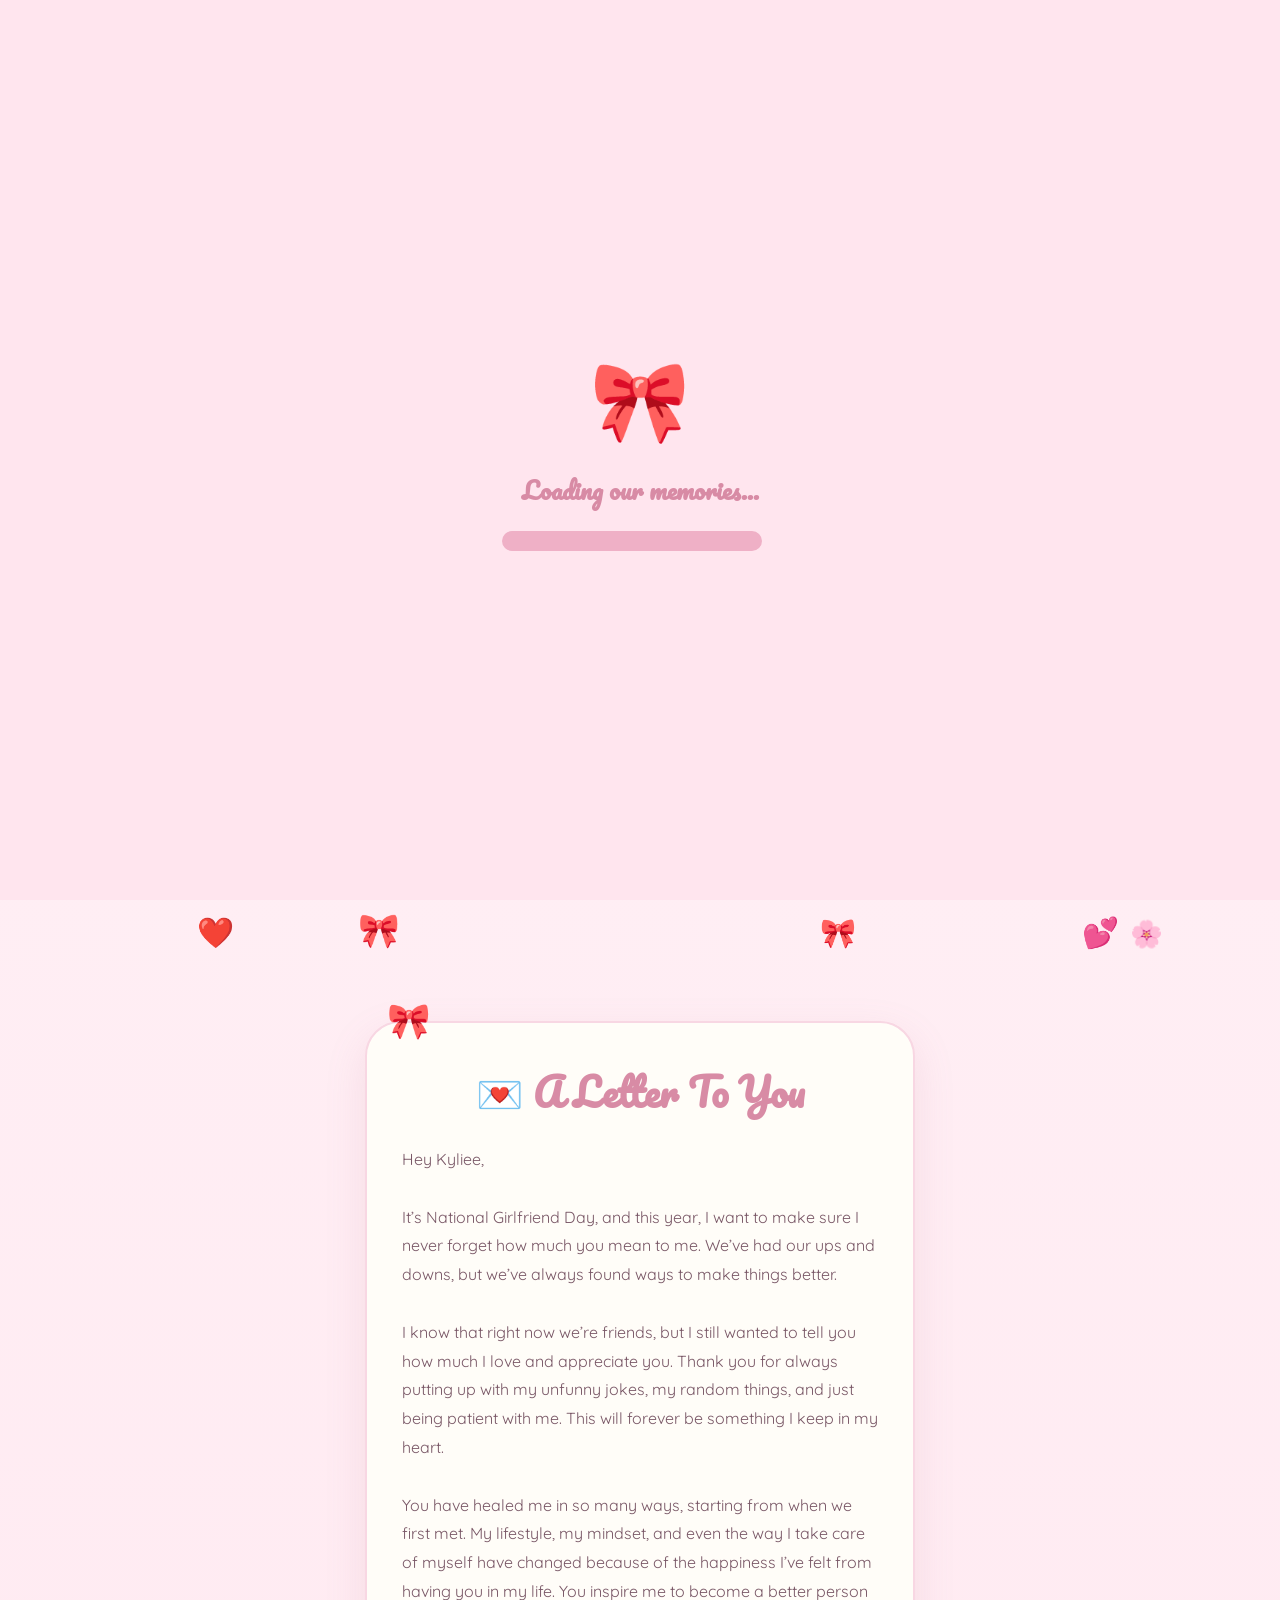
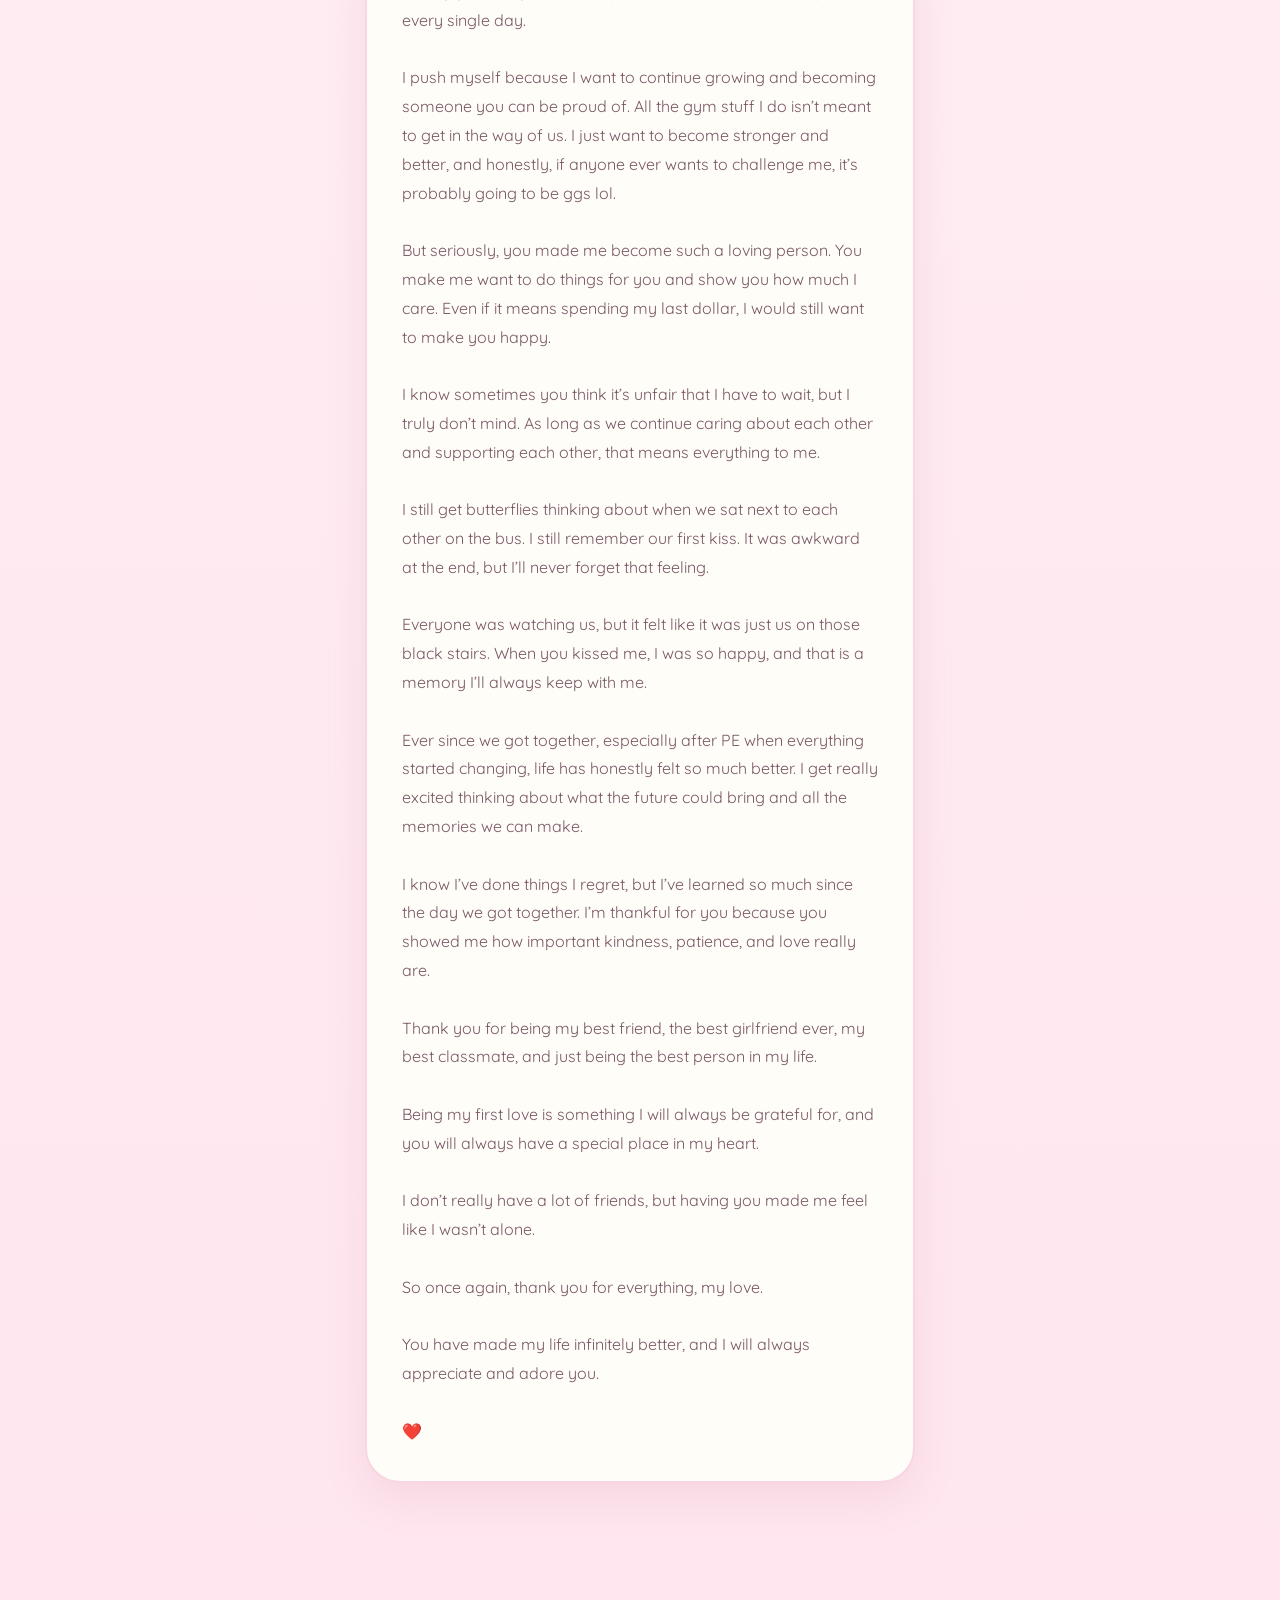
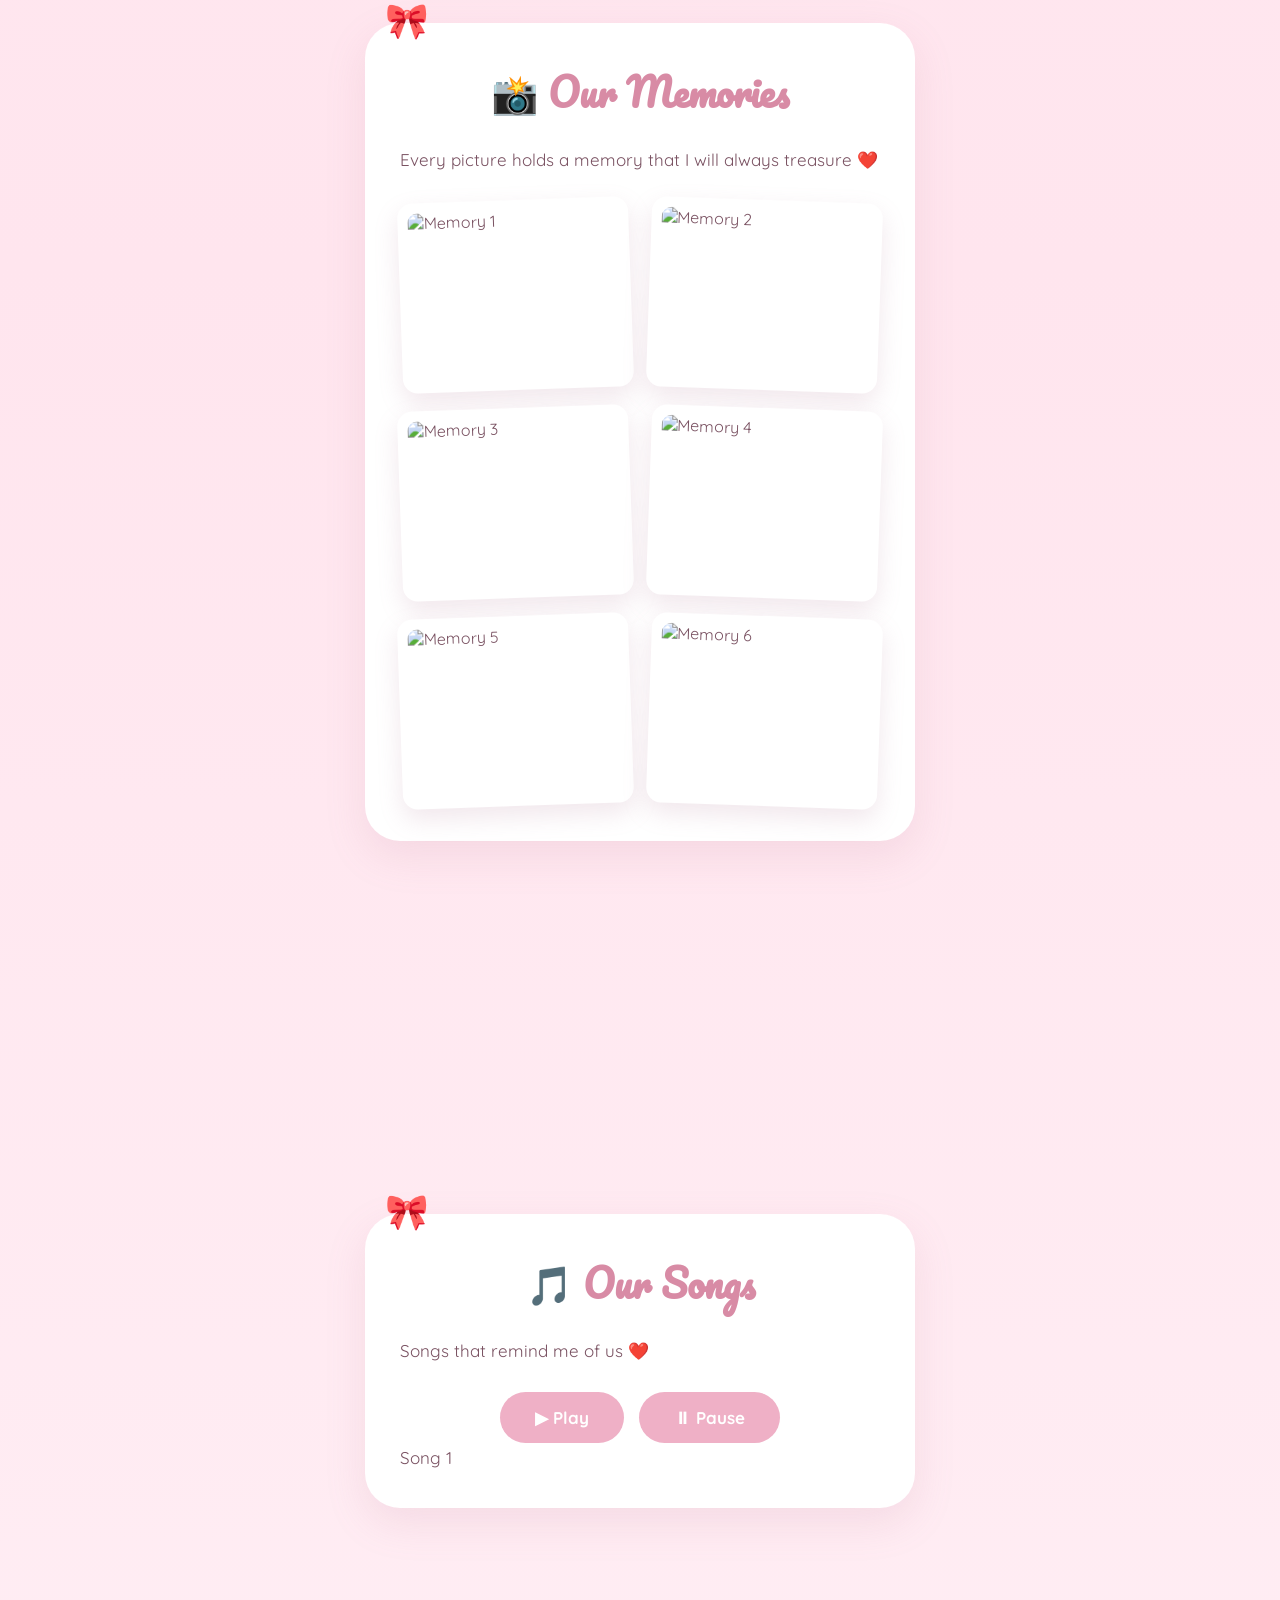
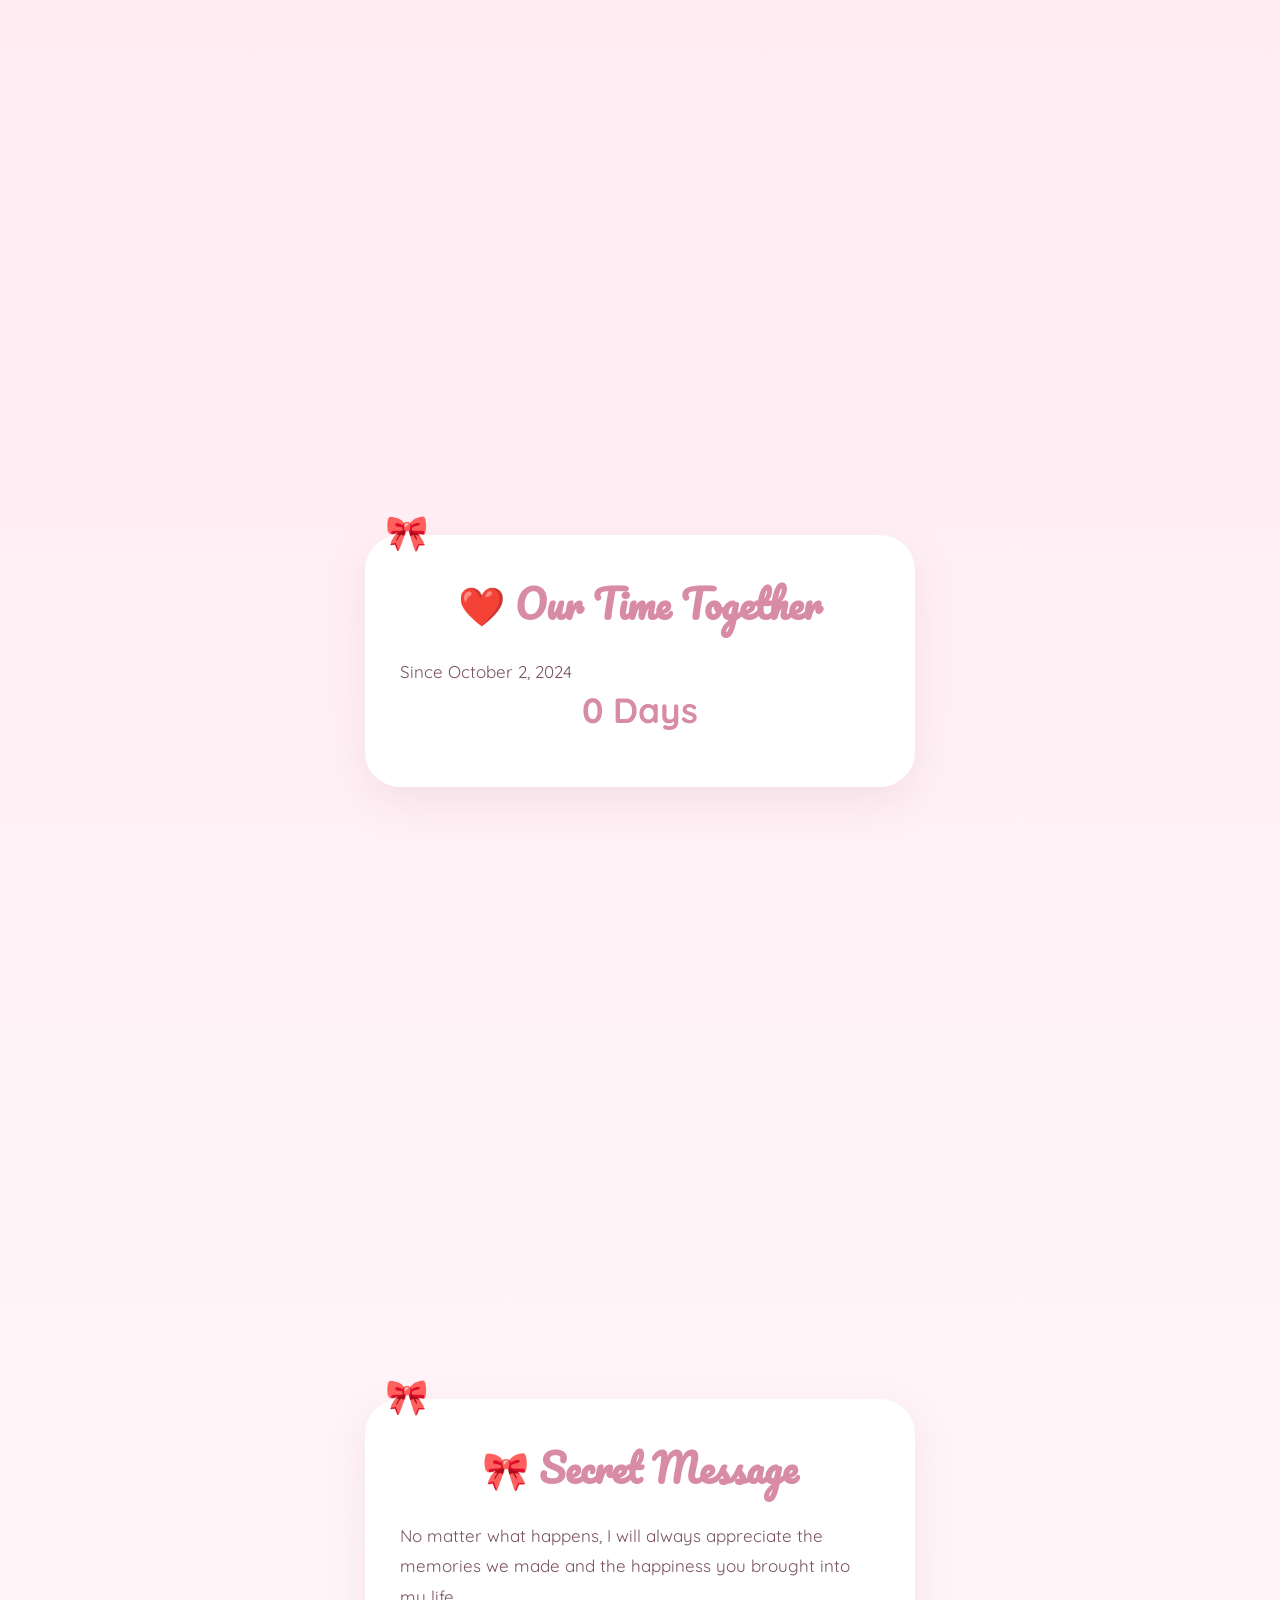
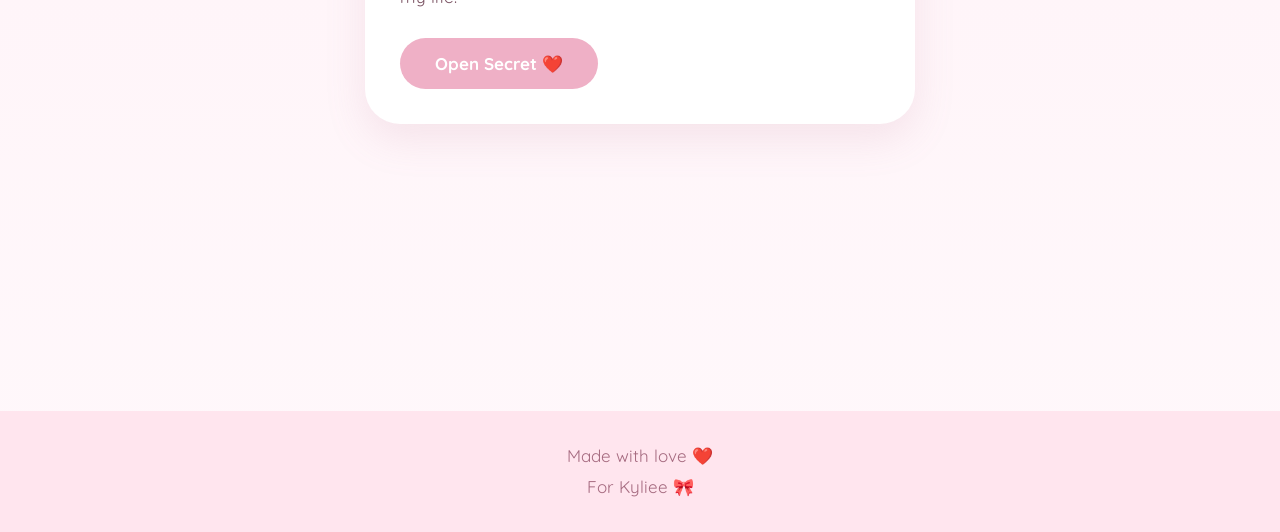
==== index.html @ 8401841a "Add files via upload" ====
<!DOCTYPE html>
<html lang="en">

<head>

<meta charset="UTF-8">
<meta name="viewport" content="width=device-width, initial-scale=1.0">

<title>Our Story ❤️</title>

<link rel="stylesheet" href="style.css">

<link href="https://fonts.googleapis.com/css2?family=Pacifico&family=Quicksand:wght@400;600;700&display=swap" rel="stylesheet">

</head>


<body>


<!-- LOADING SCREEN -->

<div id="loading-screen">

    <div class="loader-box">

        <div class="kitty">🎀</div>

        <h2>Loading our memories...</h2>

        <div class="loading-bar">

            <div class="loading-progress"></div>

        </div>

    </div>

</div>



<!-- FLOATING HEARTS -->

<div id="heart-container"></div>




<!-- NAVIGATION -->

<header>

<nav>

<div class="logo">

💖 Kyliee & Me

</div>


<ul>

<li><a href="#home">Home</a></li>

<li><a href="#letter">Letter</a></li>

<li><a href="#gallery">Memories</a></li>

<li><a href="#music">Songs</a></li>

</ul>


</nav>

</header>





<!-- HOME PAGE -->

<section id="home">


<div class="card hero">


<h1>

Happy National Girlfriend Day 🎀

</h1>


<h2>

For Kyliee ❤️

</h2>


<p>

I made this little website to keep our memories, our laughs, and everything that makes you special.

</p>


<button id="enterButton">

Enter Our World 💖

</button>


</div>


</section>





<!-- LOVE LETTER -->

<section id="letter">


<div class="card letter-card">


<h1>

💌 A Letter To You

</h1>



<p id="letterText">


Hey Kyliee,

<br><br>


It’s National Girlfriend Day, and this year, I want to make sure I never forget how much you mean to me. We’ve had our ups and downs, but we’ve always found ways to make things better.


<br><br>


I know that right now we’re friends, but I still wanted to tell you how much I love and appreciate you. Thank you for always putting up with my unfunny jokes, my random things, and just being patient with me. This will forever be something I keep in my heart.


<br><br>


You have healed me in so many ways, starting from when we first met. My lifestyle, my mindset, and even the way I take care of myself have changed because of the happiness I’ve felt from having you in my life. You inspire me to become a better person every single day.


<br><br>


I push myself because I want to continue growing and becoming someone you can be proud of. All the gym stuff I do isn’t meant to get in the way of us. I just want to become stronger and better, and honestly, if anyone ever wants to challenge me, it’s probably going to be ggs lol.


<br><br>


But seriously, you made me become such a loving person. You make me want to do things for you and show you how much I care. Even if it means spending my last dollar, I would still want to make you happy.


<br><br>


I know sometimes you think it’s unfair that I have to wait, but I truly don’t mind. As long as we continue caring about each other and supporting each other, that means everything to me.


<br><br>


I still get butterflies thinking about when we sat next to each other on the bus. I still remember our first kiss. It was awkward at the end, but I’ll never forget that feeling.


<br><br>


Everyone was watching us, but it felt like it was just us on those black stairs. When you kissed me, I was so happy, and that is a memory I’ll always keep with me.


<br><br>


Ever since we got together, especially after PE when everything started changing, life has honestly felt so much better. I get really excited thinking about what the future could bring and all the memories we can make.


<br><br>


I know I’ve done things I regret, but I’ve learned so much since the day we got together. I’m thankful for you because you showed me how important kindness, patience, and love really are.


<br><br>


Thank you for being my best friend, the best girlfriend ever, my best classmate, and just being the best person in my life.


<br><br>


Being my first love is something I will always be grateful for, and you will always have a special place in my heart.


<br><br>


I don’t really have a lot of friends, but having you made me feel like I wasn’t alone.


<br><br>


So once again, thank you for everything, my love.


<br><br>


You have made my life infinitely better, and I will always appreciate and adore you.


<br><br>


❤️


</p>


</div>


</section>

<!-- ===================== -->
<!-- MEMORY GALLERY -->
<!-- ===================== -->

<section id="gallery">

<div class="card">

<h1>
📸 Our Memories
</h1>

<p>
Every picture holds a memory that I will always treasure ❤️
</p>


<div class="gallery-grid">


<div class="photo">
<img src="images/photo1.jpg" alt="Memory 1">
</div>


<div class="photo">
<img src="images/photo2.jpg" alt="Memory 2">
</div>


<div class="photo">
<img src="images/photo3.jpg" alt="Memory 3">
</div>


<div class="photo">
<img src="images/photo4.jpg" alt="Memory 4">
</div>


<div class="photo">
<img src="images/photo5.jpg" alt="Memory 5">
</div>


<div class="photo">
<img src="images/photo6.jpg" alt="Memory 6">
</div>


</div>


</div>

</section>





<!-- ===================== -->
<!-- MUSIC -->
<!-- ===================== -->

<section id="music">


<div class="card">


<h1>
🎵 Our Songs
</h1>


<p>
Songs that remind me of us ❤️
</p>



<audio id="musicPlayer">

<source src="music/song1.mp3" type="audio/mpeg">

</audio>



<div class="music-controls">


<button id="playMusic">

▶ Play

</button>


<button id="pauseMusic">

⏸ Pause

</button>


</div>


<p id="songName">

Song 1

</p>


</div>


</section>






<!-- ===================== -->
<!-- ANNIVERSARY -->
<!-- ===================== -->


<section id="counter">


<div class="card">


<h1>
❤️ Our Time Together
</h1>


<p>

Since October 2, 2024

</p>


<h2 id="daysTogether">

0 Days

</h2>


</div>


</section>






<!-- ===================== -->
<!-- SECRET MESSAGE -->
<!-- ===================== -->


<section id="secret">


<div class="card">


<h1>
🎀 Secret Message
</h1>


<p>

No matter what happens, I will always appreciate the memories we made and the happiness you brought into my life.

</p>


<button id="secretButton">

Open Secret ❤️

</button>


<div id="secretMessage">

You are someone I will always care about. Thank you for being part of my story. 💖

</div>


</div>


</section>






<!-- ===================== -->
<!-- FOOTER -->
<!-- ===================== -->


<footer>


<p>

Made with love ❤️

</p>


<p>

For Kyliee 🎀

</p>


</footer>

<!-- PHOTO SPOTLIGHT -->


<div id="lightbox">

    <span id="closeLightbox">✖</span>

    <img id="lightboxImage">

</div>



<script src="script.js"></script>


</body>

</html>
---- style.css ----
/* =========================
   GLOBAL
========================= */

* {

    box-sizing:border-box;
    margin:0;
    padding:0;
    scroll-behavior:smooth;

}


body {

    font-family:'Quicksand', sans-serif;

    color:#7a5262;

    background:

    linear-gradient(
        180deg,
        #fff1f6,
        #ffe5ee,
        #fff8fb
    );

    overflow-x:hidden;

    position:relative;

}


/* =========================
   LOADING SCREEN
========================= */


#loading-screen {

    position:fixed;

    inset:0;

    background:#ffe5ee;

    display:flex;

    justify-content:center;

    align-items:center;

    z-index:9999;

    transition:opacity .8s;

}


.loader-box {

    text-align:center;

}


.kitty {

    font-size:80px;

    animation:bounce 1s infinite;

}


.loader-box h2 {

    font-family:'Pacifico', cursive;

    color:#d88ba5;

    margin:20px;

}



.loading-bar {

    width:260px;

    height:20px;

    background:white;

    border-radius:50px;

    overflow:hidden;

}


.loading-progress {

    height:100%;

    width:0%;

    background:#efb0c6;

    animation:loading 3s forwards;

}



@keyframes loading {

    to {

        width:100%;

    }

}



@keyframes bounce {

    50% {

        transform:translateY(-15px);

    }

}




/* =========================
   NAVIGATION
========================= */


header {

    position:sticky;

    top:0;

    z-index:50;

}



nav {

    display:flex;

    justify-content:space-between;

    align-items:center;

    padding:15px 20px;

    background:

    rgba(255,255,255,.75);

    backdrop-filter:blur(10px);

    border-bottom:

    1px solid #f8d3df;

}



.logo {

    color:#d88ba5;

    font-weight:bold;

}


nav ul {

    list-style:none;

    display:flex;

    gap:12px;

}


nav a {

    text-decoration:none;

    color:#9b6478;

    font-weight:bold;

    font-size:14px;

}



/* =========================
   SECTIONS
========================= */


section {

    min-height:100vh;

    padding:70px 20px;

    display:flex;

    justify-content:center;

    align-items:center;

}




/* =========================
   CARDS
========================= */


.card {


    width:100%;

    max-width:550px;

    background:white;

    padding:35px;

    border-radius:35px;


    box-shadow:

    0 15px 40px rgba(190,120,150,.15);


    position:relative;

}



.card::before {

    content:"🎀";

    position:absolute;

    top:-25px;

    left:20px;

    font-size:35px;

}



h1 {

    font-family:'Pacifico', cursive;

    color:#d88ba5;

    font-size:38px;

    text-align:center;

    margin-bottom:20px;

}



h2 {

    text-align:center;

    color:#c78199;

    margin-bottom:20px;

}



p {

    line-height:1.8;

    font-size:17px;

}

/* =========================
   BUTTONS
========================= */


button {

    border:none;

    background:#efb0c6;

    color:white;

    padding:15px 35px;

    border-radius:50px;

    font-size:17px;

    font-family:'Quicksand', sans-serif;

    font-weight:bold;

    cursor:pointer;

    margin-top:25px;

    transition:.3s;

}


button:hover {

    transform:scale(1.08);

    background:#df92af;

}





/* =========================
   LOVE LETTER STYLE
========================= */


.letter-card {

    background:

    #fffdf8;

    border:

    2px solid #f8d7e3;

}


#letterText {

    font-size:16px;

    color:#795766;

}





/* =========================
   GALLERY
========================= */


#gallery {

    flex-direction:column;

}



.gallery-grid {


    display:grid;

    grid-template-columns:repeat(2,1fr);

    gap:18px;

    margin-top:25px;


}



.photo {

    background:white;

    padding:10px;

    border-radius:15px;

    box-shadow:

    0 10px 25px rgba(180,120,150,.18);

    transform:rotate(-2deg);

    transition:.3s;

}



.photo:nth-child(even){

    transform:rotate(2deg);

}



.photo:hover {

    transform:

    scale(1.05)
    rotate(0deg);

}



.photo img {


    width:100%;

    height:170px;

    object-fit:cover;

    border-radius:10px;

    display:block;


}





/* =========================
   MUSIC
========================= */


#musicPlayer {

    width:100%;

    margin-top:20px;

}





.music-controls {

    display:flex;

    justify-content:center;

    gap:15px;

}





/* =========================
   ANNIVERSARY
========================= */


#daysTogether {

    font-size:35px;

    color:#d88ba5;

}





/* =========================
   SECRET MESSAGE
========================= */


#secretMessage {


    display:none;

    margin-top:20px;

    padding:20px;

    background:#fff0f5;

    border-radius:25px;

    color:#c06f8d;

    font-weight:bold;


}




/* =========================
   FLOATING HEARTS
========================= */


.heart {

    position:fixed;

    bottom:-50px;

    z-index:-1;

    pointer-events:none;

    animation:

    float 8s linear infinite;

}



@keyframes float {


    from {

        transform:

        translateY(0);

        opacity:1;

    }


    to {

        transform:

        translateY(-110vh);

        opacity:0;

    }

}





/* =========================
   PHOTO SPOTLIGHT
========================= */


#lightbox {


    display:none;

    position:fixed;

    inset:0;

    background:

    rgba(0,0,0,.85);

    justify-content:center;

    align-items:center;

    z-index:1000;


}



#lightbox img {


    max-width:90%;

    max-height:80%;

    border-radius:25px;

    box-shadow:

    0 15px 50px black;


}



#closeLightbox {


    position:absolute;

    top:25px;

    right:30px;

    color:white;

    font-size:35px;

    cursor:pointer;


}





/* =========================
   POPUPS
========================= */


.popup {


    position:fixed;

    top:90px;

    left:50%;

    transform:translateX(-50%);


    background:white;

    padding:18px 25px;

    border-radius:30px;


    color:#d88ba5;

    font-weight:bold;


    box-shadow:

    0 10px 30px rgba(0,0,0,.15);


    z-index:500;


}





/* =========================
   FOOTER
========================= */


footer {


    background:#ffe5ee;

    text-align:center;

    padding:30px;

    color:#a66b80;


}




/* =========================
   MOBILE
========================= */


@media(max-width:600px){



nav ul {

    gap:7px;

}



nav a {

    font-size:11px;

}



.logo {

    font-size:14px;

}



h1 {

    font-size:30px;

}



.card {

    padding:25px;

}



.photo img {

    height:140px;

}



}
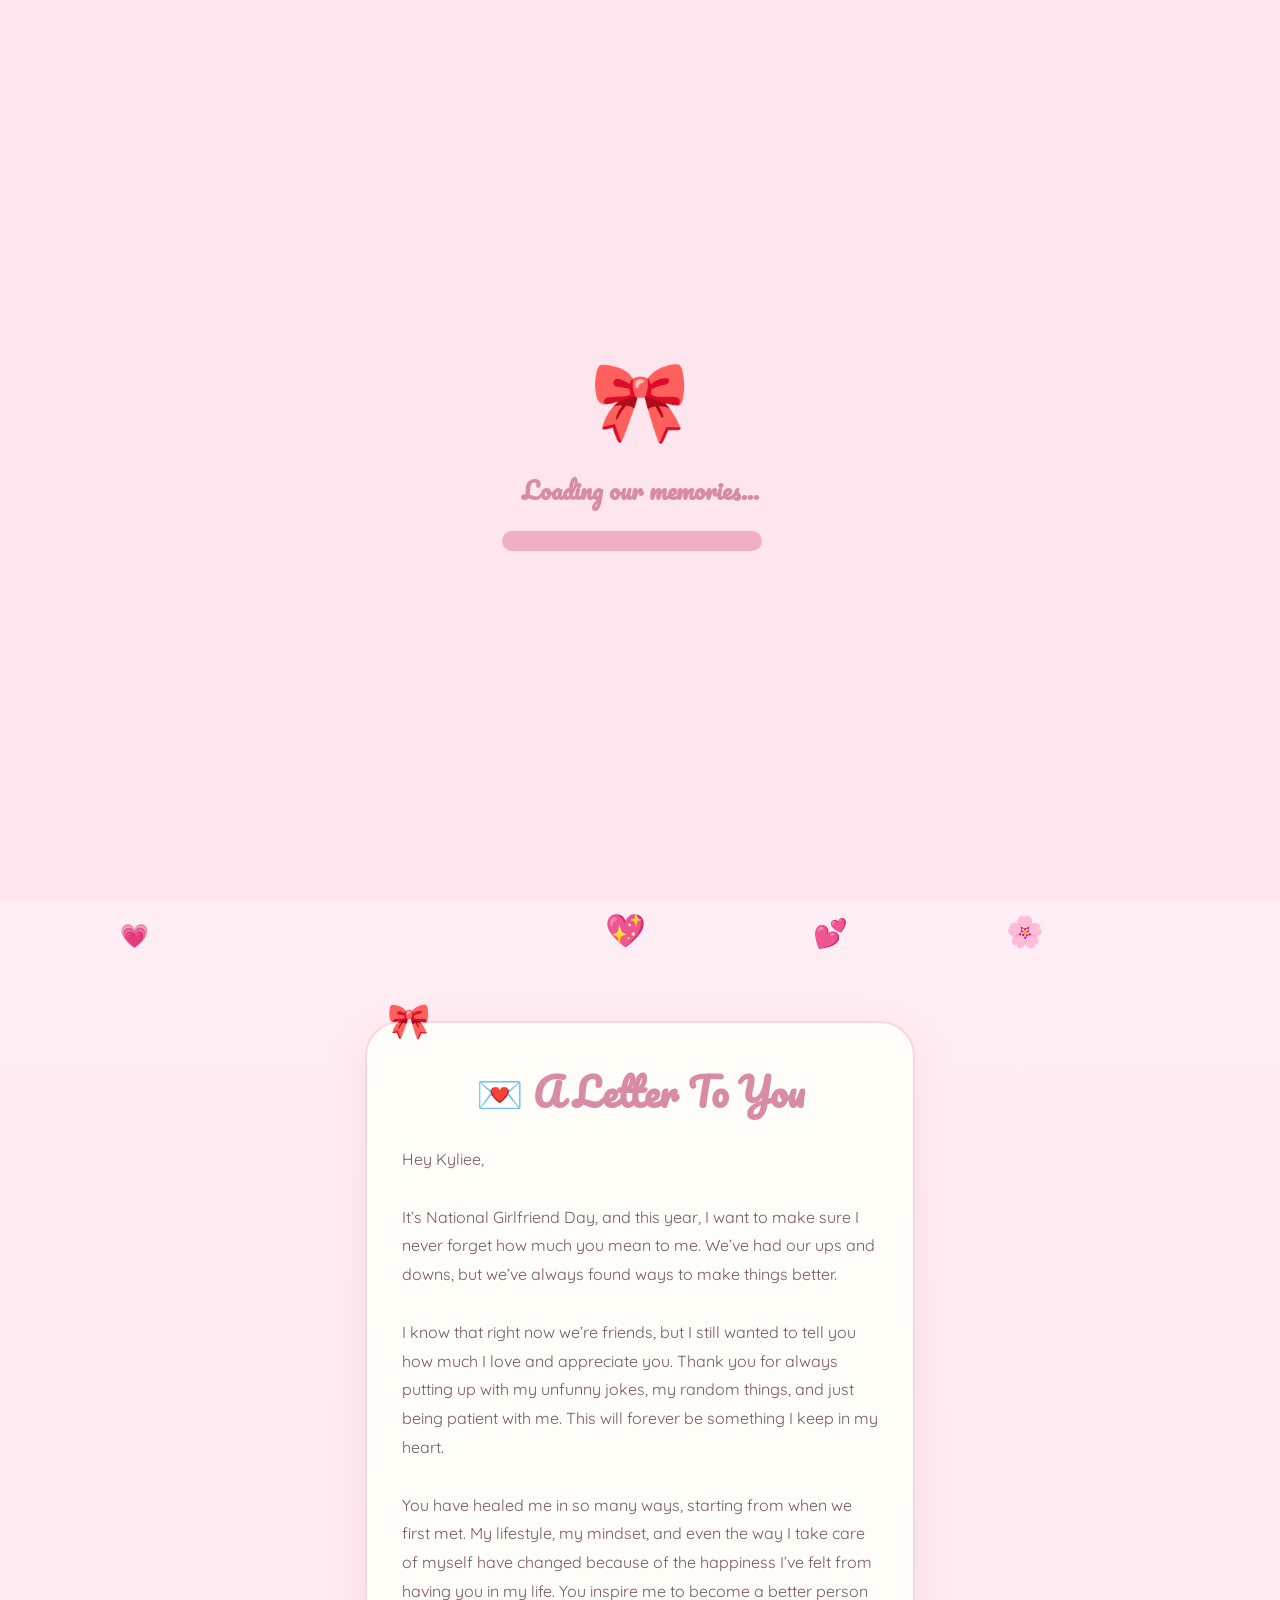
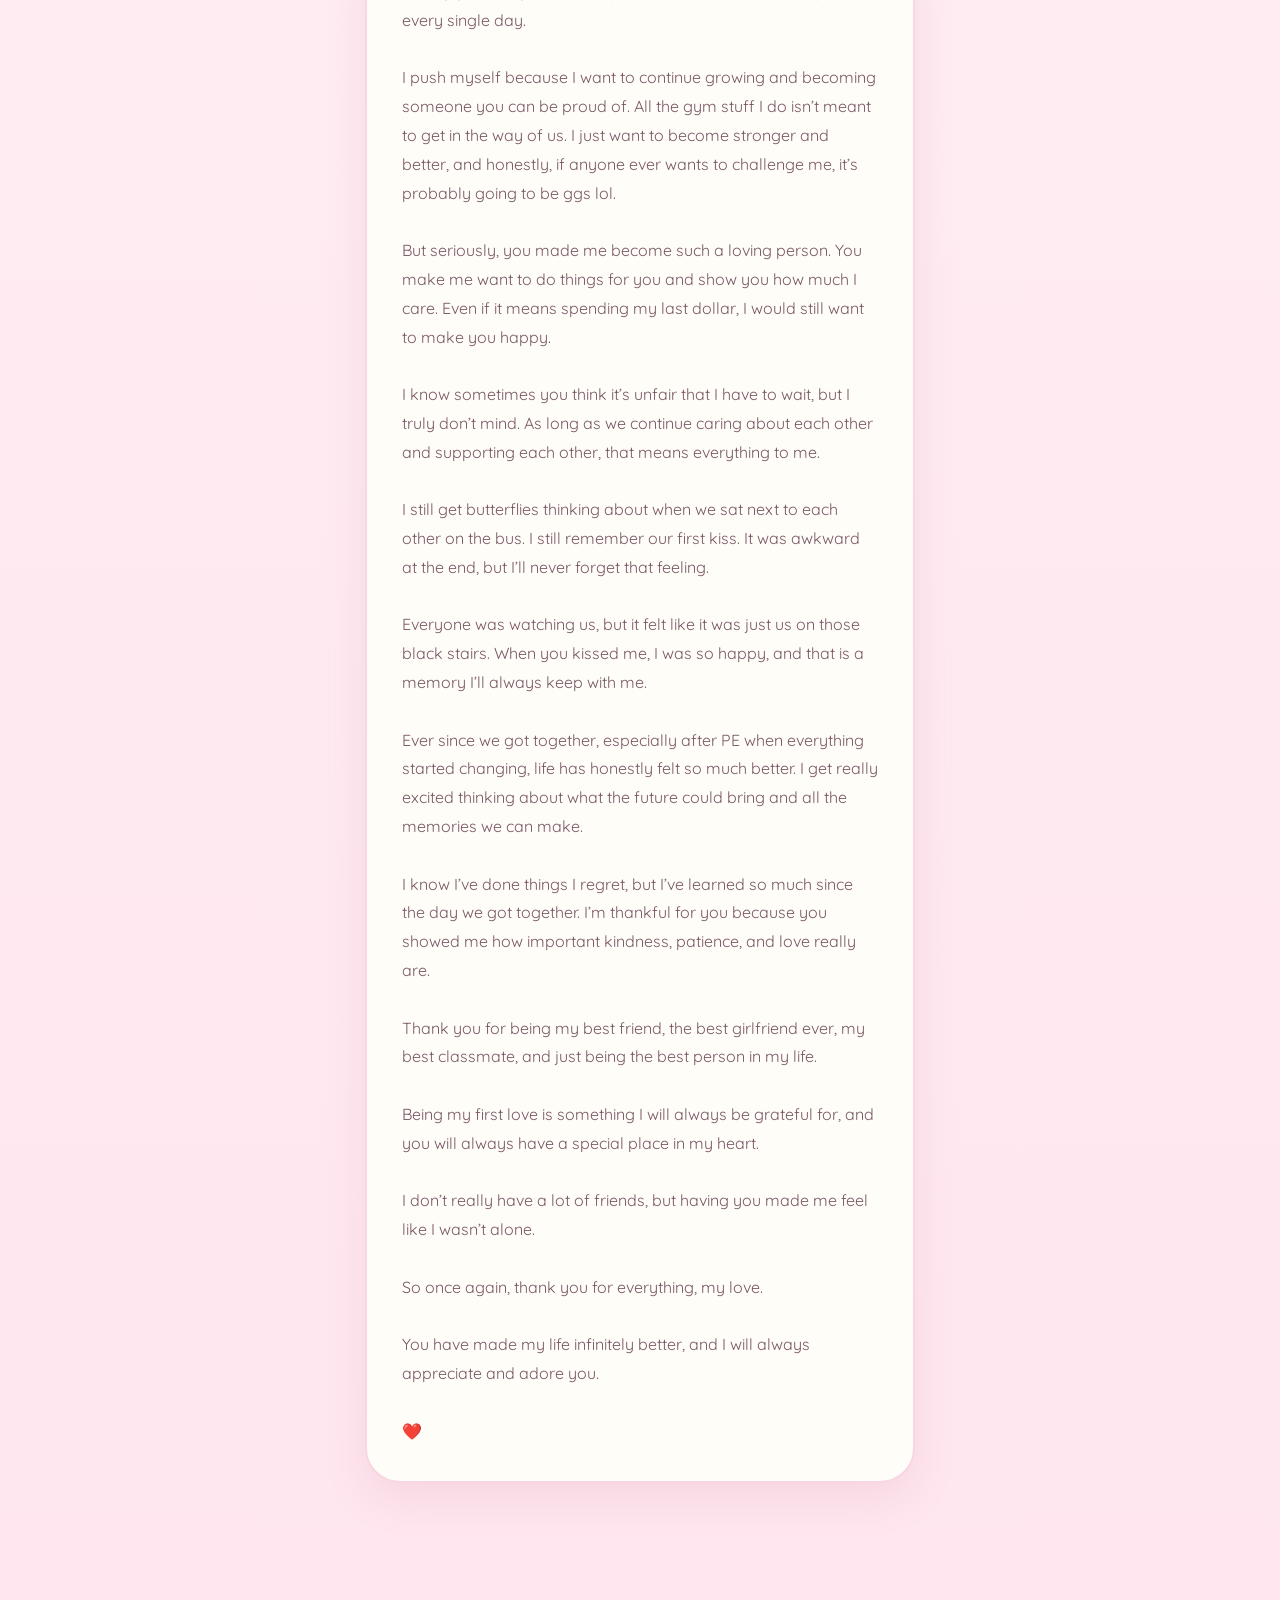
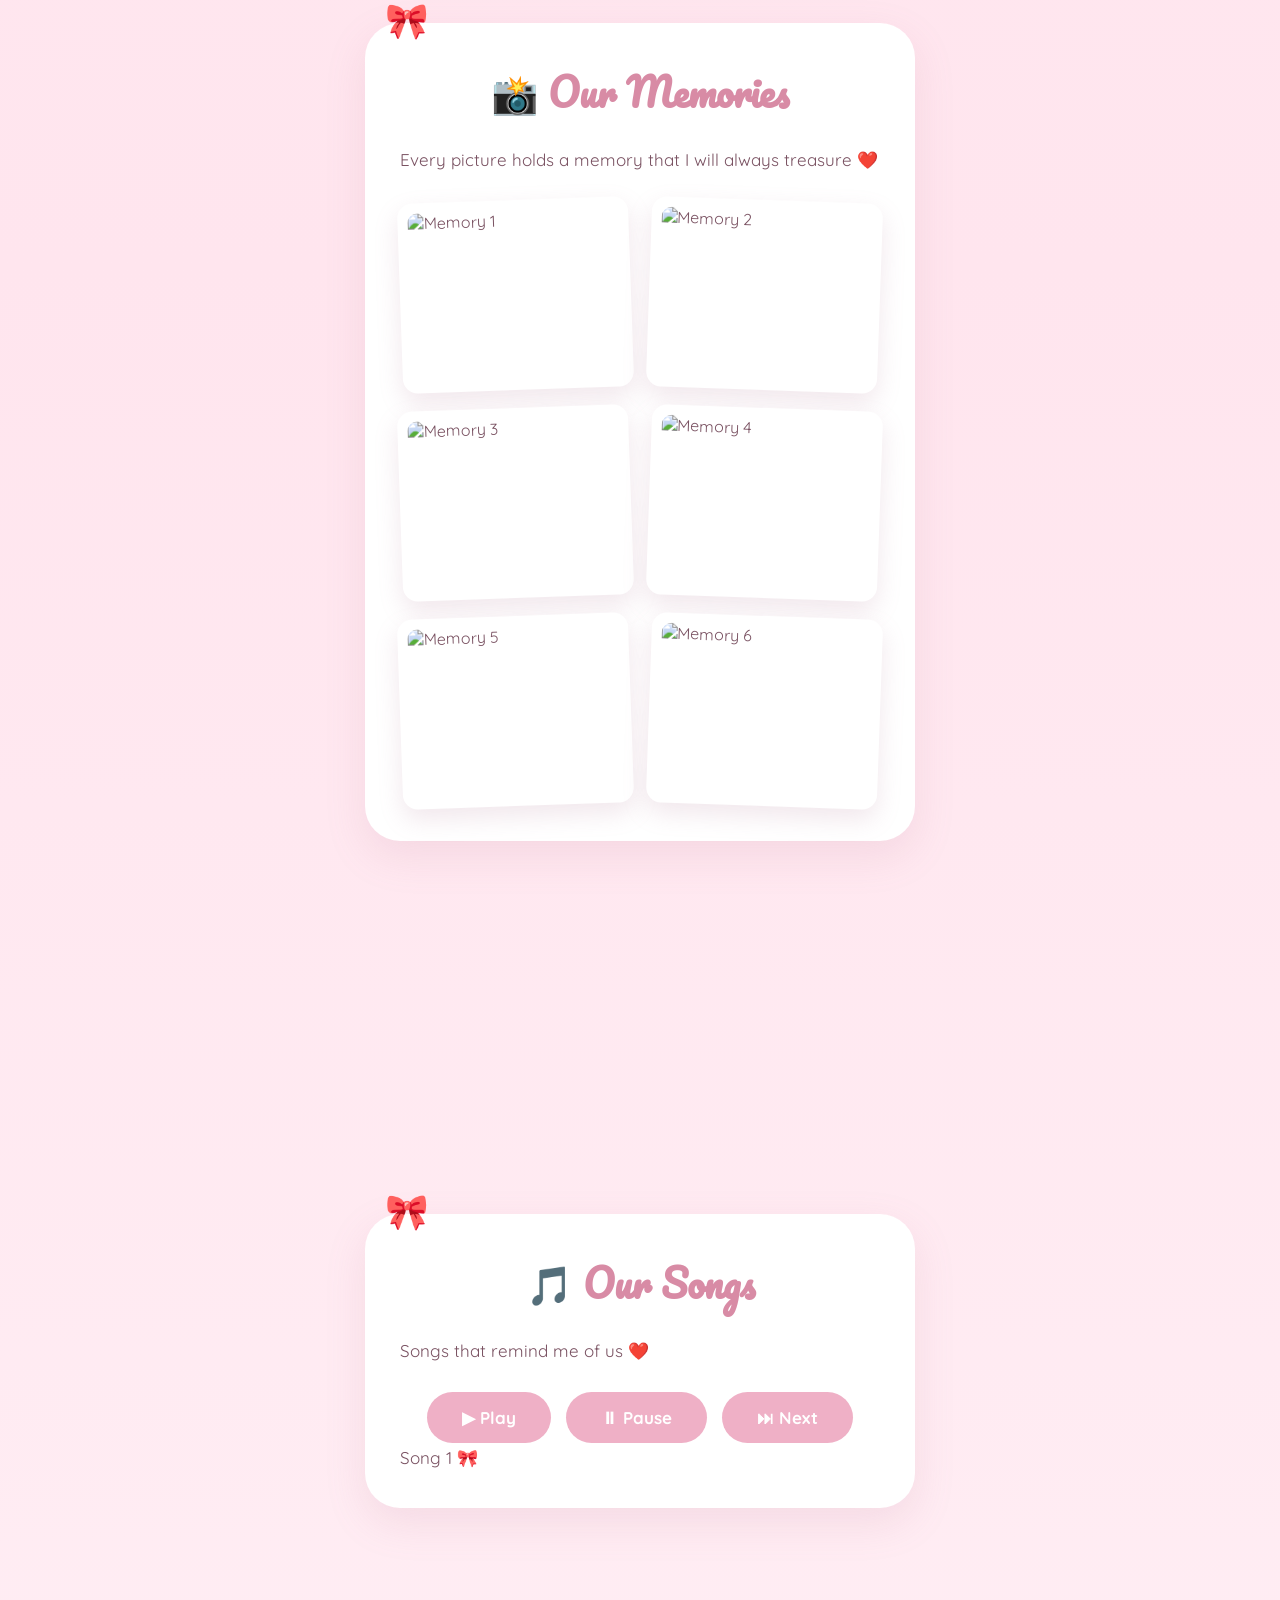
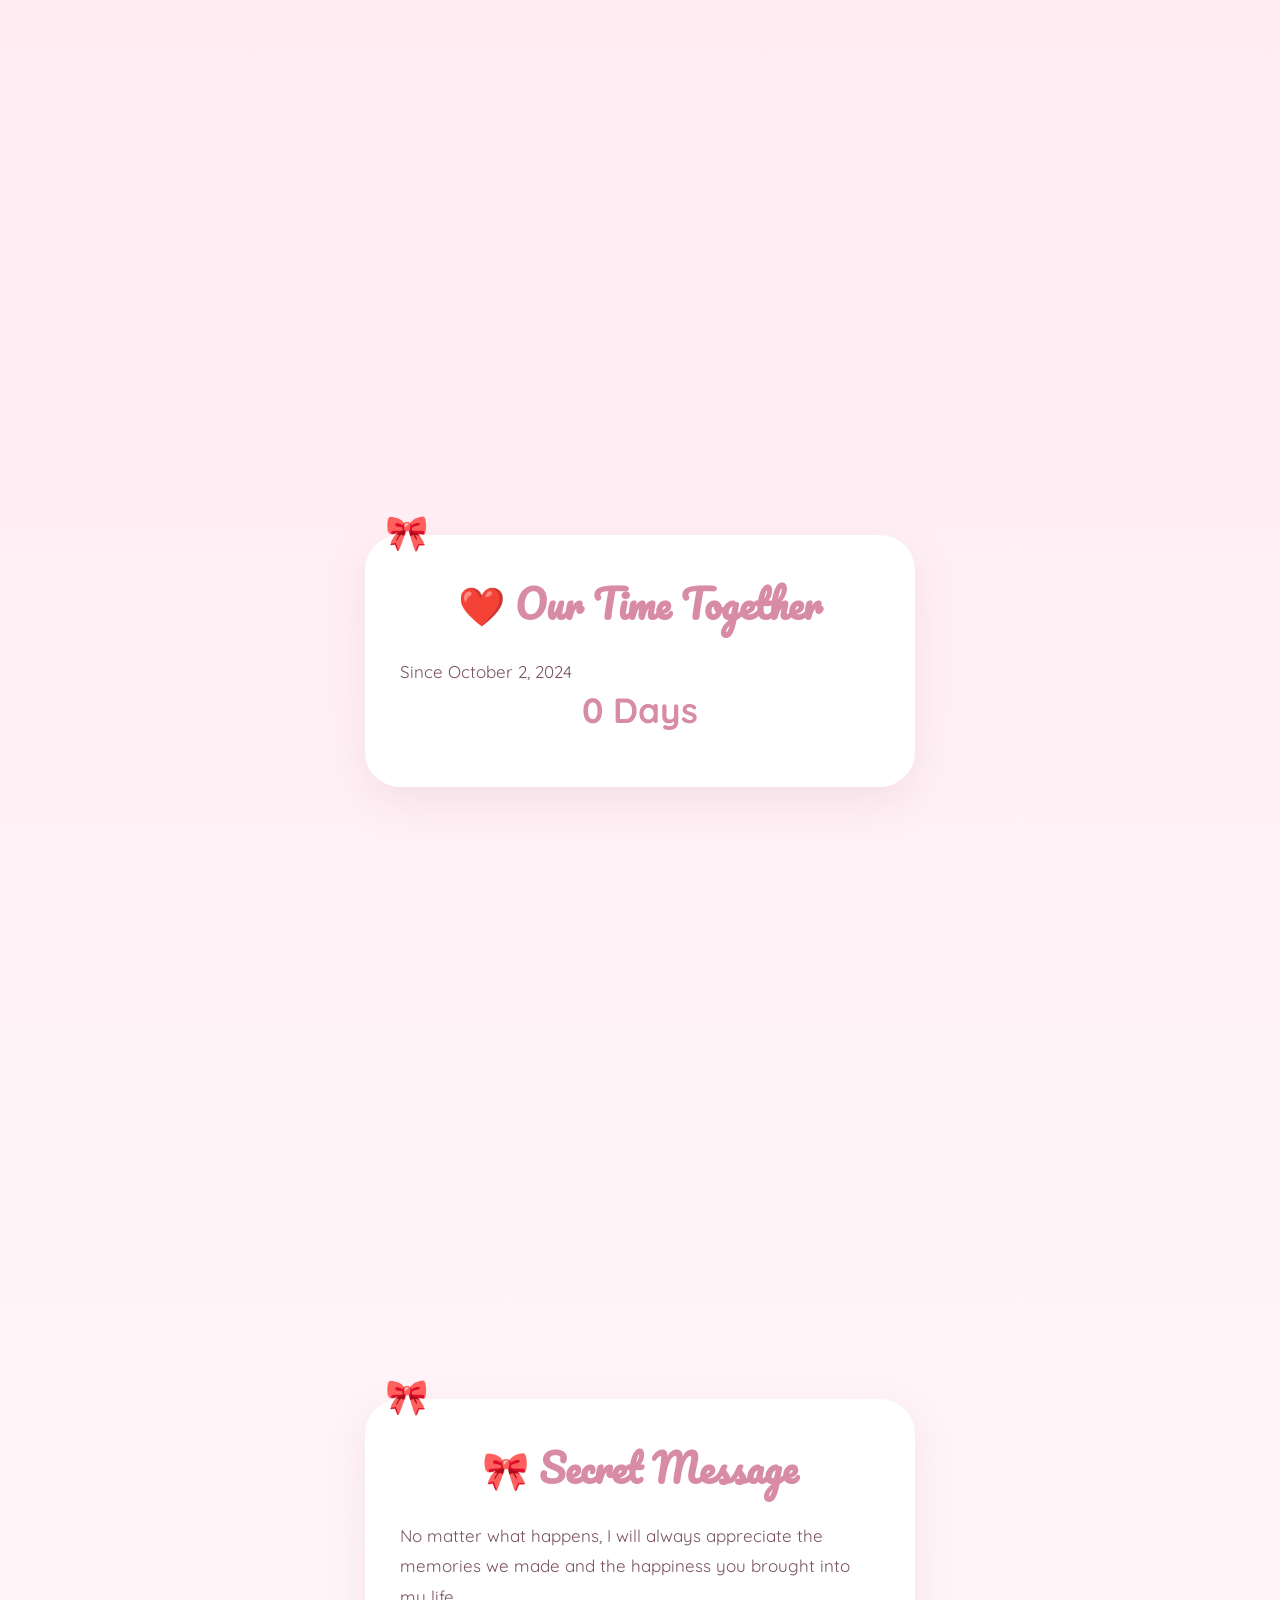
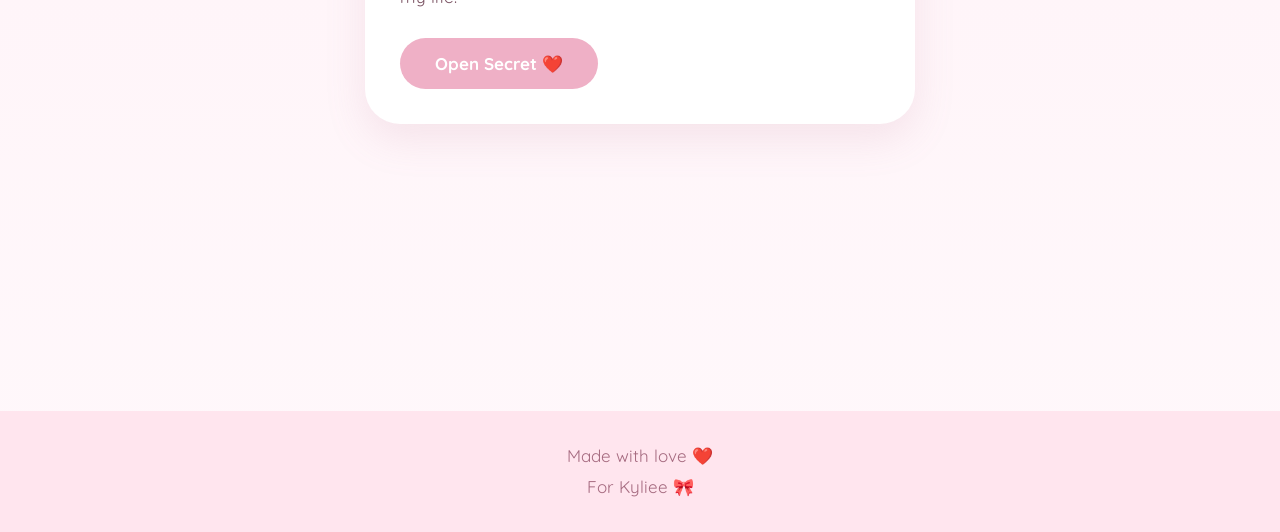
==== commit 9c6727a9: "Add files via upload" ====
--- a/index.html
+++ b/index.html
@@ -318,61 +318,51 @@
 
 <section id="music">
 
-
 <div class="card">
-
 
 <h1>
 🎵 Our Songs
 </h1>
 
-
 <p>
 Songs that remind me of us ❤️
 </p>
 
 
-
 <audio id="musicPlayer">
 
-<source src="music/song1.mp3" type="audio/mpeg">
+<source id="songSource" src="music/song1.mp3" type="audio/mpeg">
 
 </audio>
 
 
-
 <div class="music-controls">
 
-
 <button id="playMusic">
-
 ▶ Play
-
 </button>
 
 
 <button id="pauseMusic">
-
 ⏸ Pause
-
 </button>
 
 
+<button id="nextMusic">
+⏭ Next
+</button>
+
 </div>
 
 
 <p id="songName">
-
-Song 1
-
-</p>
-
-
-</div>
-
+Song 1 🎀
+</p>
+
+
+</div>
 
 </section>
-
 
 
 
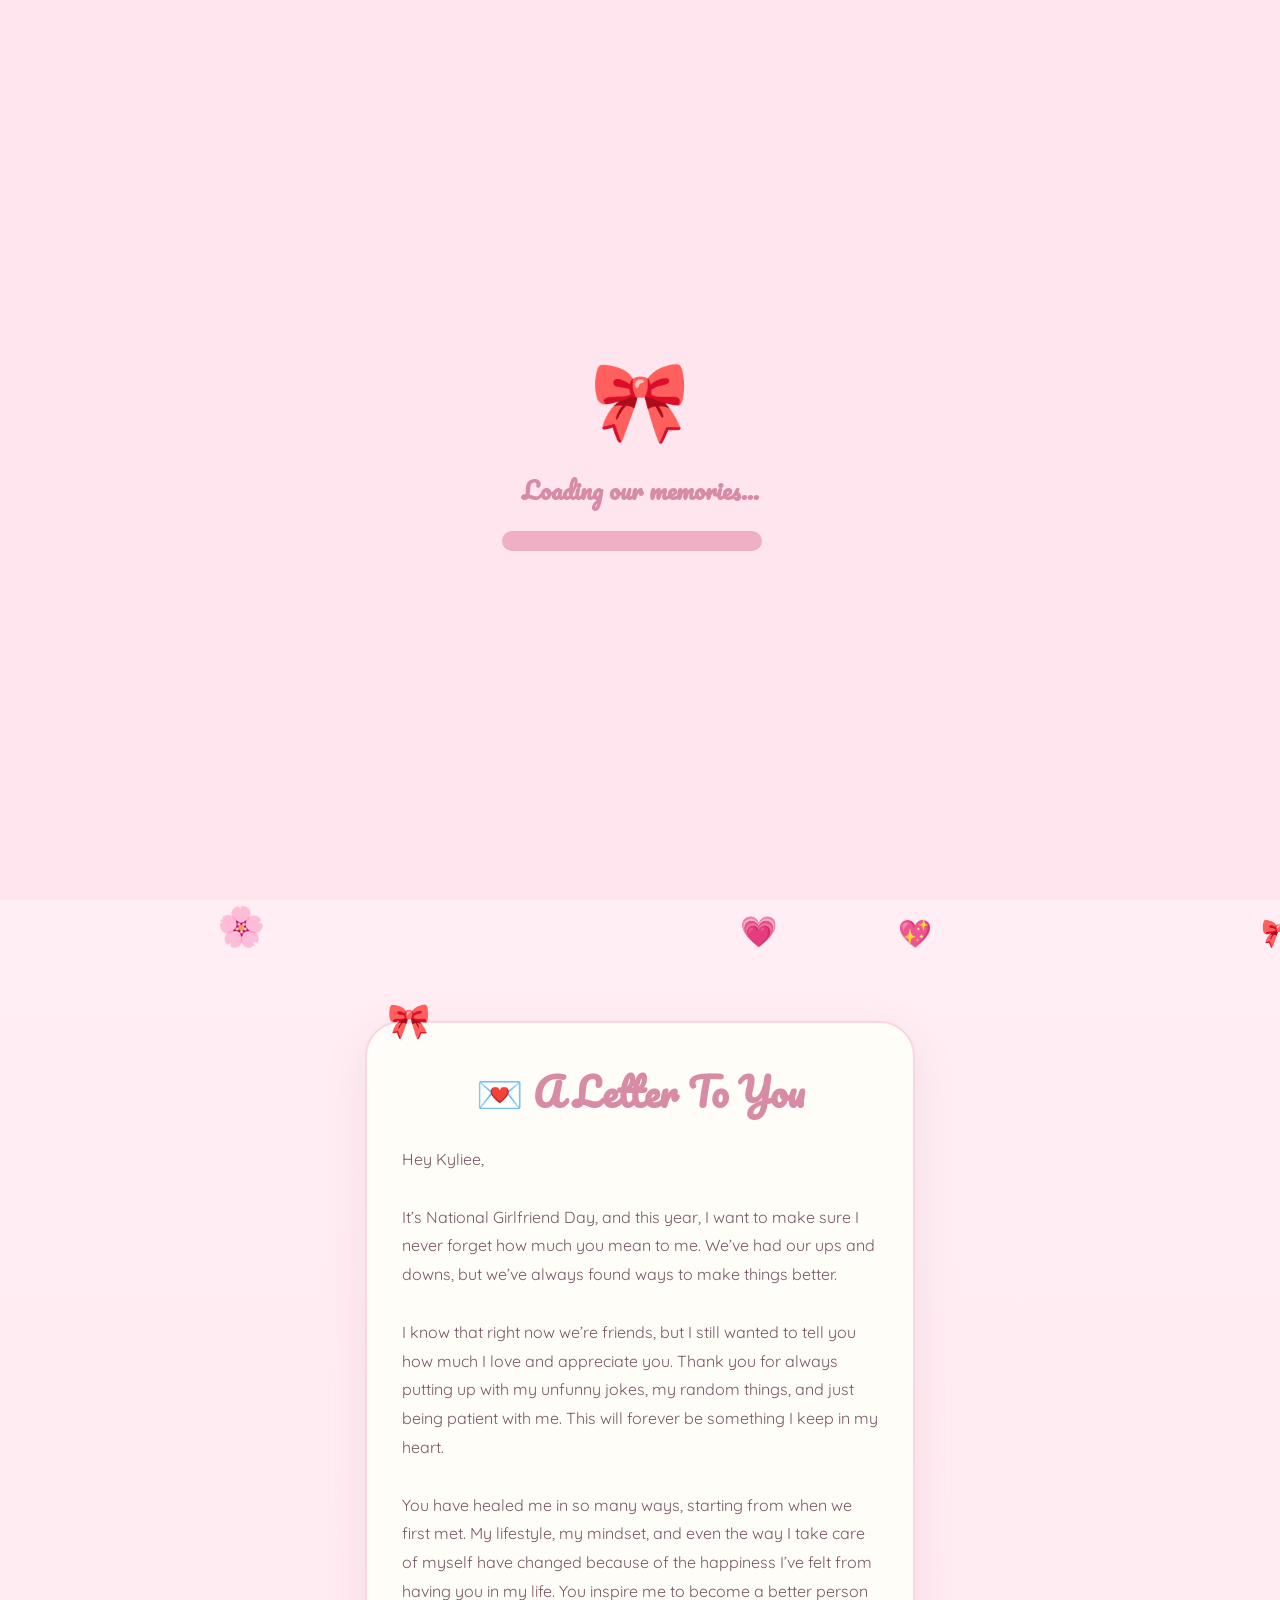
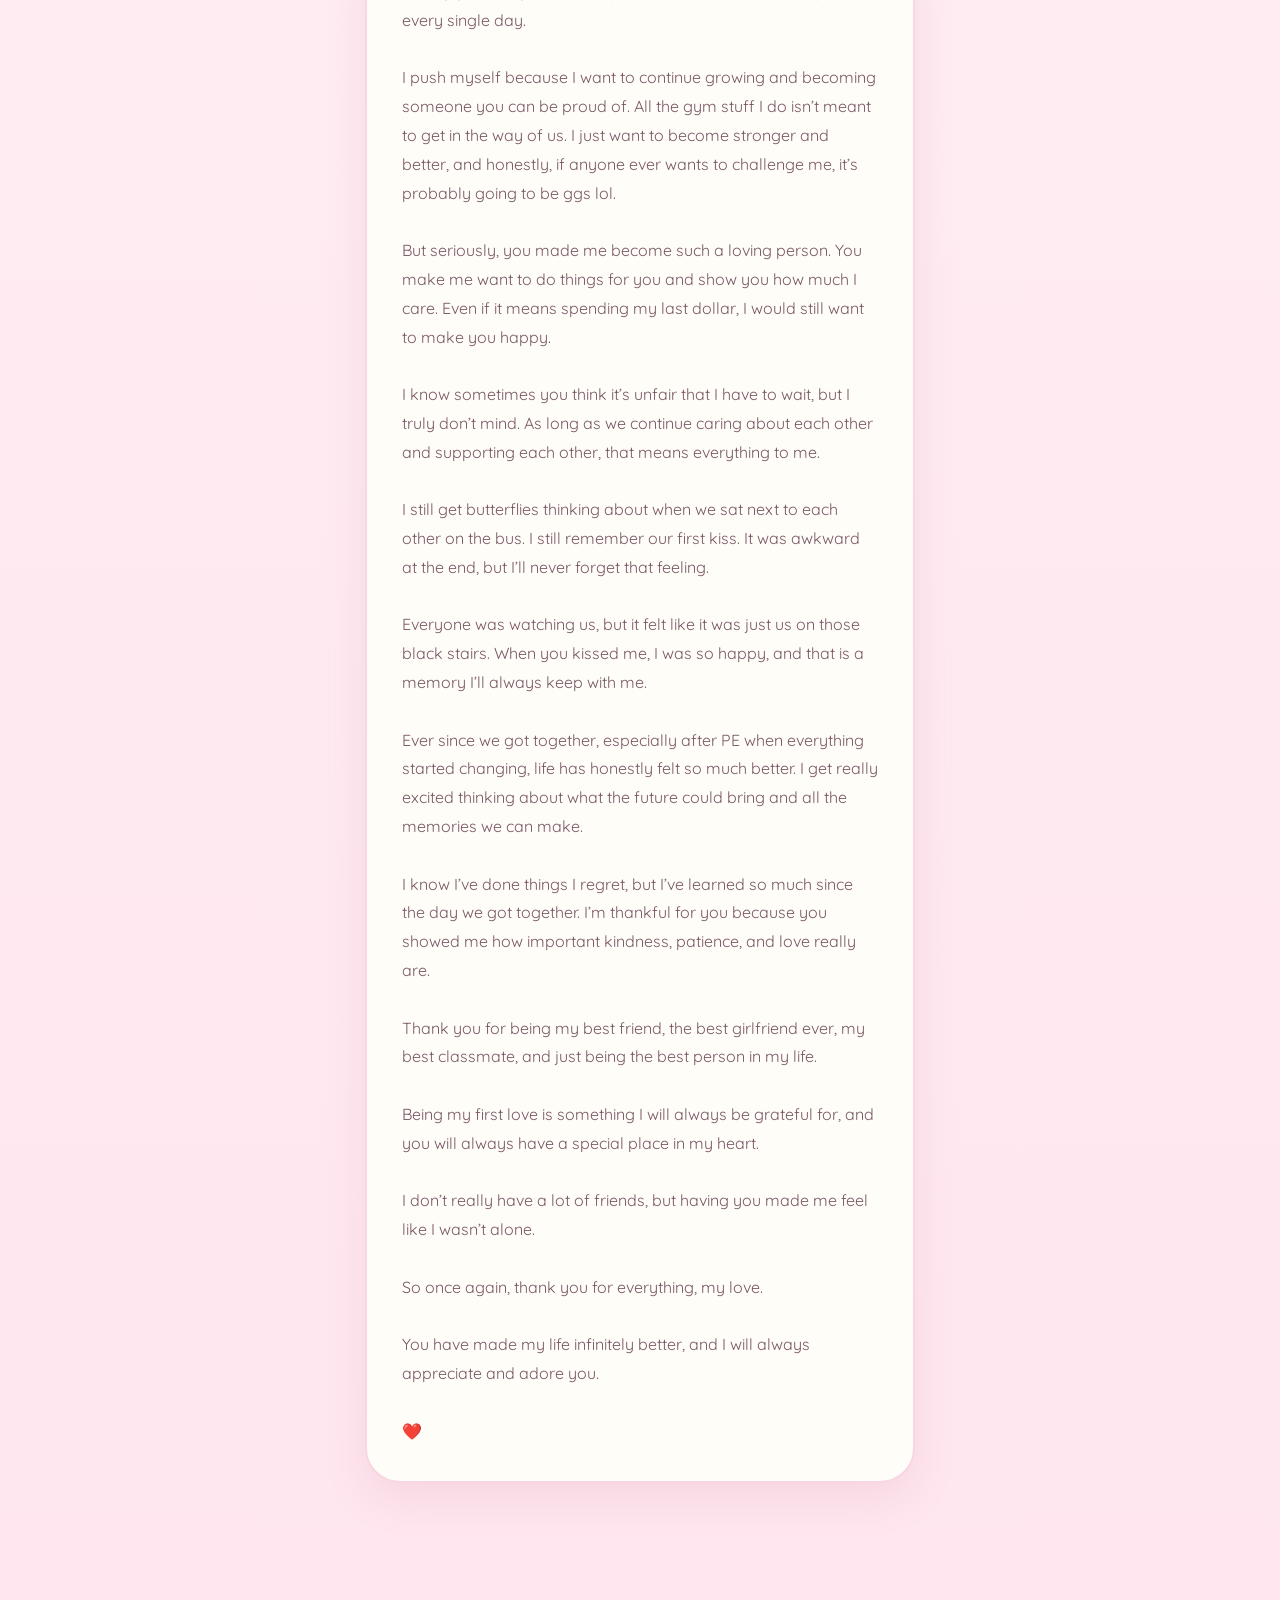
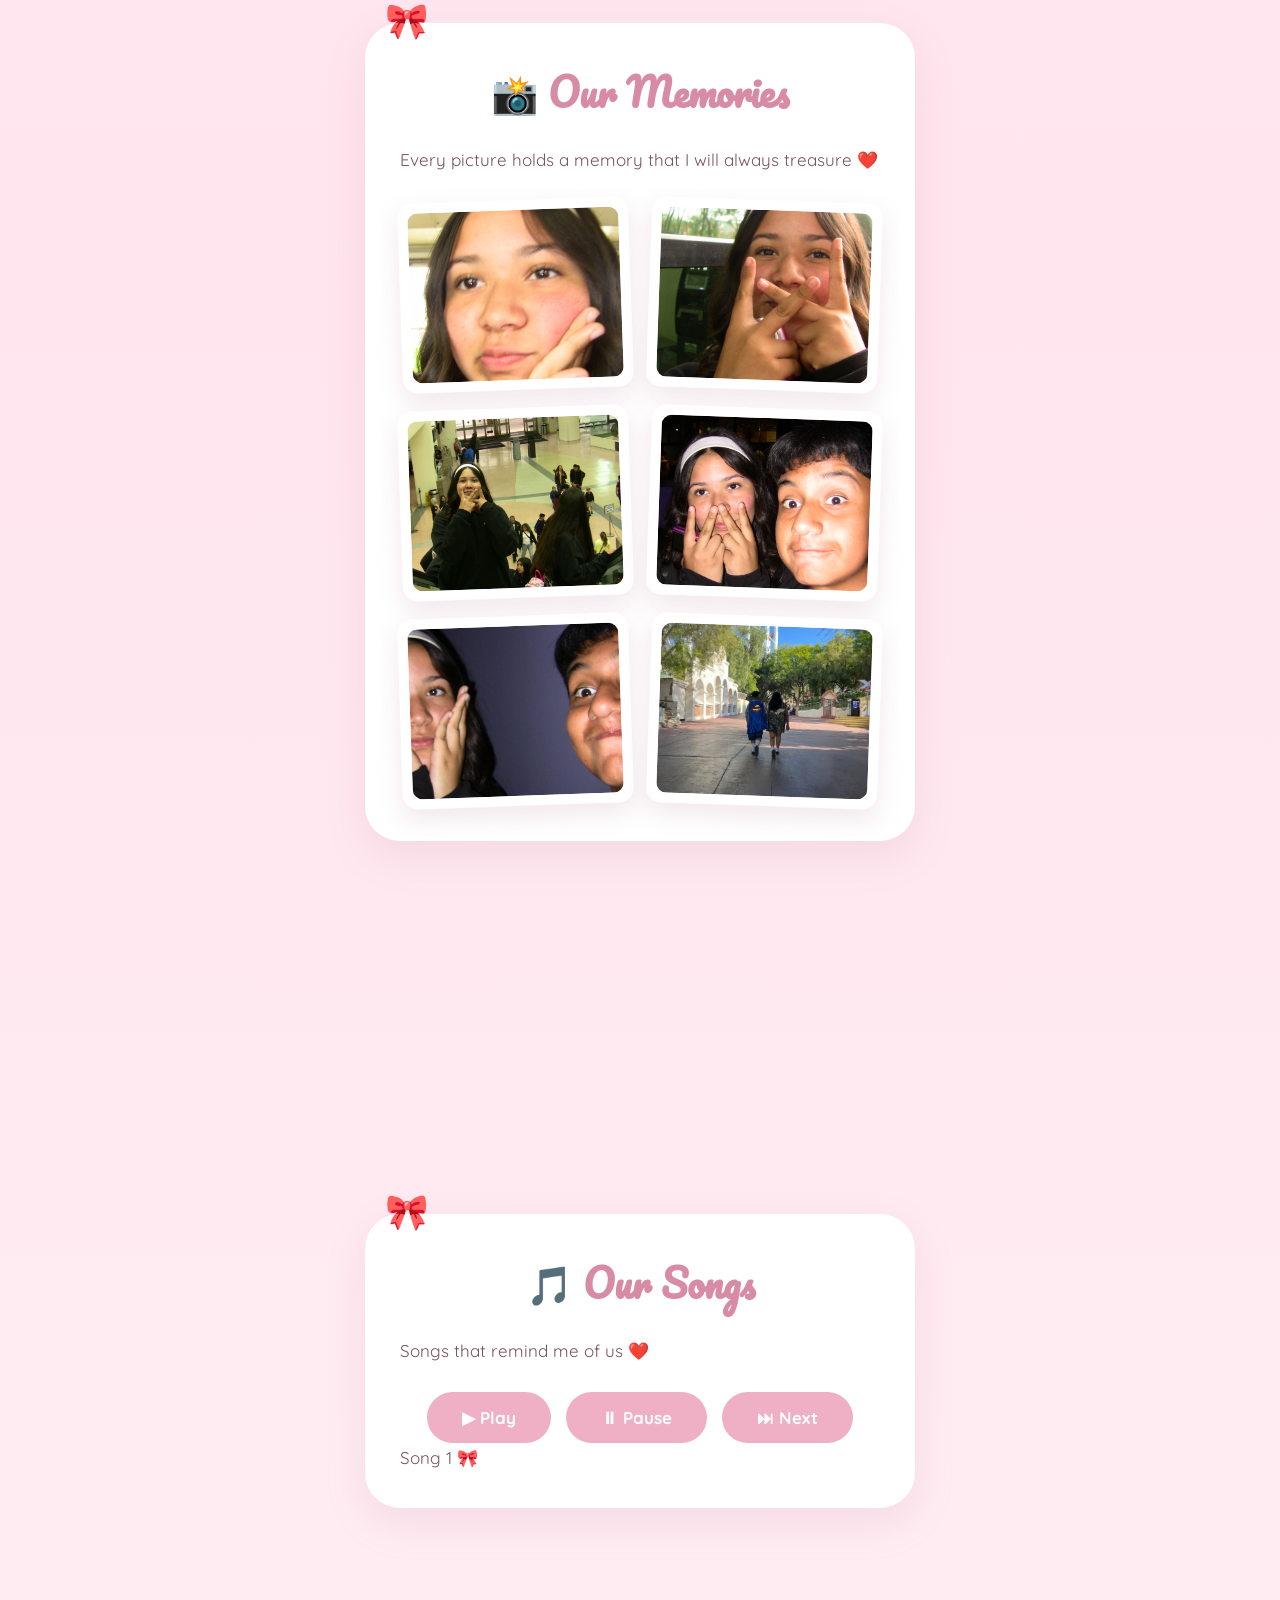
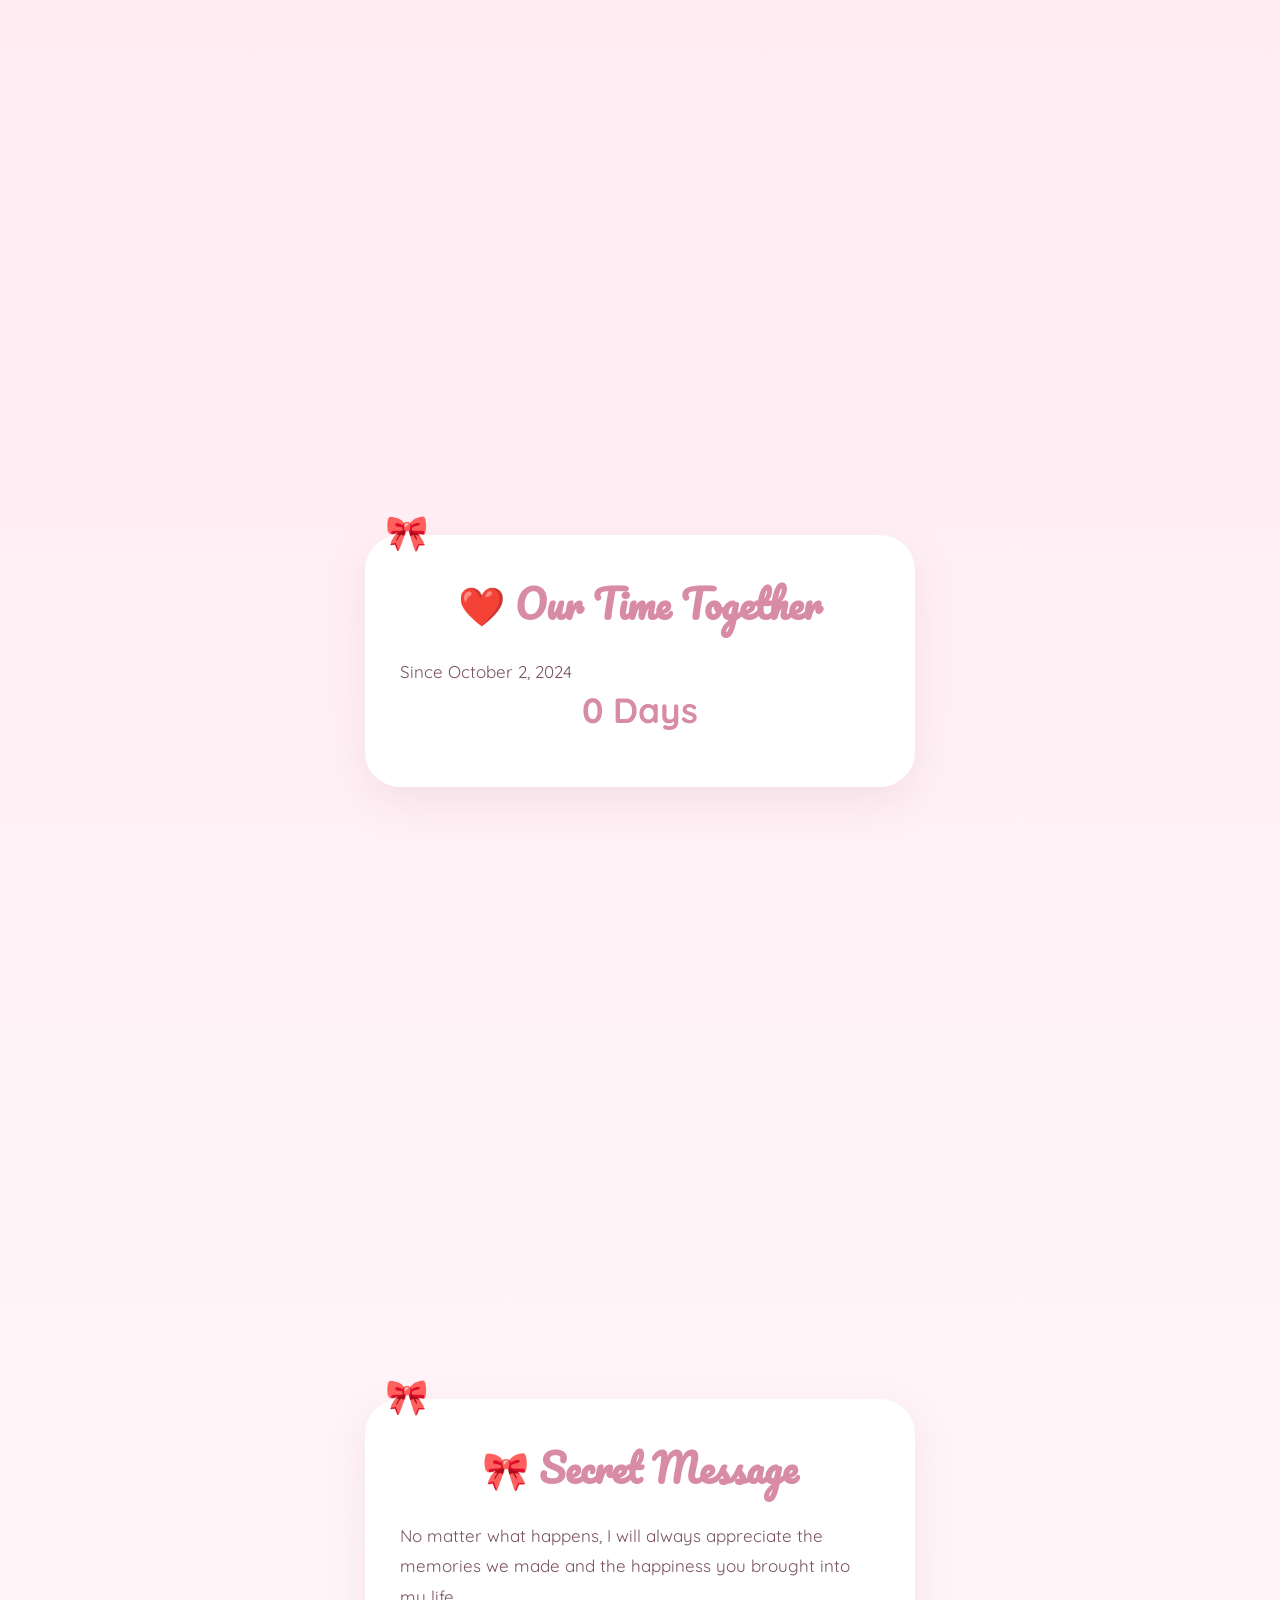
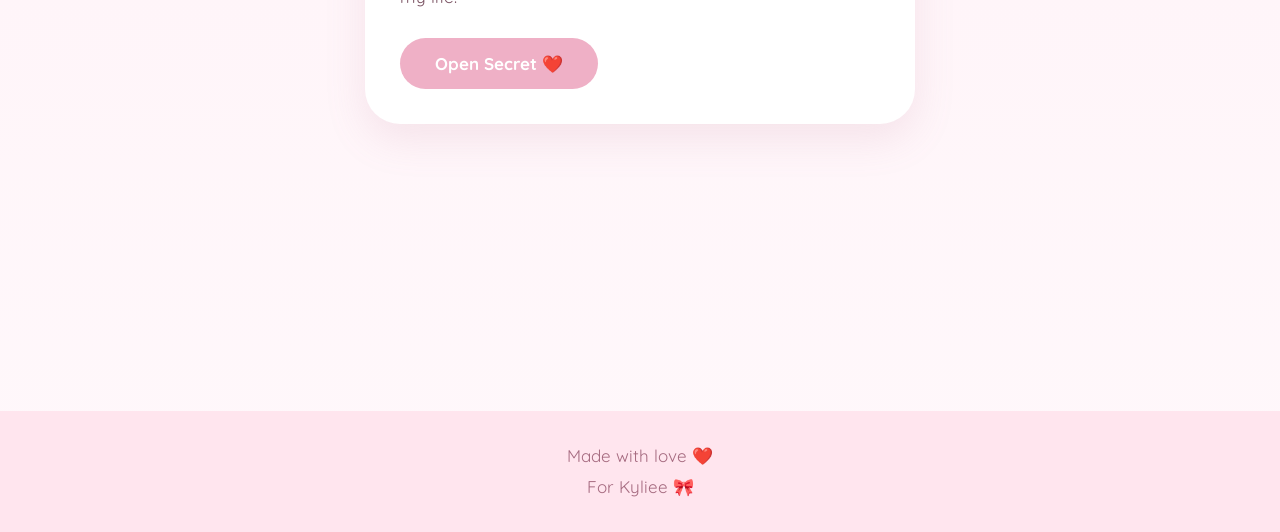
==== commit 89be1e38: "Update index.html" ====
--- a/index.html
+++ b/index.html
@@ -272,40 +272,36 @@
 
 
 <div class="photo">
-<img src="images/photo1.jpg" alt="Memory 1">
-</div>
-
-
-<div class="photo">
-<img src="images/photo2.jpg" alt="Memory 2">
-</div>
-
-
-<div class="photo">
-<img src="images/photo3.jpg" alt="Memory 3">
-</div>
-
-
-<div class="photo">
-<img src="images/photo4.jpg" alt="Memory 4">
-</div>
-
-
-<div class="photo">
-<img src="images/photo5.jpg" alt="Memory 5">
-</div>
-
-
-<div class="photo">
-<img src="images/photo6.jpg" alt="Memory 6">
-</div>
-
-
-</div>
-
-
-</div>
-
+<img src="photo1.JPG" alt="Memory 1">
+</div>
+
+
+<div class="photo">
+<img src="photo2.JPG" alt="Memory 2">
+</div>
+
+
+<div class="photo">
+<img src="photo3.JPG" alt="Memory 3">
+</div>
+
+
+<div class="photo">
+<img src="photo4.JPG" alt="Memory 4">
+</div>
+
+
+<div class="photo">
+<img src="photo5.JPG" alt="Memory 5">
+</div>
+
+
+<div class="photo">
+<img src="photo6.jpg" alt="Memory 6">
+</div>
+
+
+</div>
 </section>
 
 
@@ -497,4 +493,4 @@
 
 </body>
 
-</html>+</html>
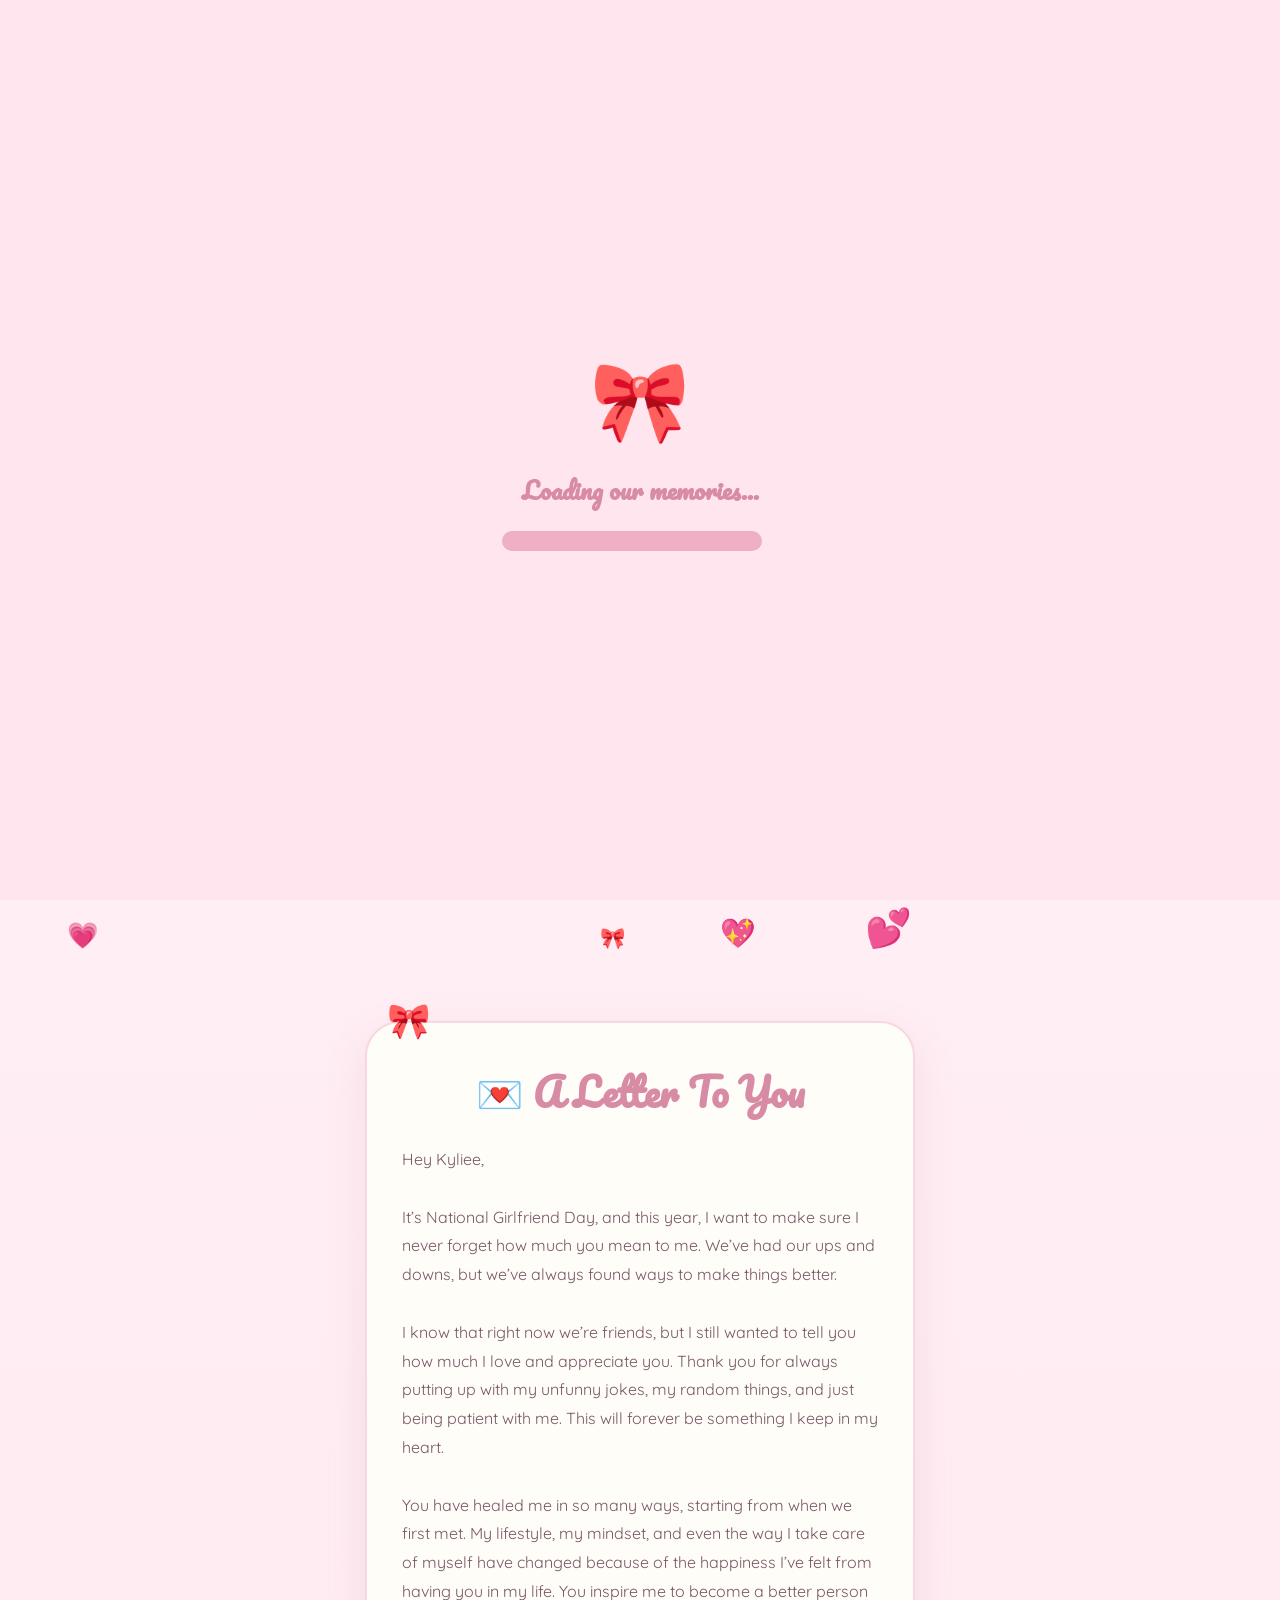
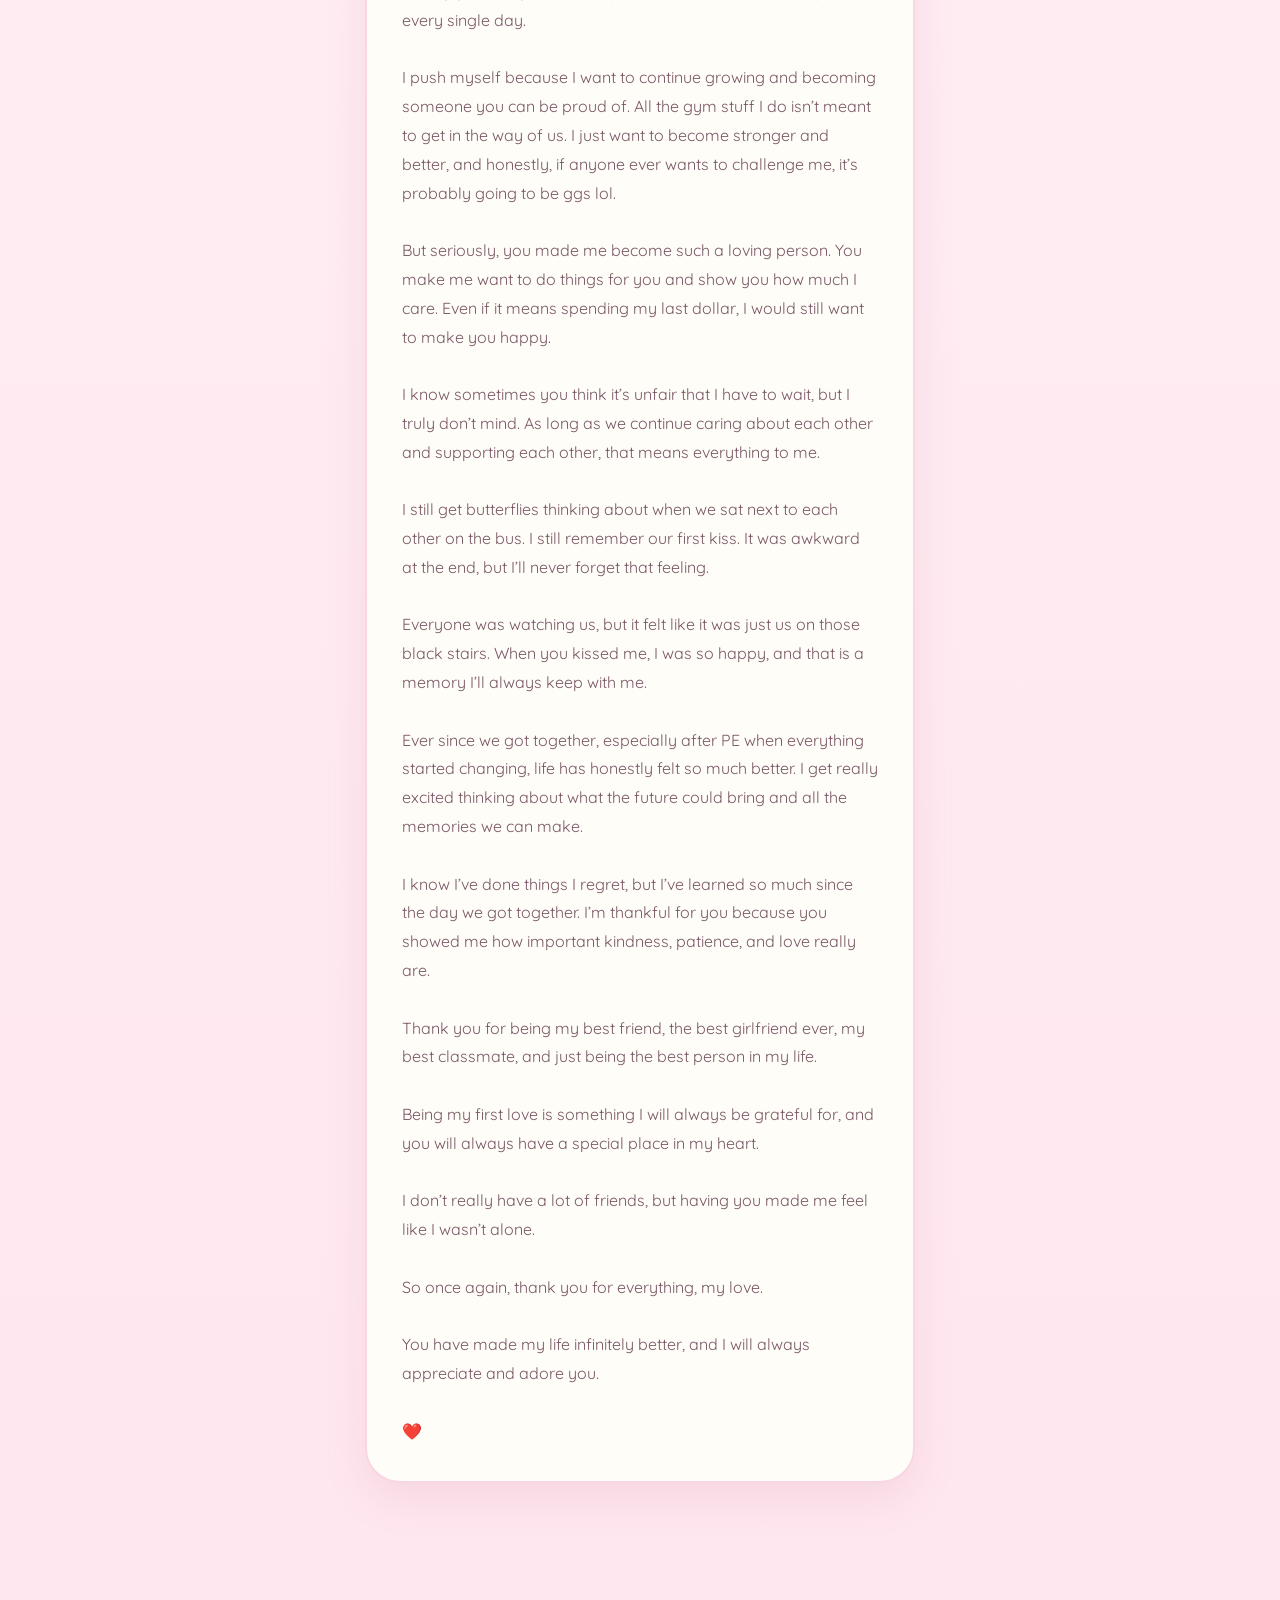
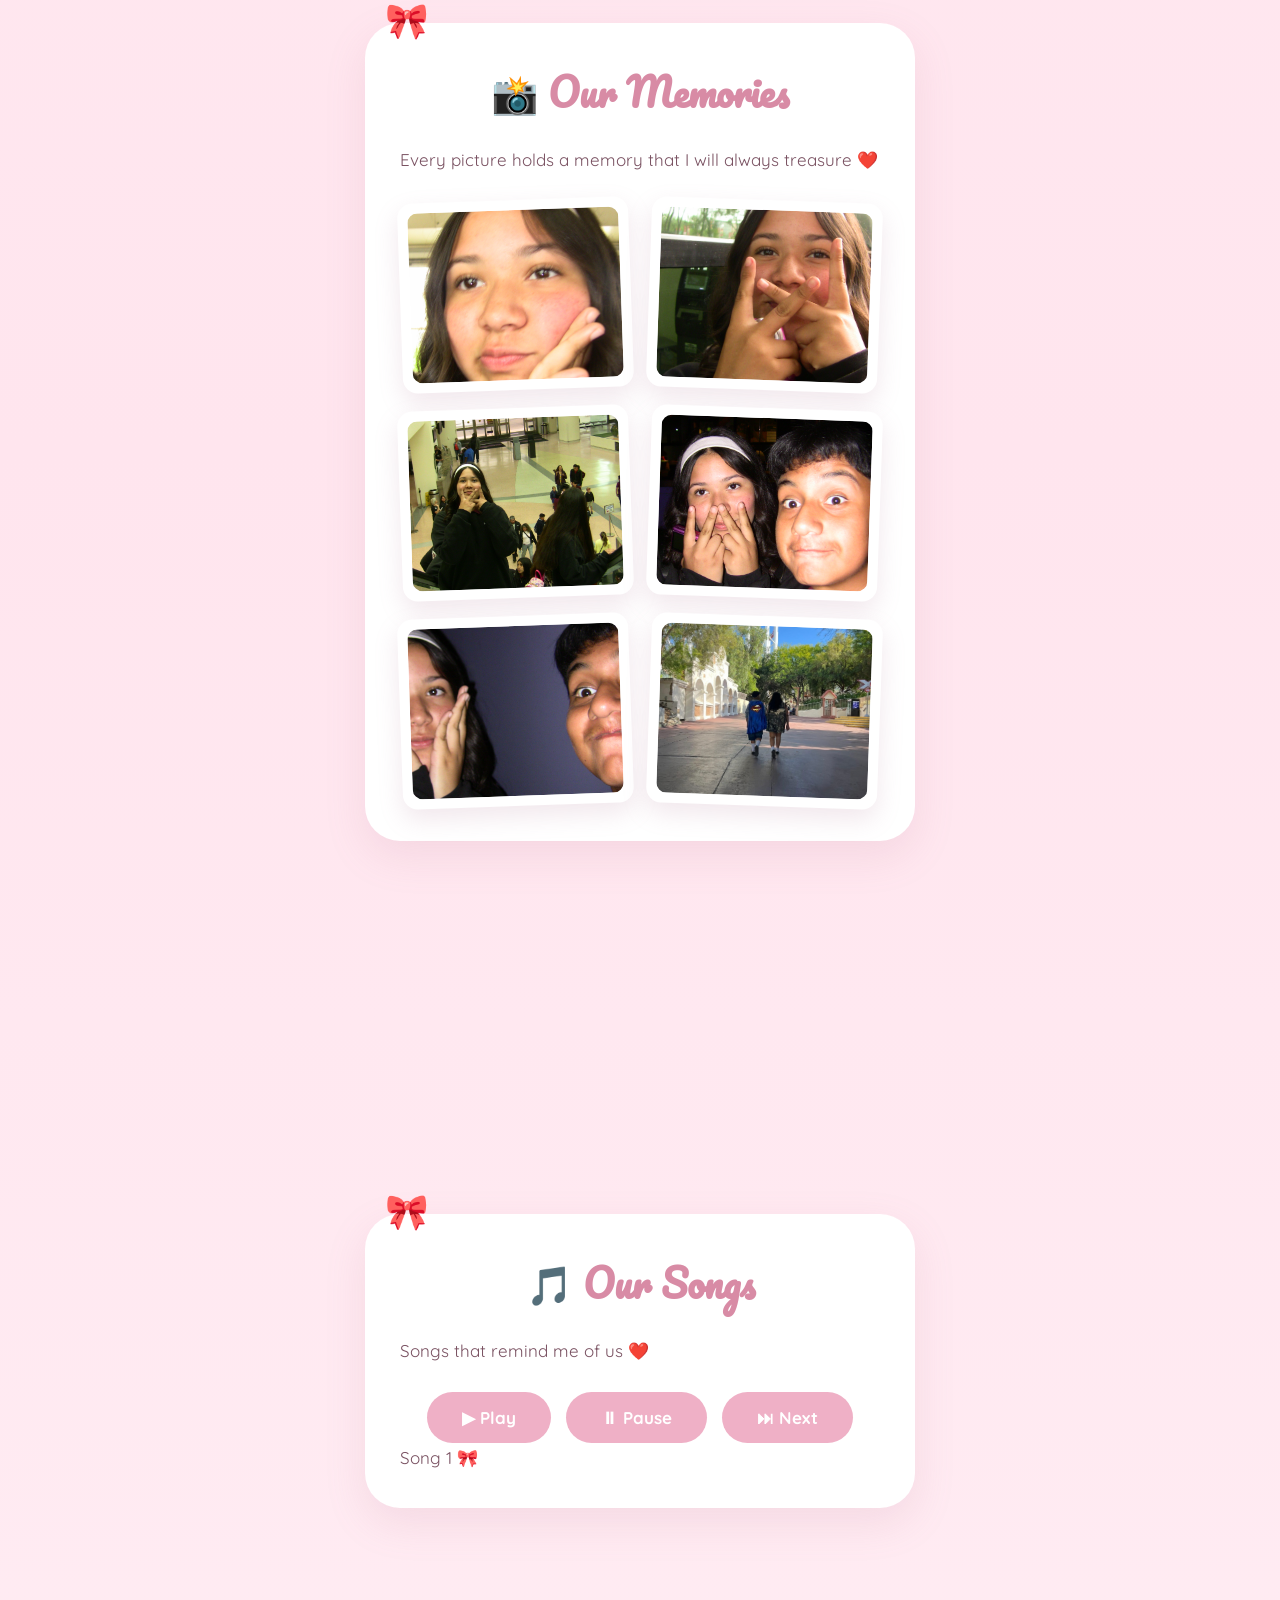
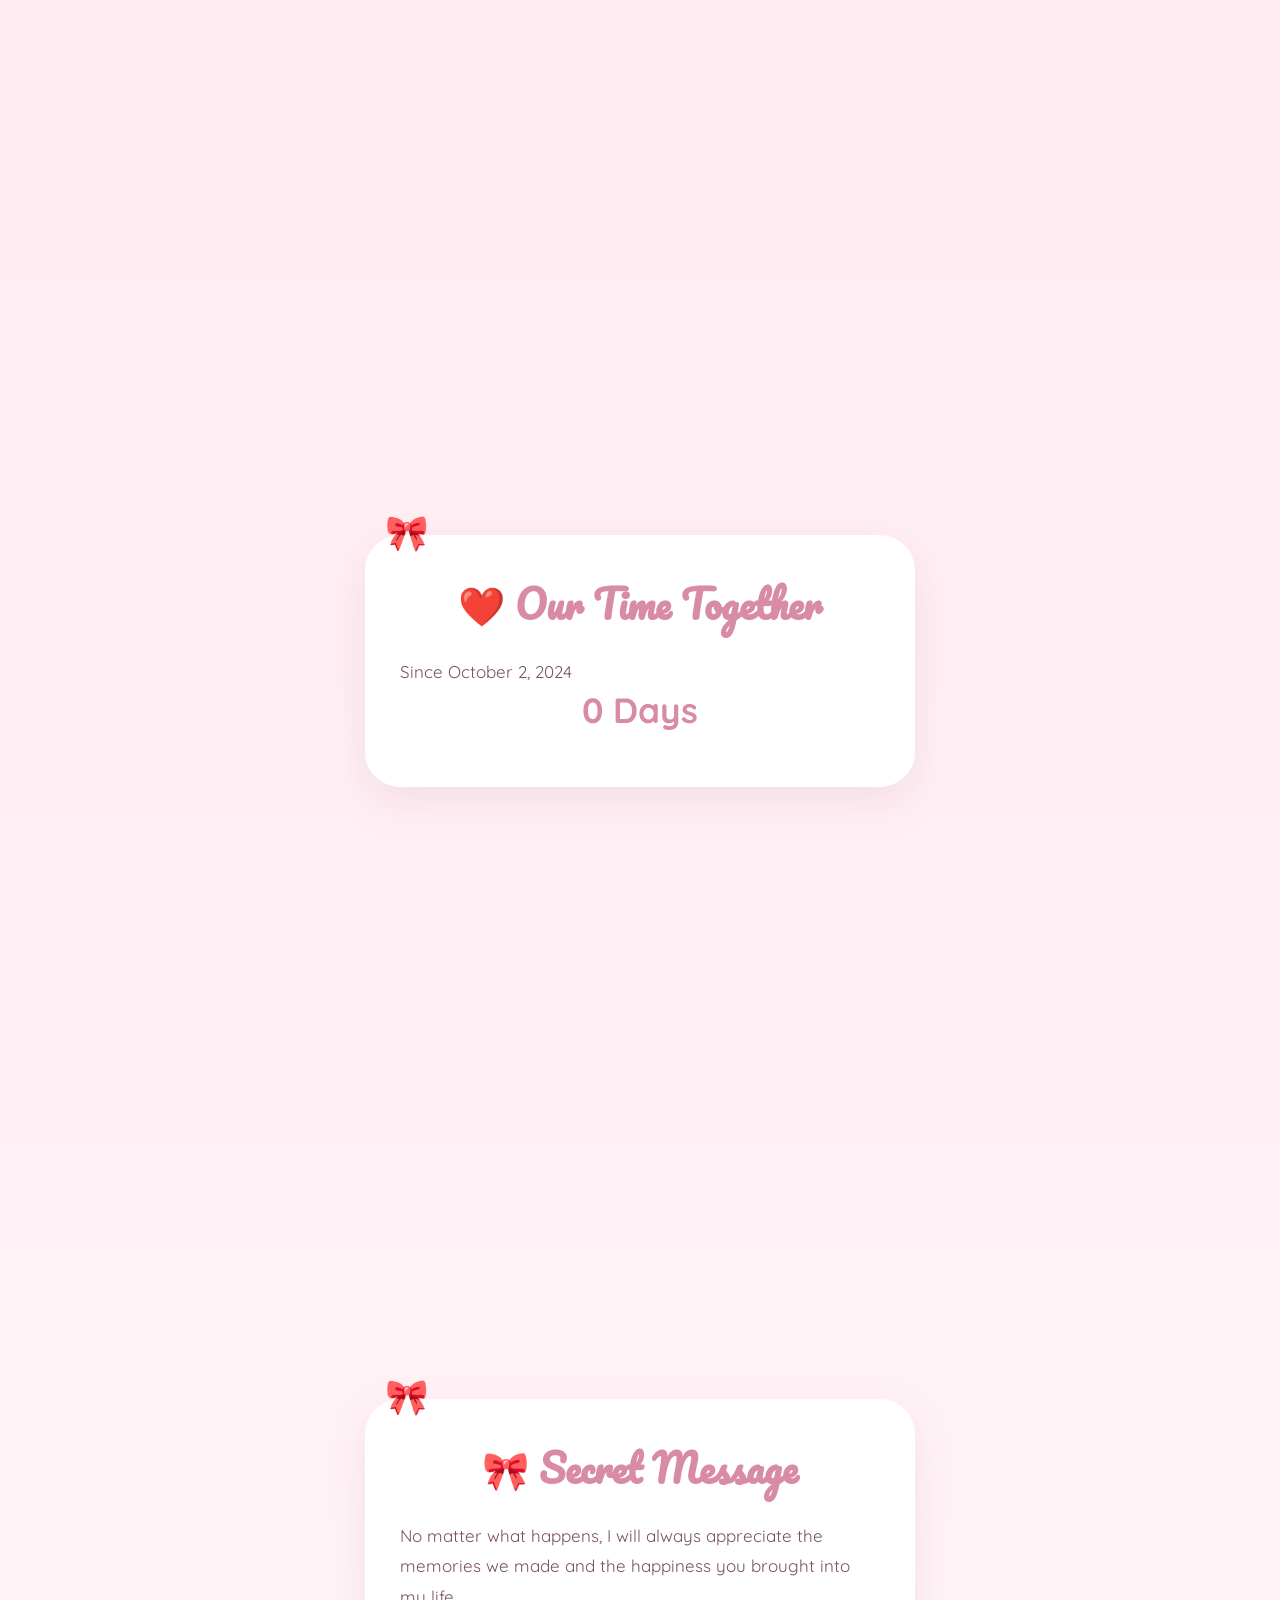
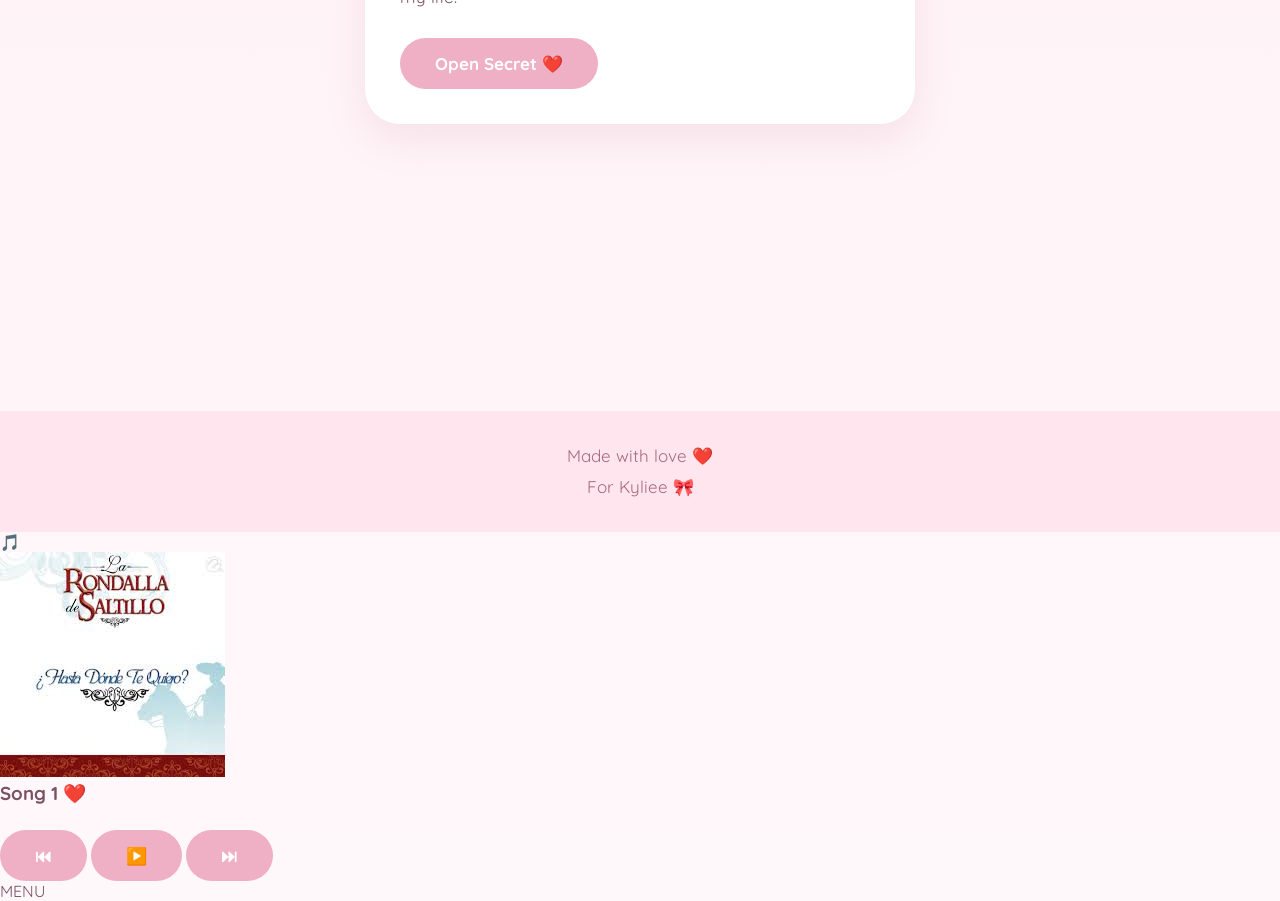
==== commit d34015a7: "Update index.html" ====
--- a/index.html
+++ b/index.html
@@ -486,7 +486,64 @@
 
 </div>
 
-
+<!-- IPOD MUSIC PLAYER -->
+
+<div id="ipodTab">
+
+🎵
+
+</div>
+
+
+<div id="ipod">
+
+
+<div class="ipod-screen">
+
+<img id="albumCover" src="cover1.jpg">
+
+
+<h3 id="songTitle">
+Song 1 ❤️
+</h3>
+
+
+</div>
+
+
+
+<div class="ipod-controls">
+
+<button id="previousSong">
+⏮
+</button>
+
+
+<button id="playPause">
+▶️
+</button>
+
+
+<button id="nextSong">
+⏭
+</button>
+
+
+</div>
+
+
+
+<div class="click-wheel">
+
+<div class="center-button">
+MENU
+</div>
+
+
+</div>
+
+
+</div>
 
 <script src="script.js"></script>
 
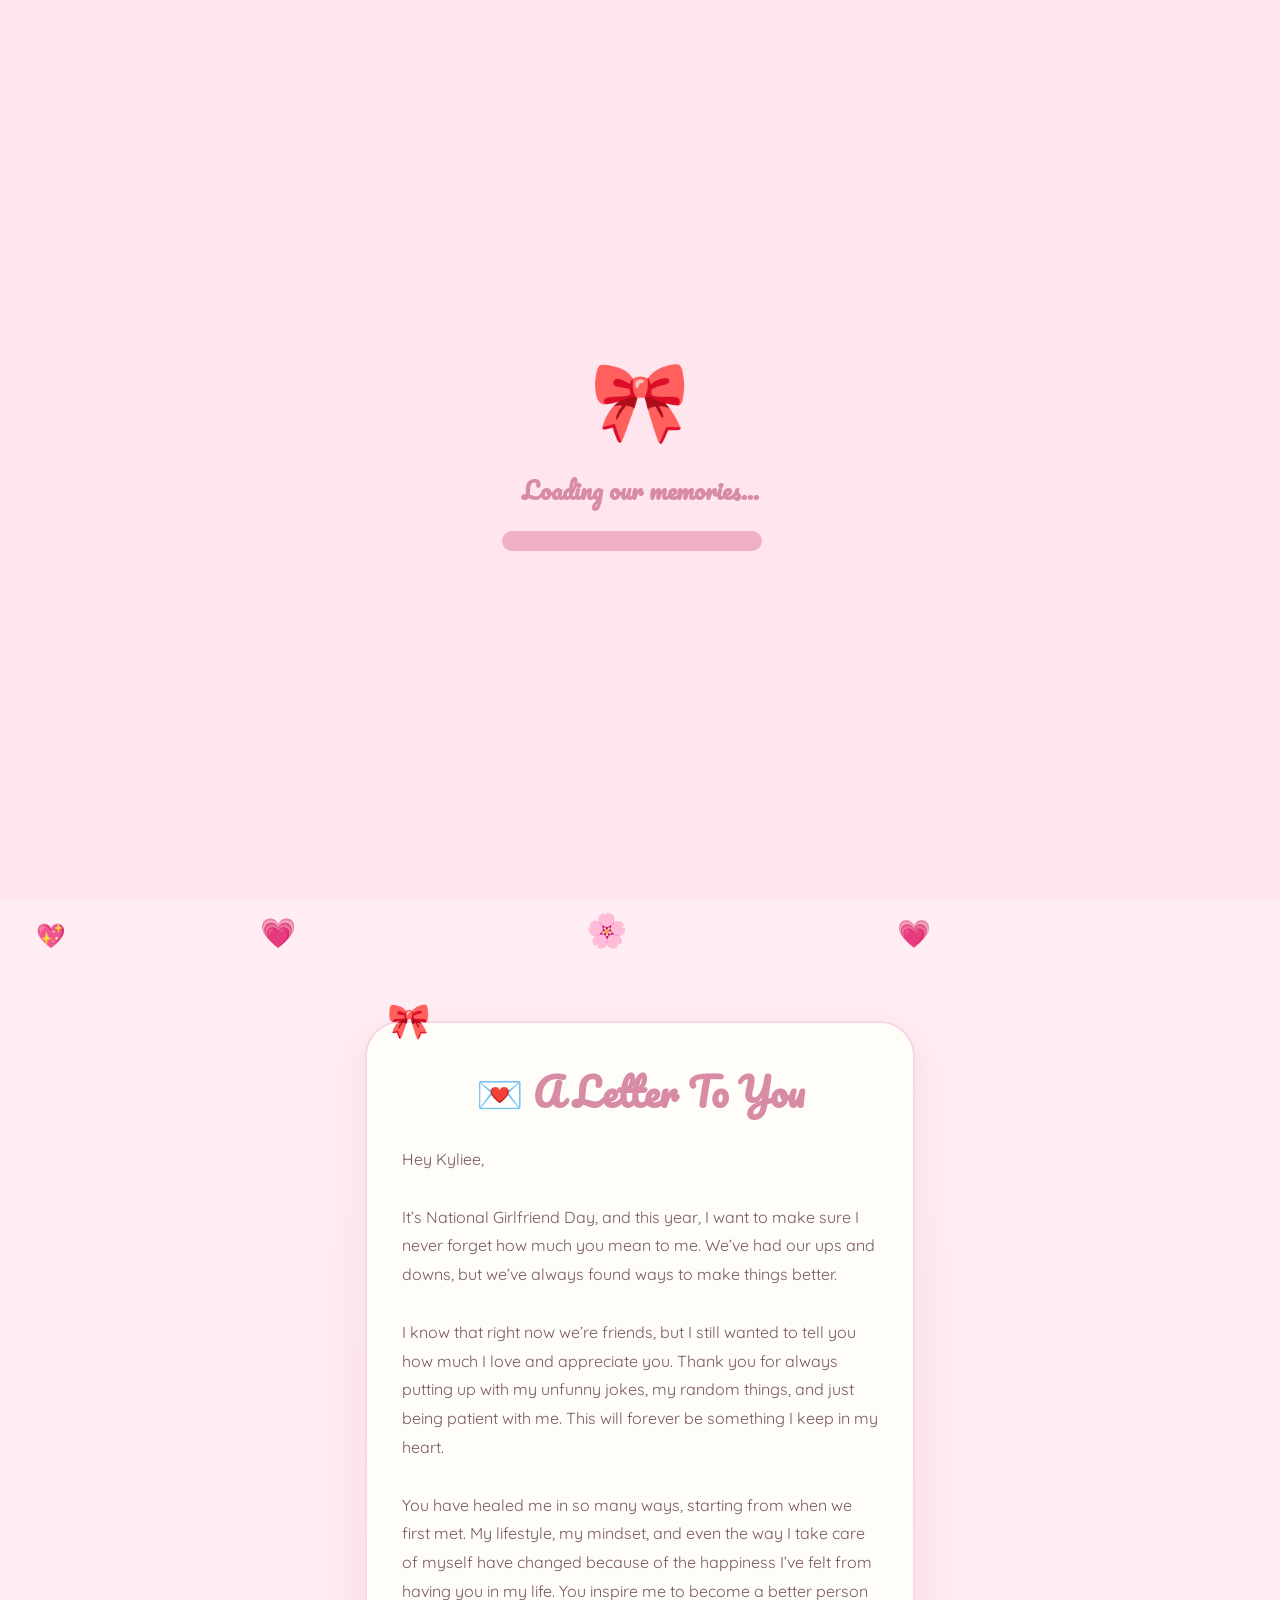
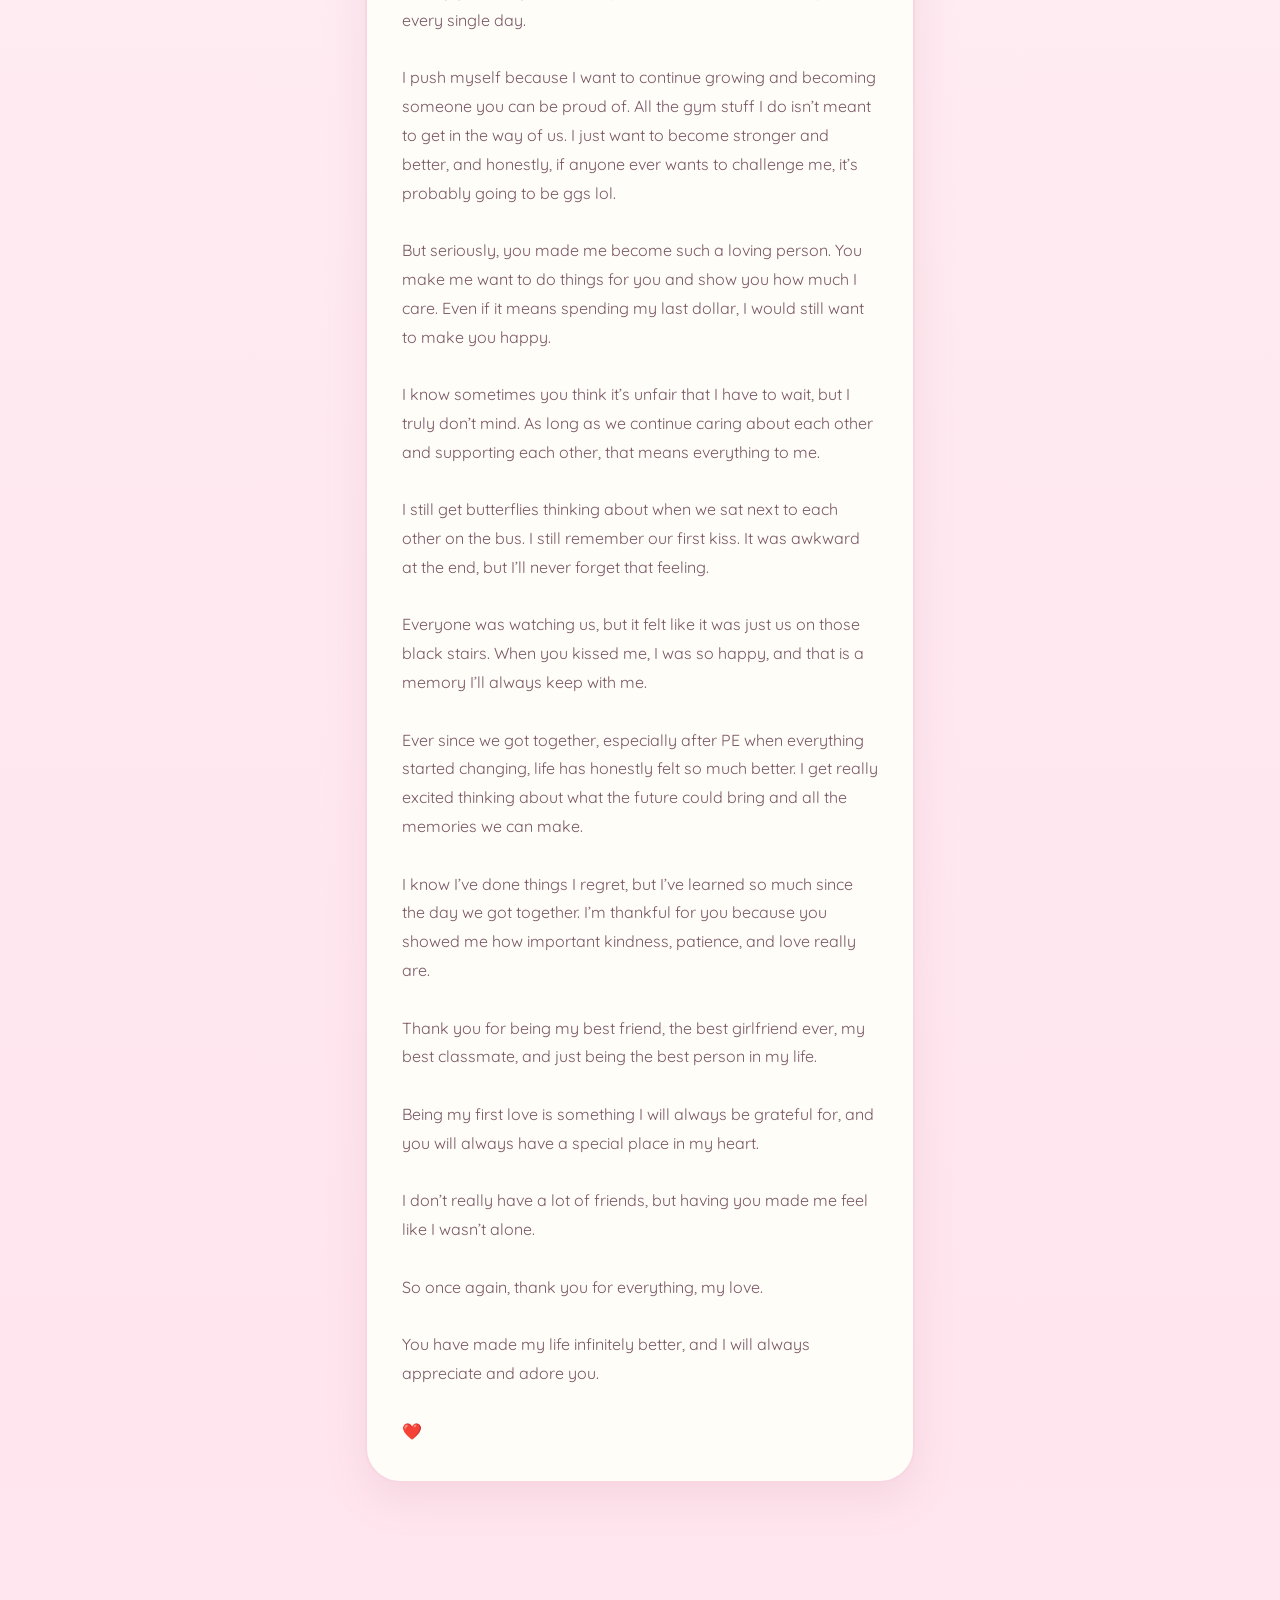
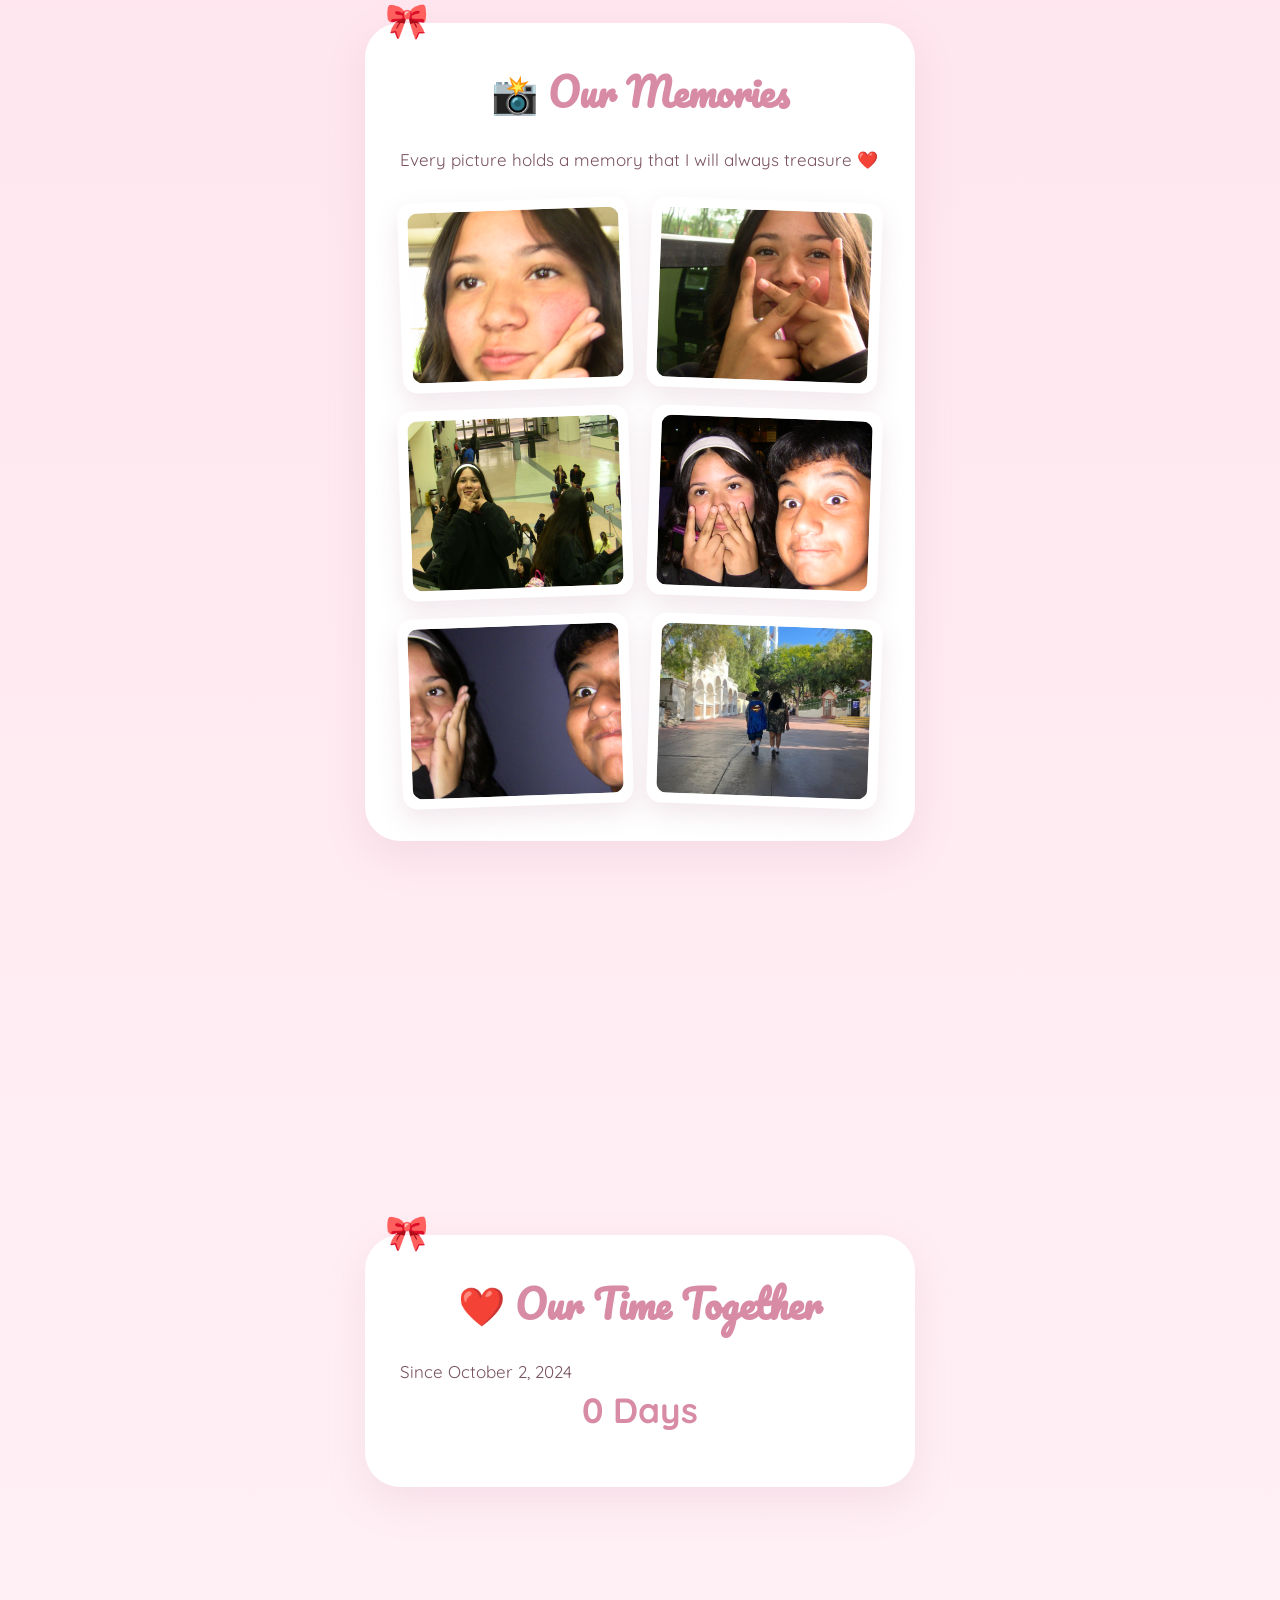
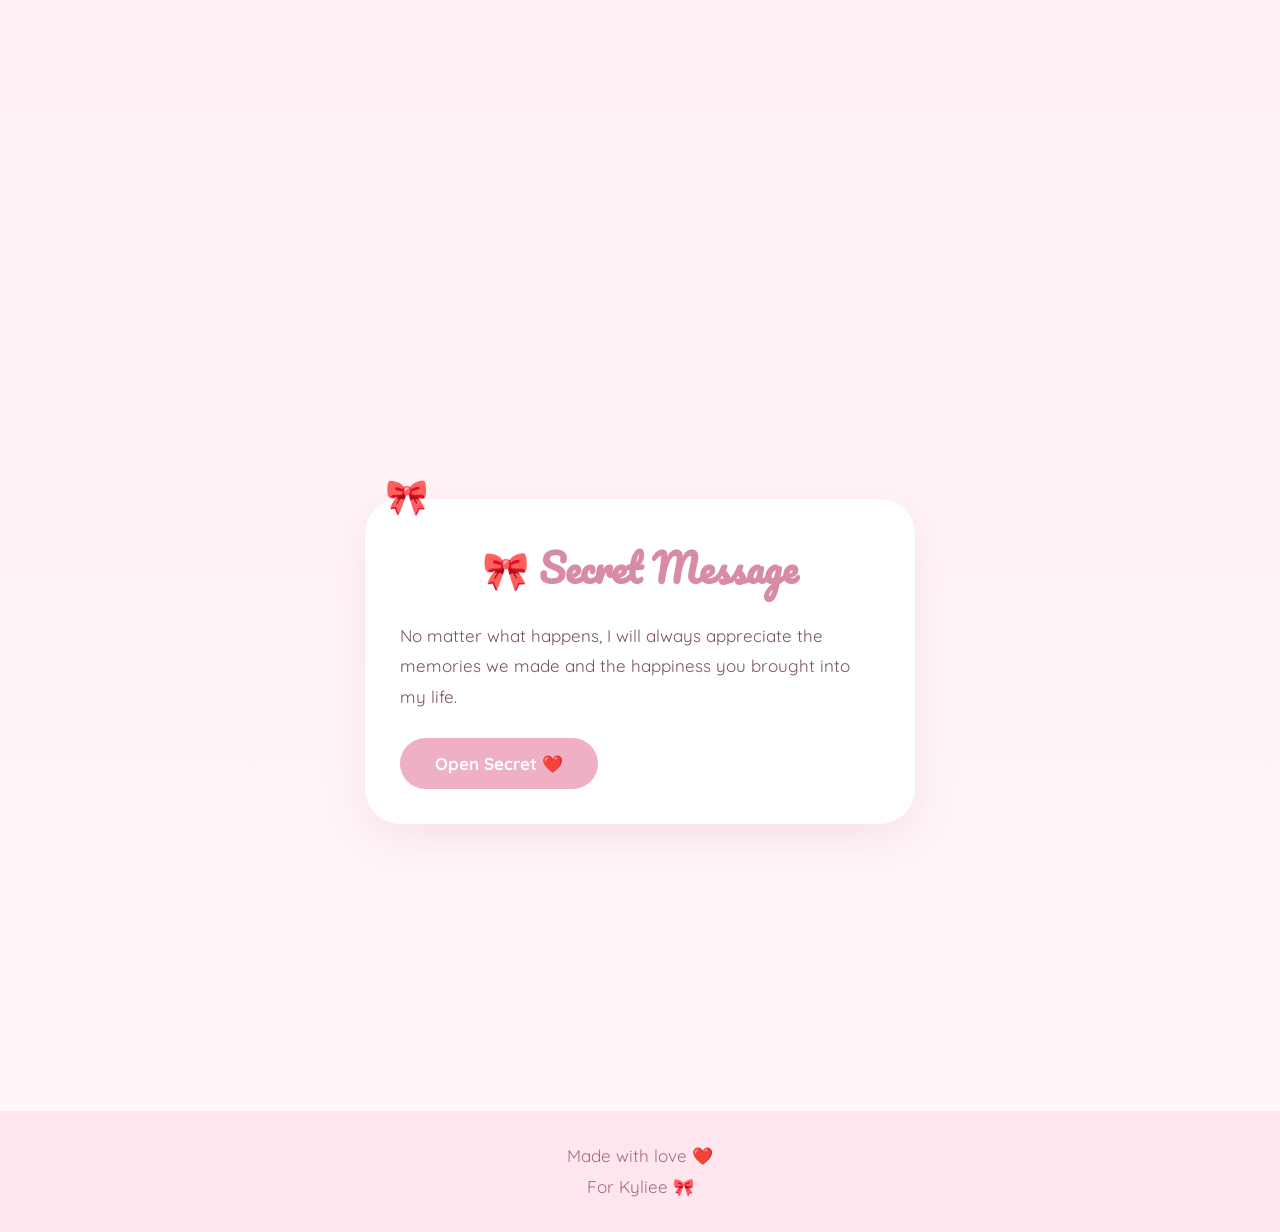
==== commit 8eb40aa0: "Update index.html" ====
--- a/index.html
+++ b/index.html
@@ -312,54 +312,6 @@
 <!-- MUSIC -->
 <!-- ===================== -->
 
-<section id="music">
-
-<div class="card">
-
-<h1>
-🎵 Our Songs
-</h1>
-
-<p>
-Songs that remind me of us ❤️
-</p>
-
-
-<audio id="musicPlayer">
-
-<source id="songSource" src="music/song1.mp3" type="audio/mpeg">
-
-</audio>
-
-
-<div class="music-controls">
-
-<button id="playMusic">
-▶ Play
-</button>
-
-
-<button id="pauseMusic">
-⏸ Pause
-</button>
-
-
-<button id="nextMusic">
-⏭ Next
-</button>
-
-</div>
-
-
-<p id="songName">
-Song 1 🎀
-</p>
-
-
-</div>
-
-</section>
-
 
 
 
--- a/style.css
+++ b/style.css
@@ -805,3 +805,385 @@
 
 }
 
+/* =========================
+   CLASSIC IPOD PLAYER
+========================= */
+
+
+/* Little side tab */
+
+#ipodTab {
+
+    position:fixed;
+
+    right:0;
+
+    top:45%;
+
+    width:45px;
+
+    height:80px;
+
+    background:white;
+
+    border-radius:20px 0 0 20px;
+
+    box-shadow:
+
+    -5px 5px 20px rgba(0,0,0,.15);
+
+    display:flex;
+
+    justify-content:center;
+
+    align-items:center;
+
+    font-size:25px;
+
+    cursor:pointer;
+
+    z-index:900;
+
+    transition:.3s;
+
+}
+
+
+#ipodTab:hover {
+
+    transform:translateX(-5px);
+
+}
+
+
+
+
+
+/* iPod body */
+
+#ipod {
+
+
+    position:fixed;
+
+    right:-320px;
+
+    top:50%;
+
+    transform:translateY(-50%);
+
+
+    width:300px;
+
+    height:480px;
+
+
+    background:
+
+    linear-gradient(
+
+    145deg,
+
+    #ffffff,
+
+    #eeeeee
+
+    );
+
+
+    border-radius:35px;
+
+
+    box-shadow:
+
+    0 20px 50px rgba(0,0,0,.25);
+
+
+    padding:25px;
+
+
+    z-index:899;
+
+
+    transition:.5s;
+
+
+}
+
+
+
+/* slide open */
+
+#ipod.open {
+
+
+    right:20px;
+
+
+}
+
+
+
+
+
+/* Screen */
+
+.ipod-screen {
+
+
+    background:#111;
+
+
+    width:100%;
+
+
+    height:240px;
+
+
+    border-radius:15px;
+
+
+    padding:15px;
+
+
+    text-align:center;
+
+
+    color:white;
+
+
+}
+
+
+
+
+#albumCover {
+
+
+    width:150px;
+
+
+    height:150px;
+
+
+    object-fit:cover;
+
+
+    border-radius:10px;
+
+
+}
+
+
+
+
+
+#songTitle {
+
+
+    margin-top:15px;
+
+
+    font-size:14px;
+
+
+    color:white;
+
+
+}
+
+
+
+
+
+/* Buttons */
+
+
+.ipod-controls {
+
+
+    display:flex;
+
+
+    justify-content:center;
+
+
+    gap:15px;
+
+
+    margin-top:25px;
+
+
+}
+
+
+
+.ipod-controls button {
+
+
+    width:45px;
+
+    height:45px;
+
+
+    border-radius:50%;
+
+
+    background:#f1f1f1;
+
+
+    color:#777;
+
+
+    padding:0;
+
+
+    font-size:18px;
+
+
+    box-shadow:
+
+    inset 0 0 5px #ccc;
+
+
+}
+
+
+
+
+/* Click wheel */
+
+
+.click-wheel {
+
+
+    width:150px;
+
+
+    height:150px;
+
+
+    background:
+
+    radial-gradient(
+
+    circle,
+
+    #ffffff,
+
+    #dddddd
+
+    );
+
+
+    border-radius:50%;
+
+
+    margin:25px auto;
+
+
+    display:flex;
+
+
+    justify-content:center;
+
+
+    align-items:center;
+
+
+    box-shadow:
+
+    inset 0 0 20px #bbb;
+
+
+}
+
+
+
+
+.center-button {
+
+
+    width:55px;
+
+
+    height:55px;
+
+
+    background:white;
+
+
+    border-radius:50%;
+
+
+    display:flex;
+
+
+    justify-content:center;
+
+
+    align-items:center;
+
+
+    font-size:10px;
+
+
+    color:#999;
+
+
+}
+
+
+
+
+
+
+/* Phone adjustments */
+
+@media(max-width:600px){
+
+
+#ipod {
+
+
+    width:260px;
+
+
+    height:430px;
+
+
+}
+
+
+
+.ipod-screen {
+
+
+    height:210px;
+
+
+}
+
+
+#albumCover {
+
+
+    width:130px;
+
+    height:130px;
+
+
+}
+
+
+
+#ipod.open {
+
+
+    right:10px;
+
+
+}
+
+
+}
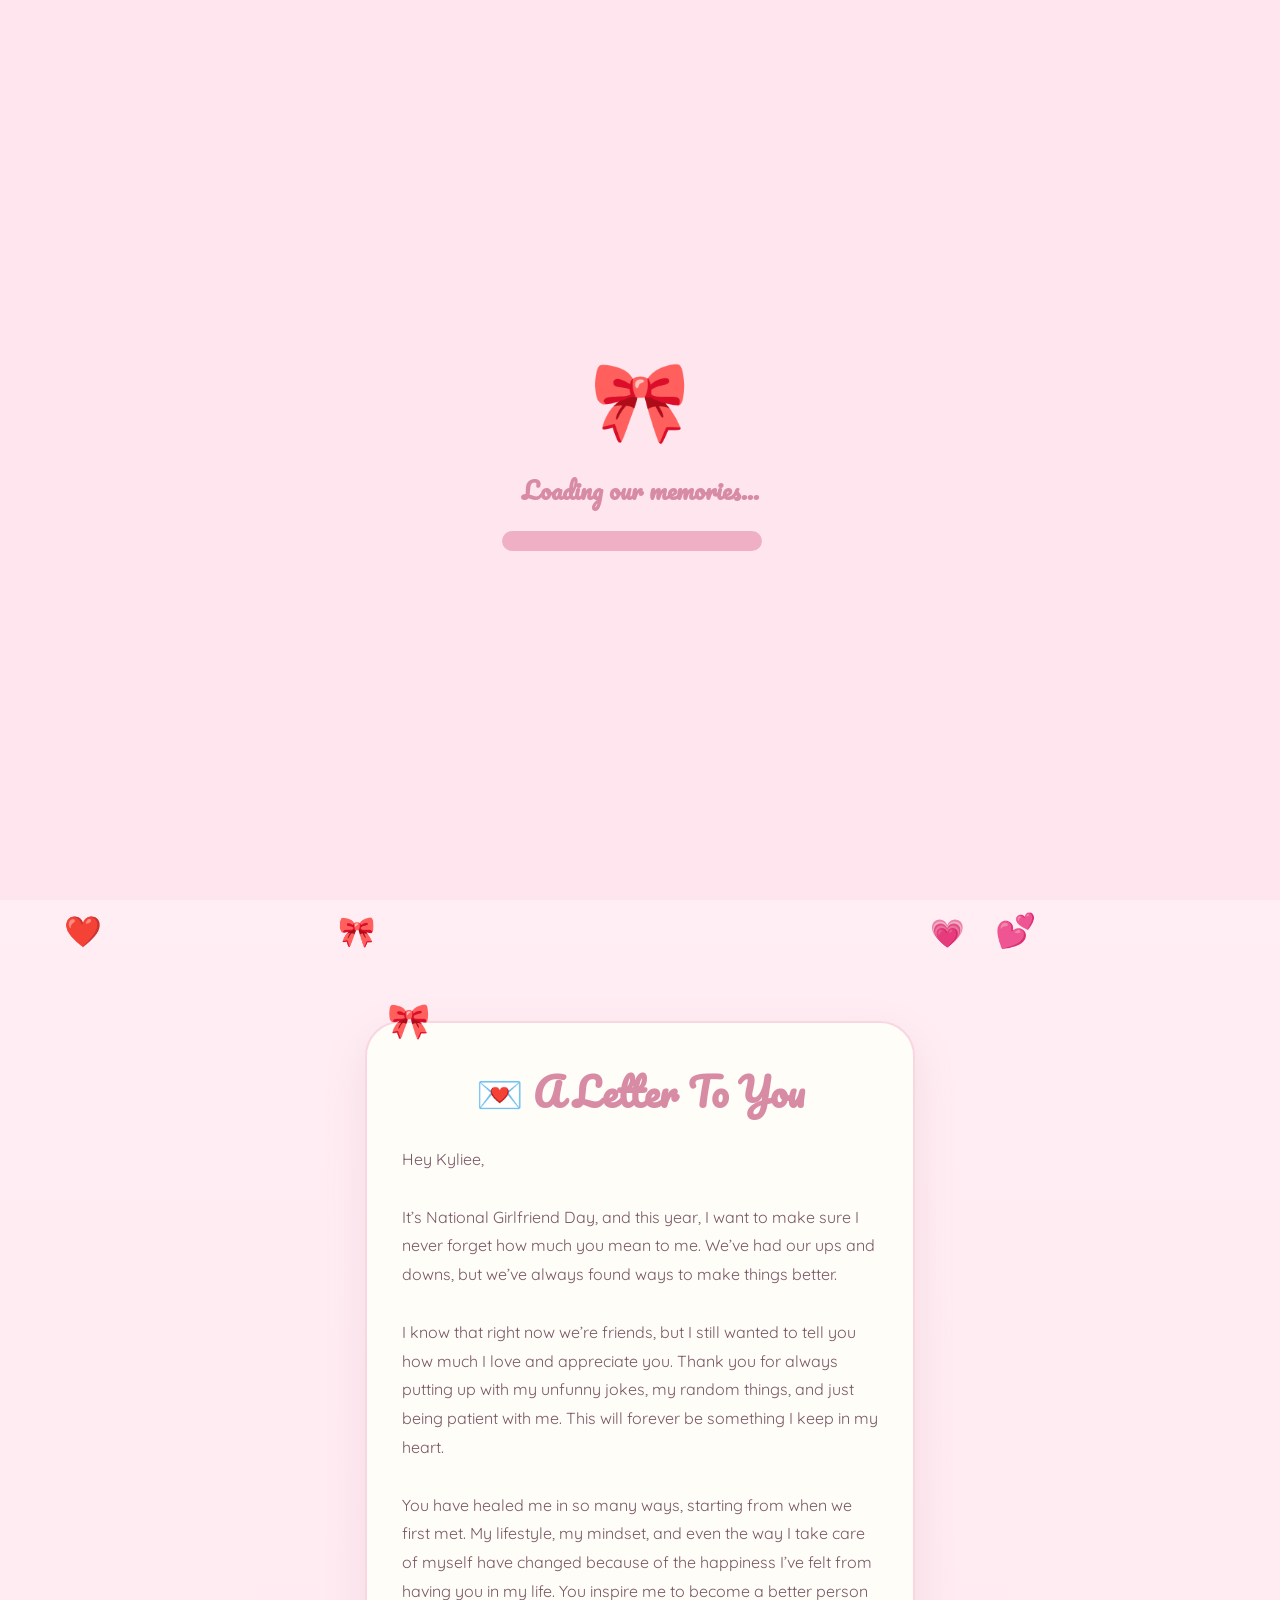
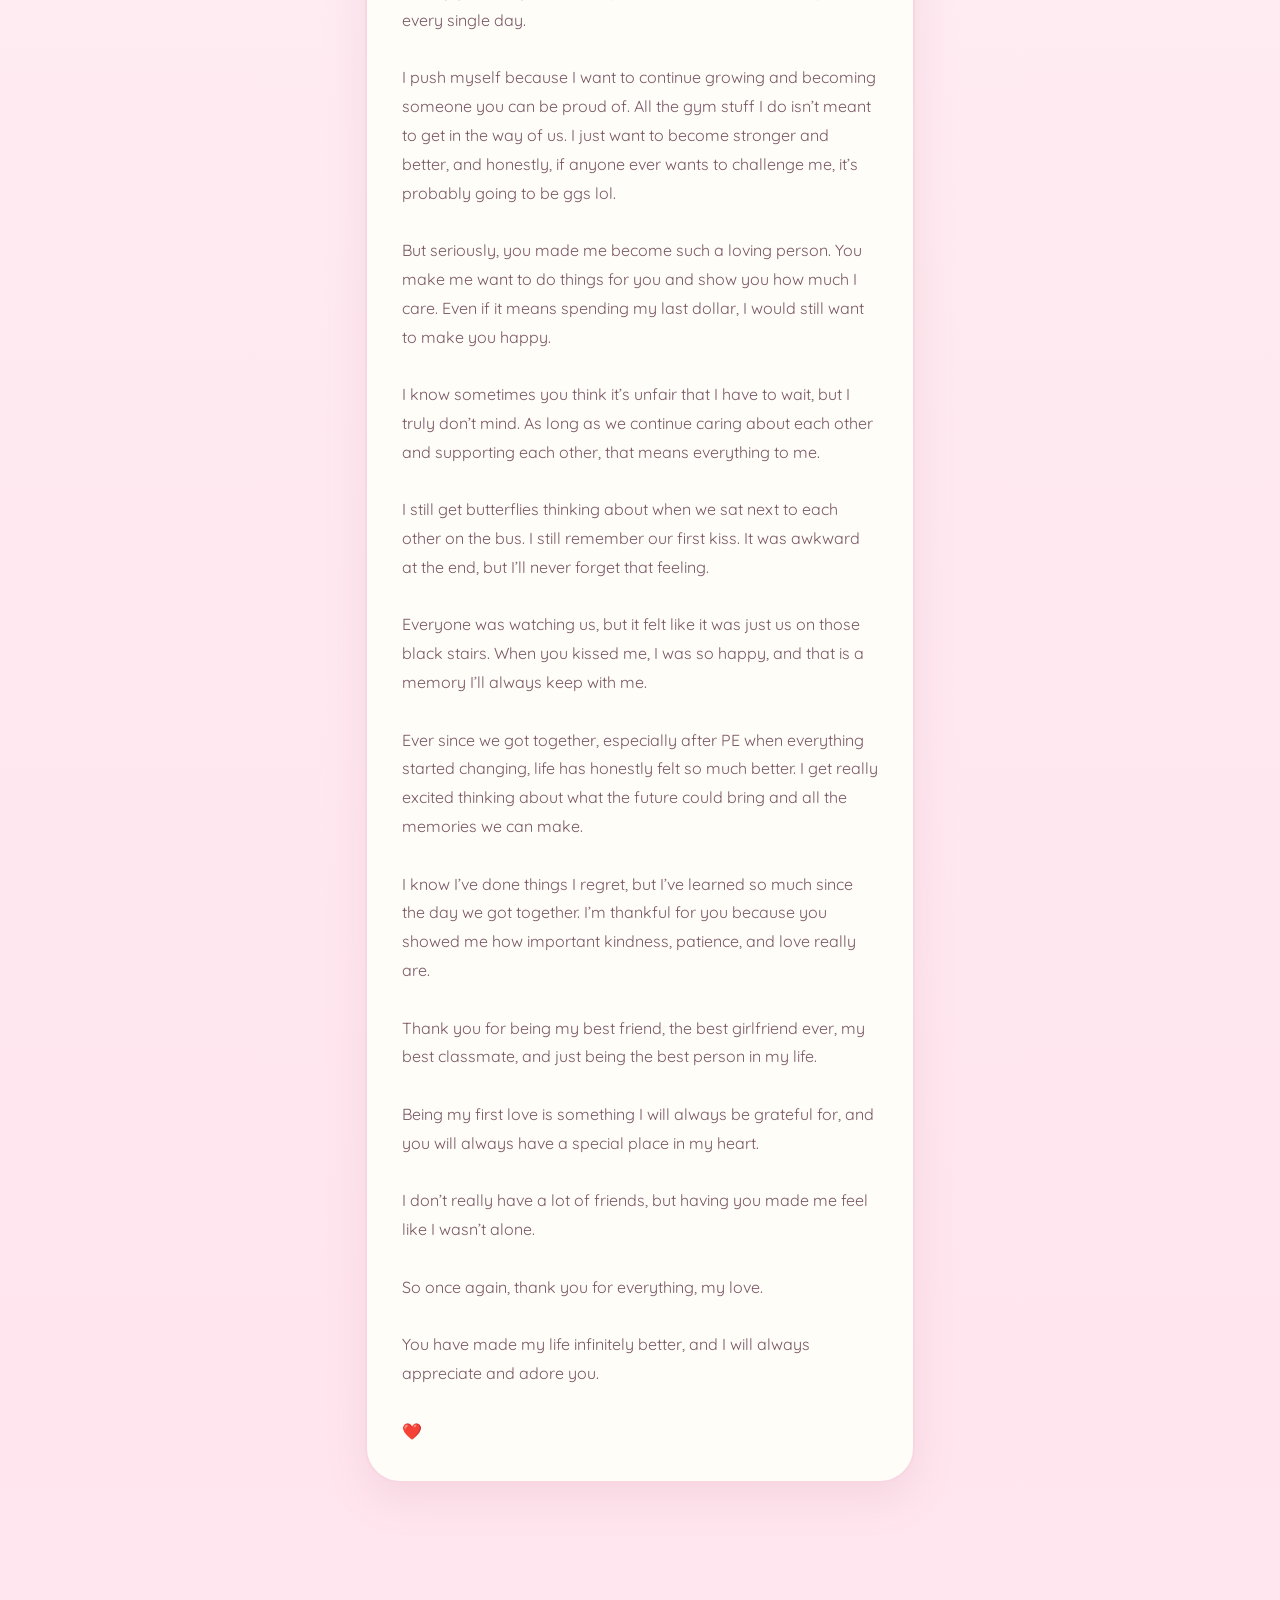
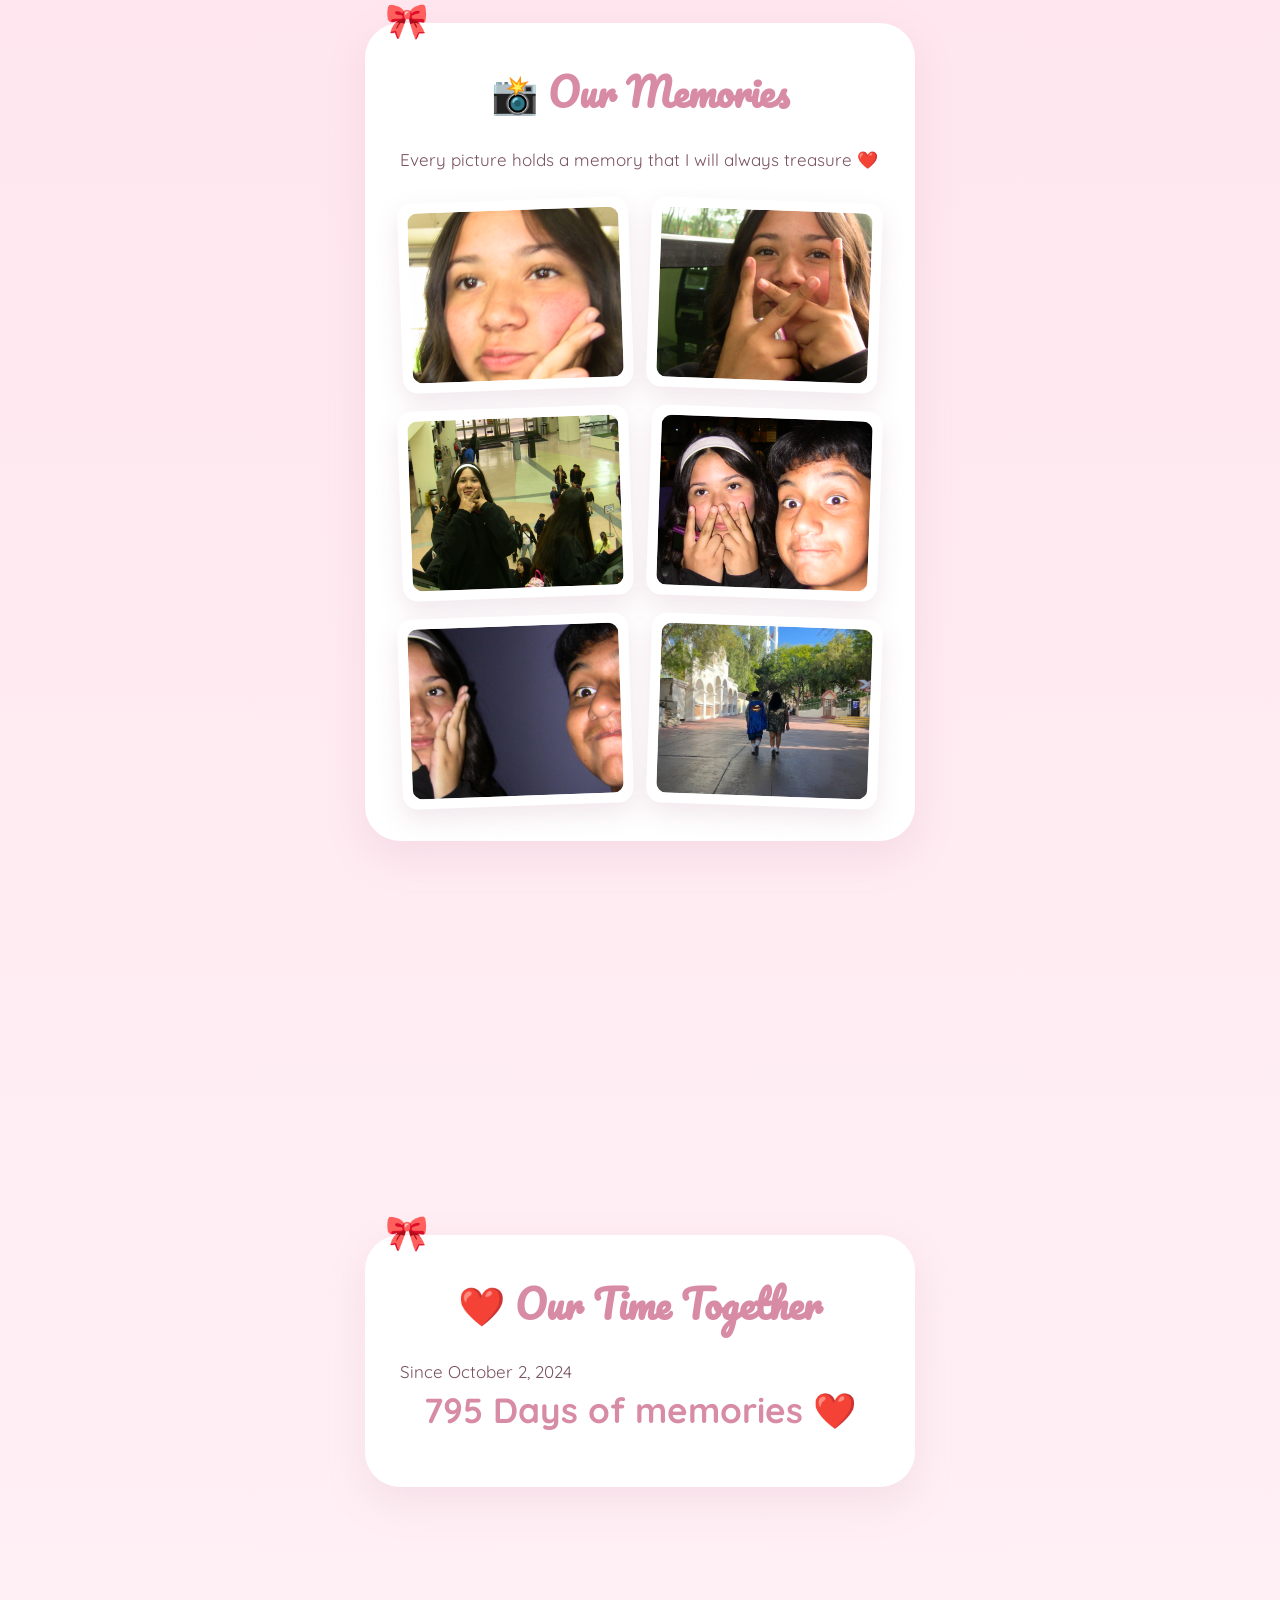
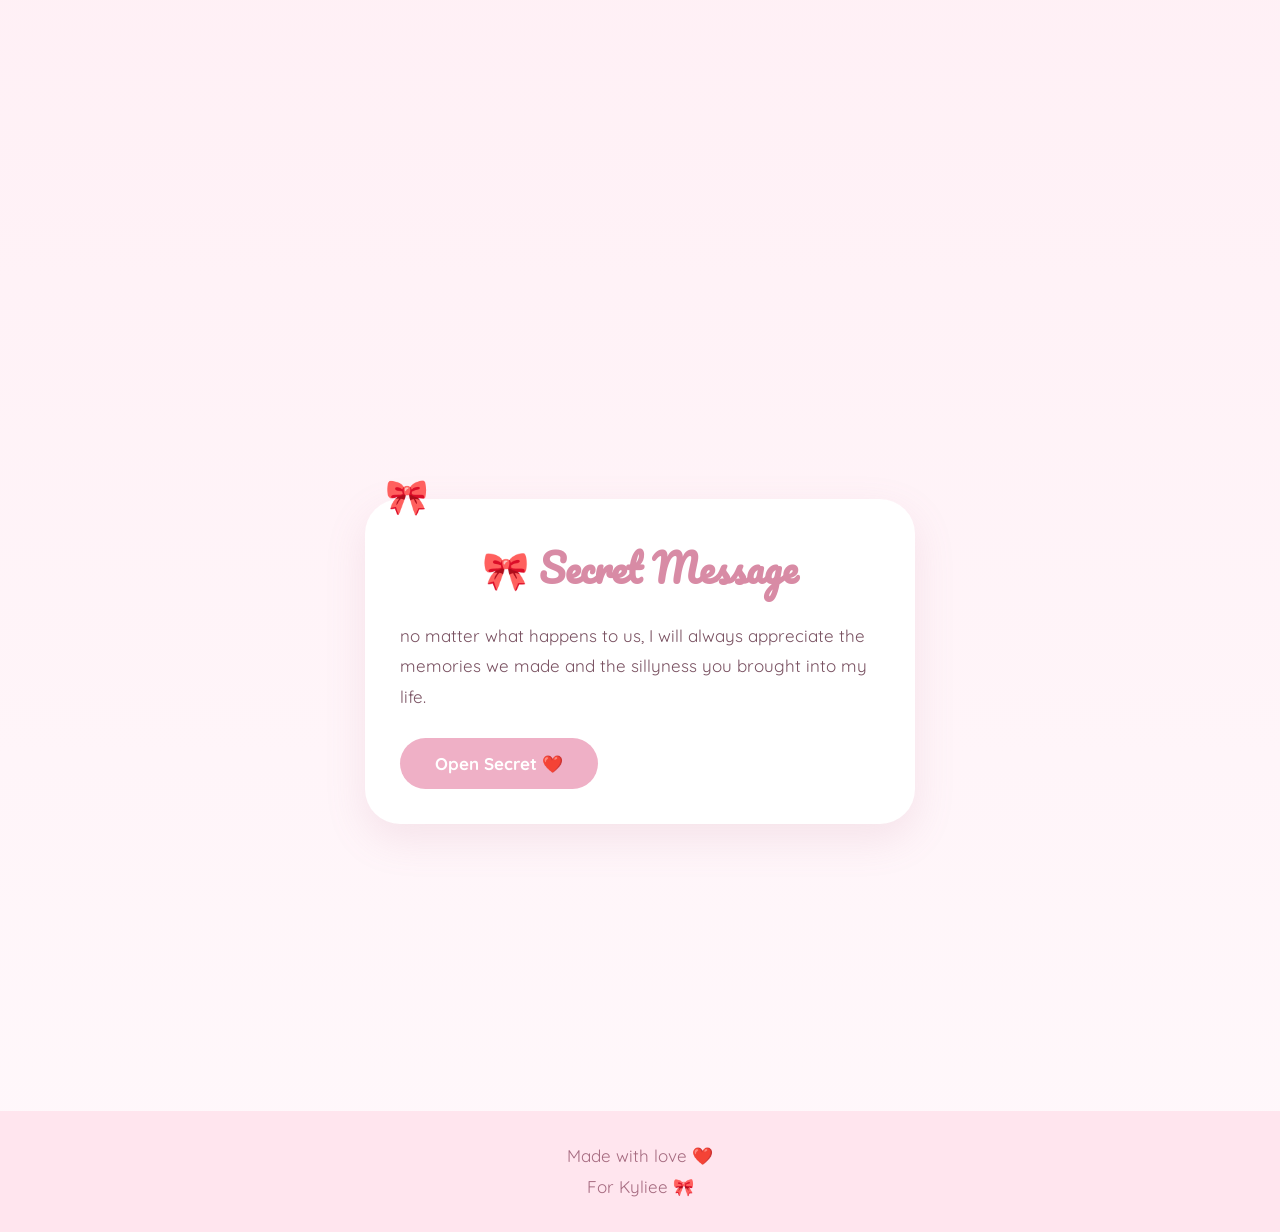
==== commit f820a9a4: "Update index.html" ====
--- a/index.html
+++ b/index.html
@@ -374,7 +374,7 @@
 
 <p>
 
-No matter what happens, I will always appreciate the memories we made and the happiness you brought into my life.
+no matter what happens to us, I will always appreciate the memories we made and the sillyness you brought into my life.
 
 </p>
 
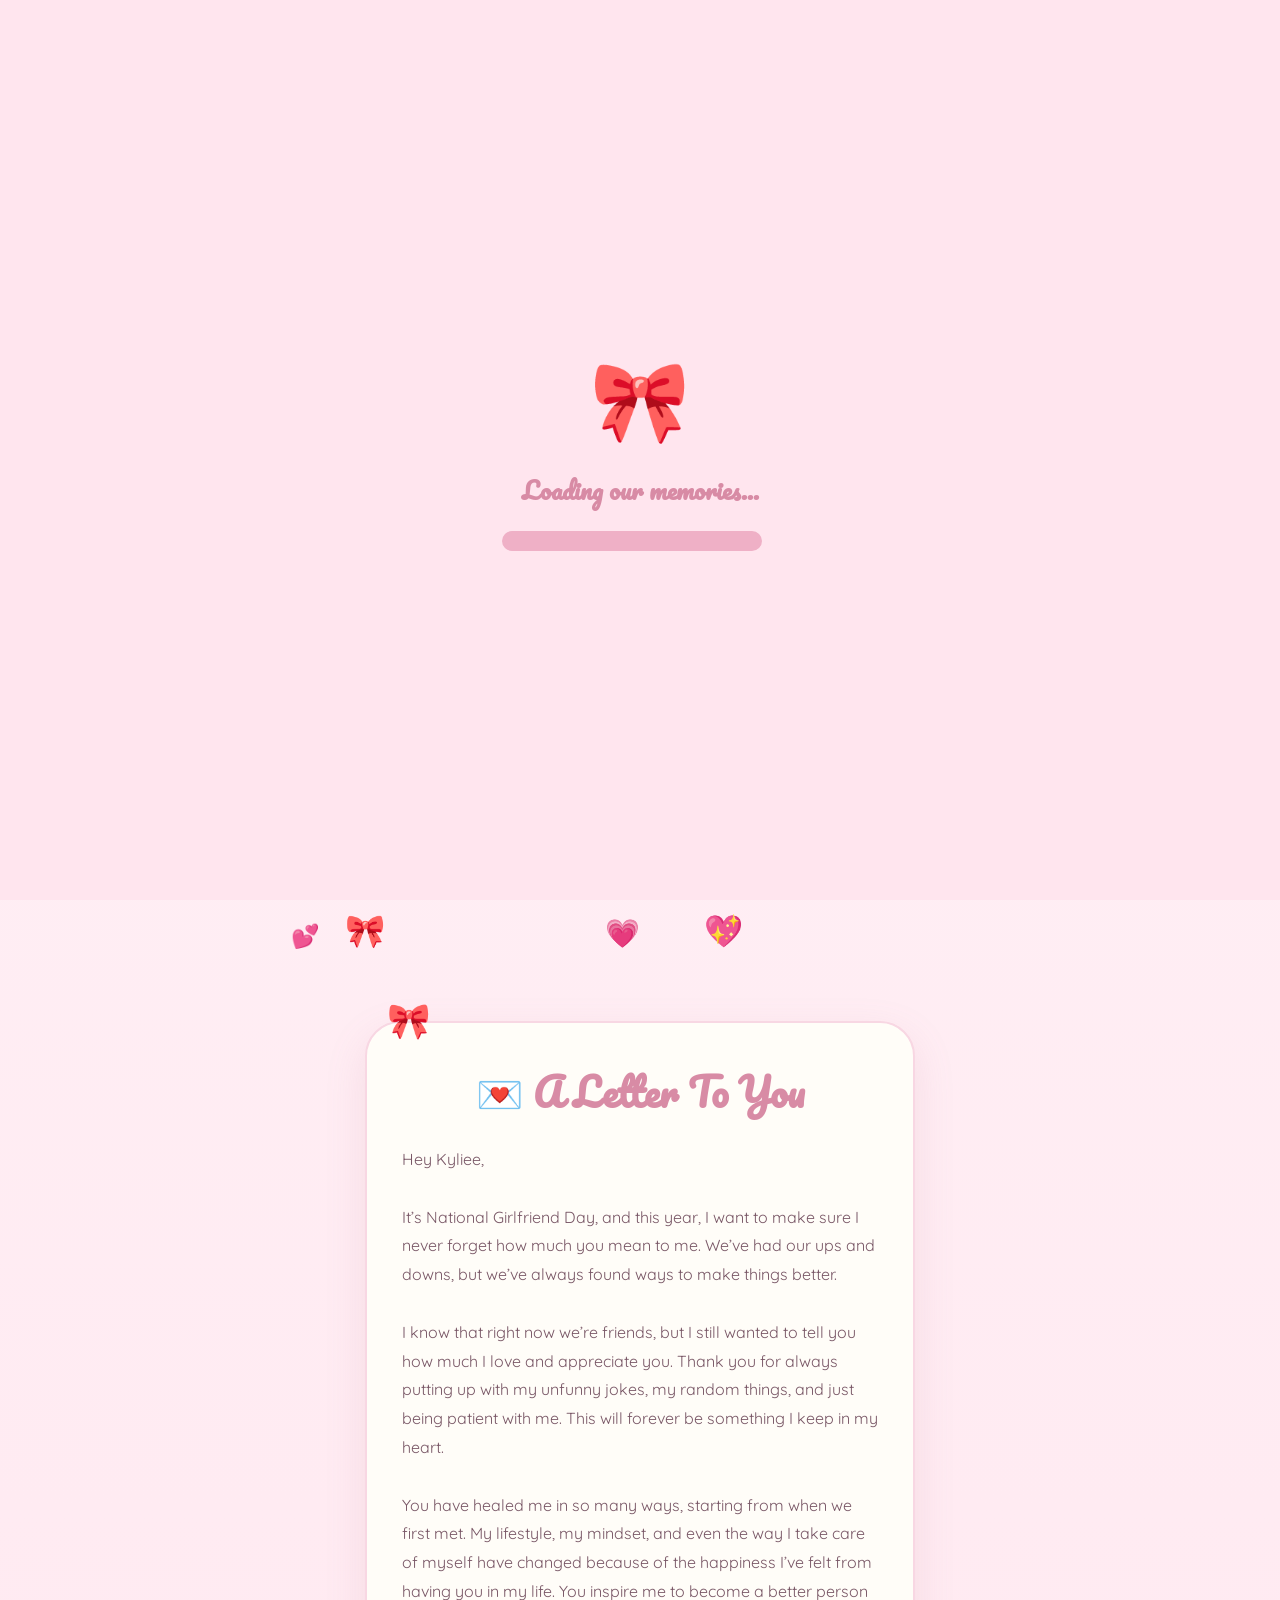
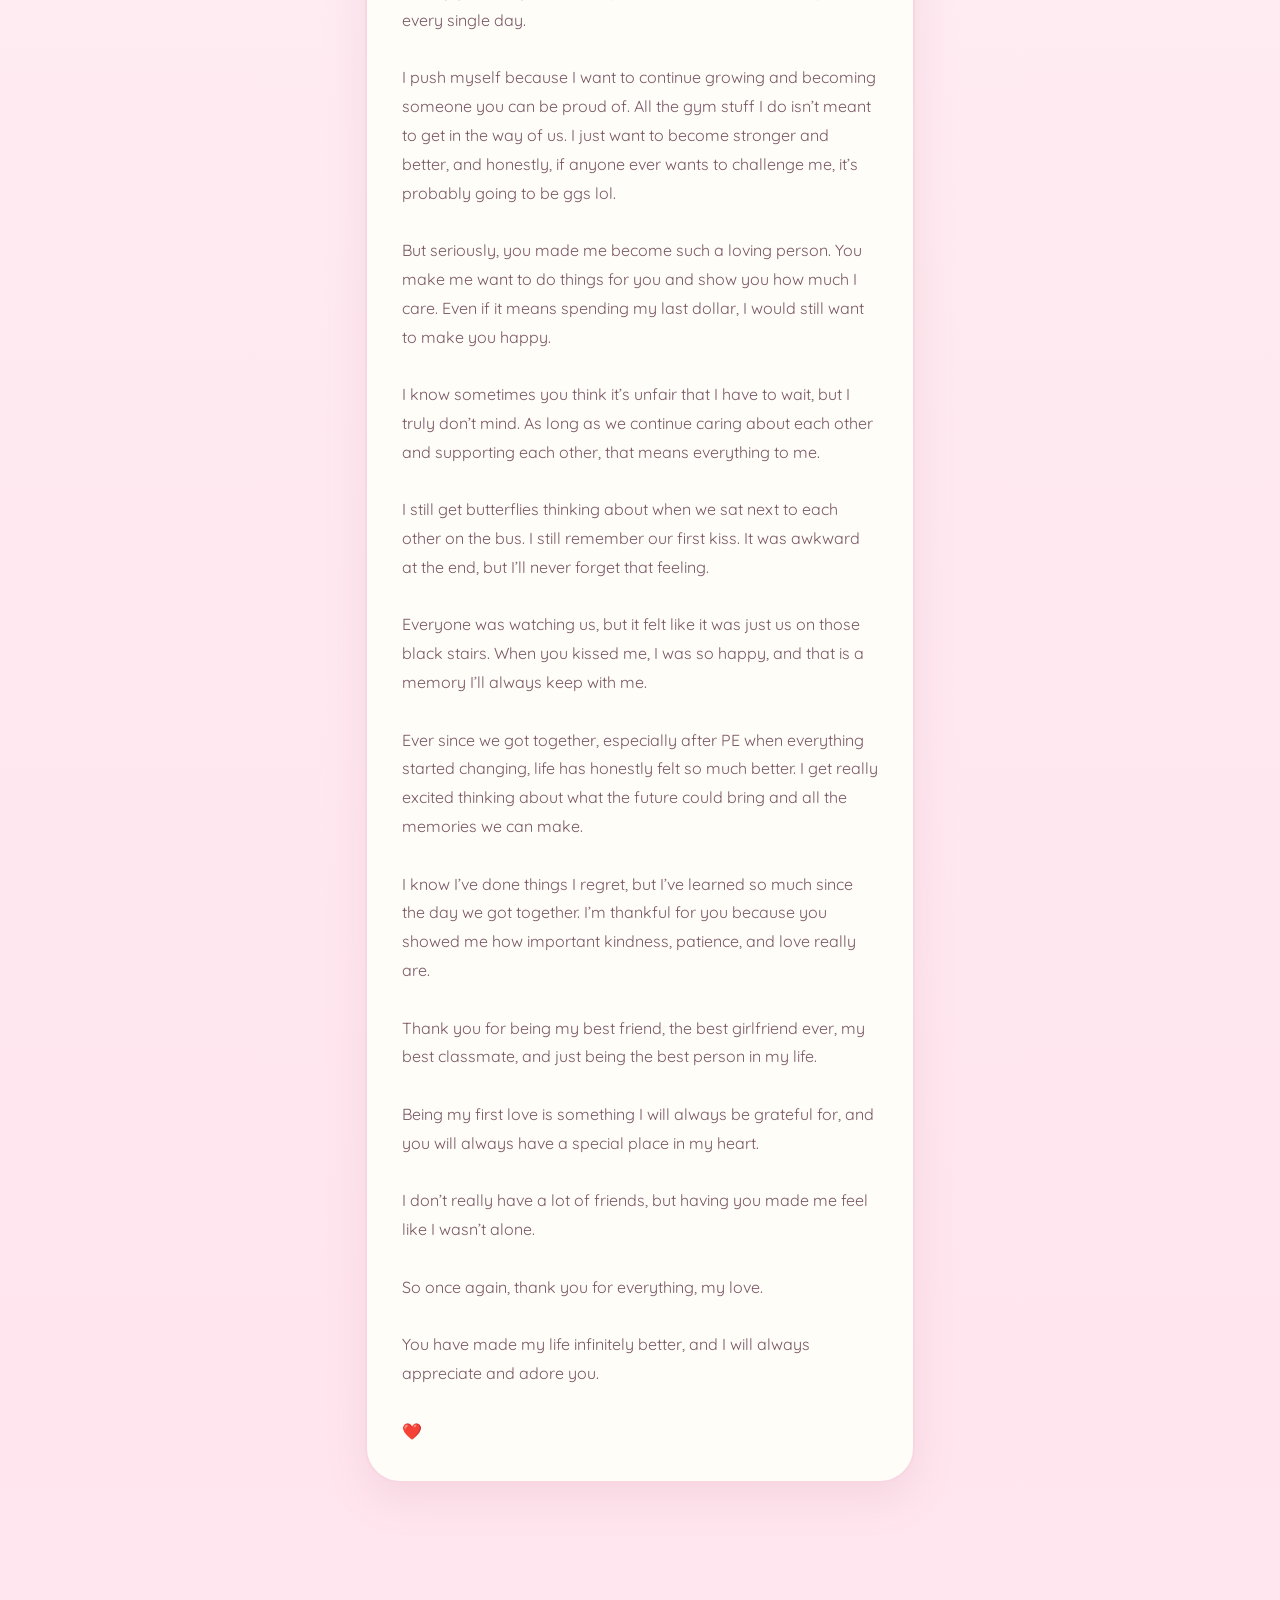
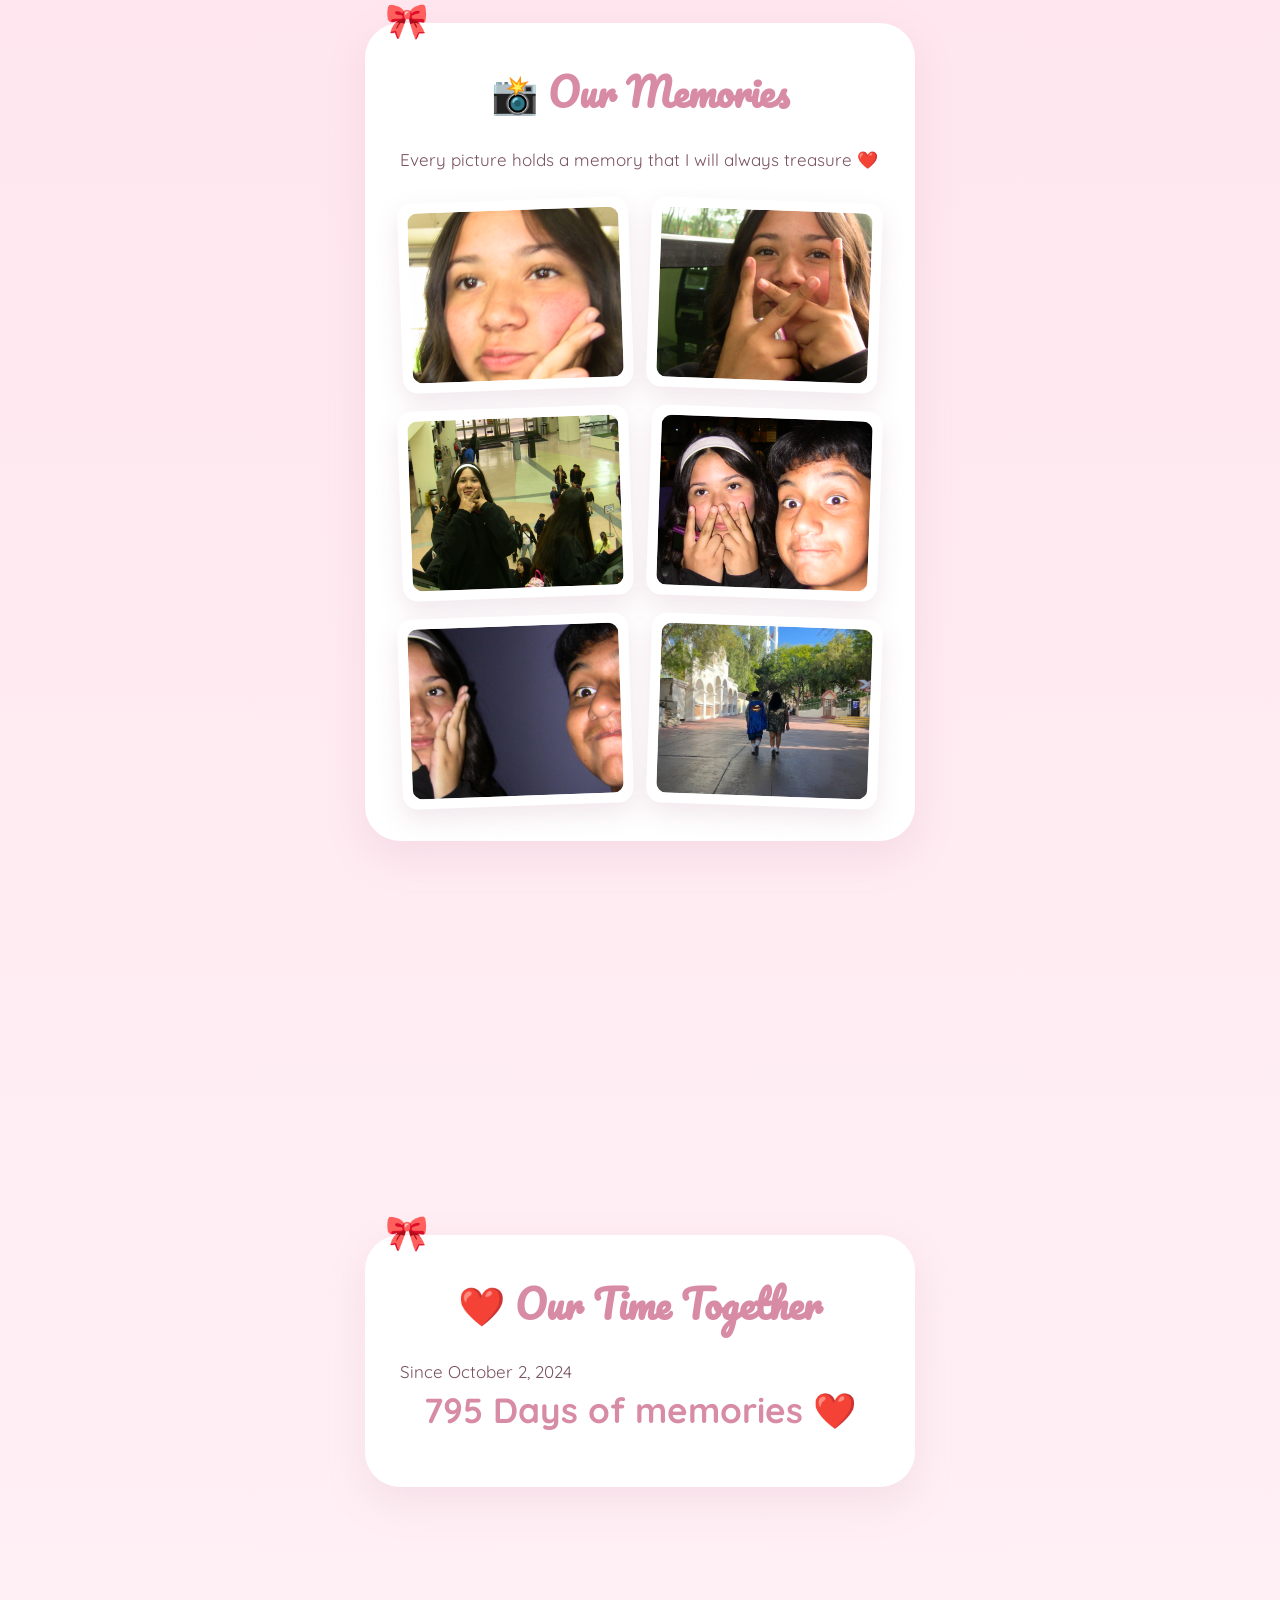
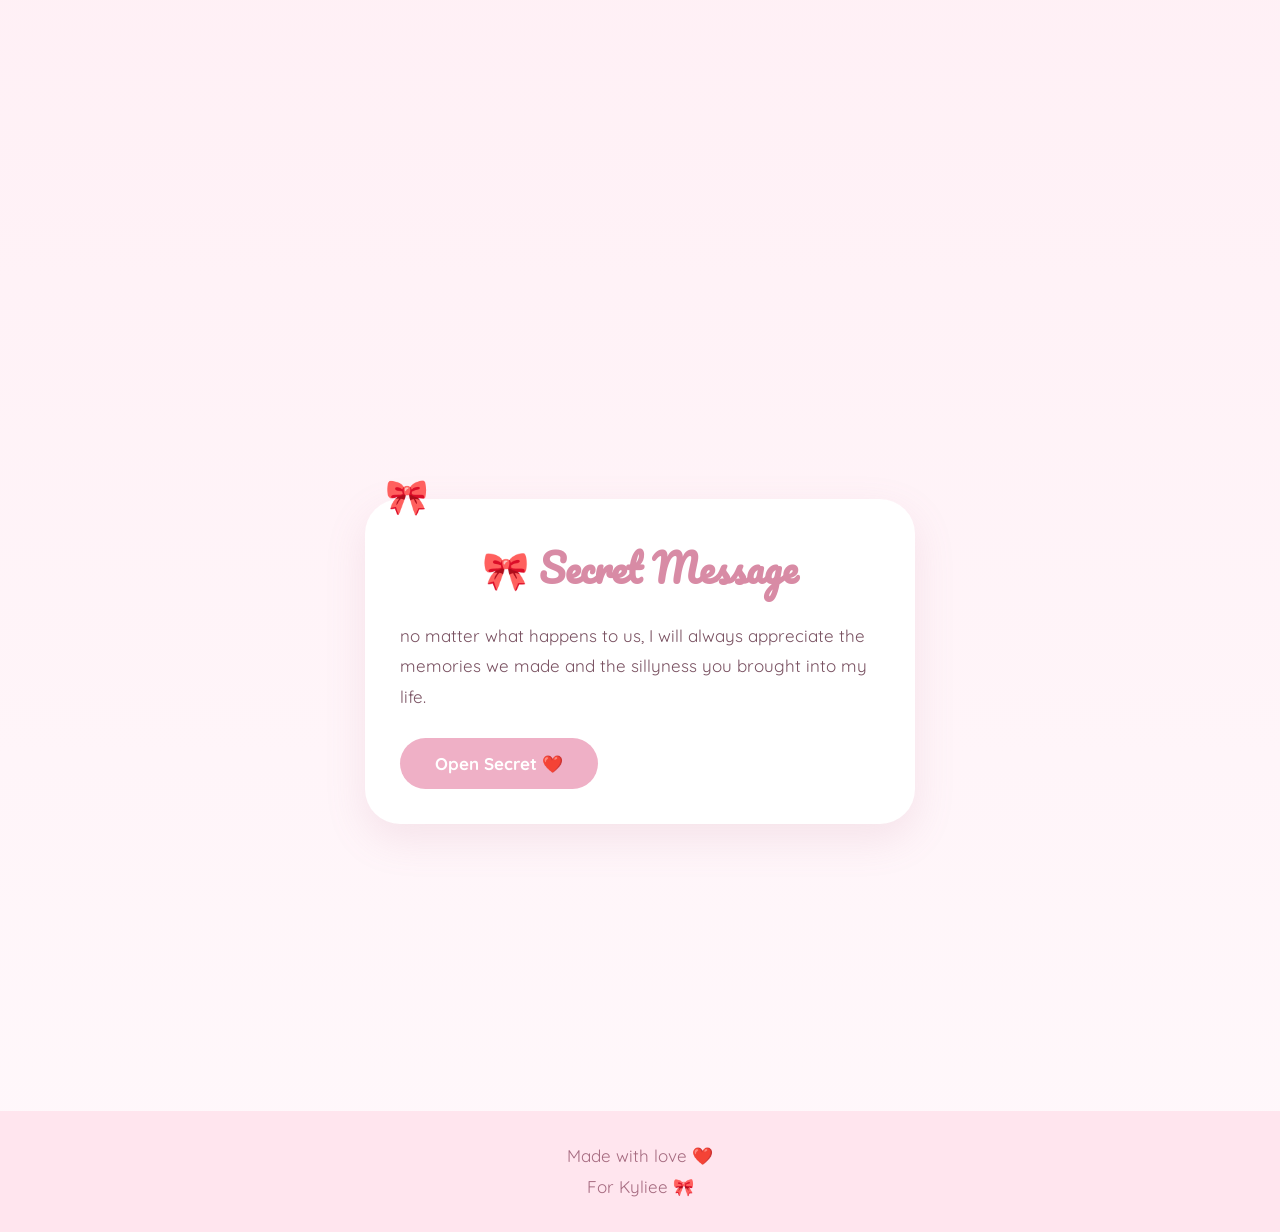
==== commit 3b9860b8: "Update index.html" ====
--- a/index.html
+++ b/index.html
@@ -386,12 +386,30 @@
 </button>
 
 
+<div id="secretOverlay">
+
+
 <div id="secretMessage">
 
-You are someone I will always care about. Thank you for being part of my story. 💖
-
-</div>
-
+
+<p id="typingText"></p>
+
+<div class="eyes">
+
+👀
+
+</div>
+
+
+<button id="closeSecret">
+Close ❤️
+</button>
+
+
+</div>
+
+
+</div>
 
 </div>
 
--- a/style.css
+++ b/style.css
@@ -1187,3 +1187,44 @@
 
 
 }
+
+/* SECRET MESSAGE */
+
+#secretMessage {
+
+    display:none;
+
+    margin-top:20px;
+
+    padding:20px;
+
+    background:#ffe6f2;
+
+    border-radius:20px;
+
+    animation:secretPop .5s ease;
+
+}
+
+
+
+@keyframes secretPop {
+
+    from {
+
+        transform:scale(.5);
+
+        opacity:0;
+
+    }
+
+
+    to {
+
+        transform:scale(1);
+
+        opacity:1;
+
+    }
+
+}
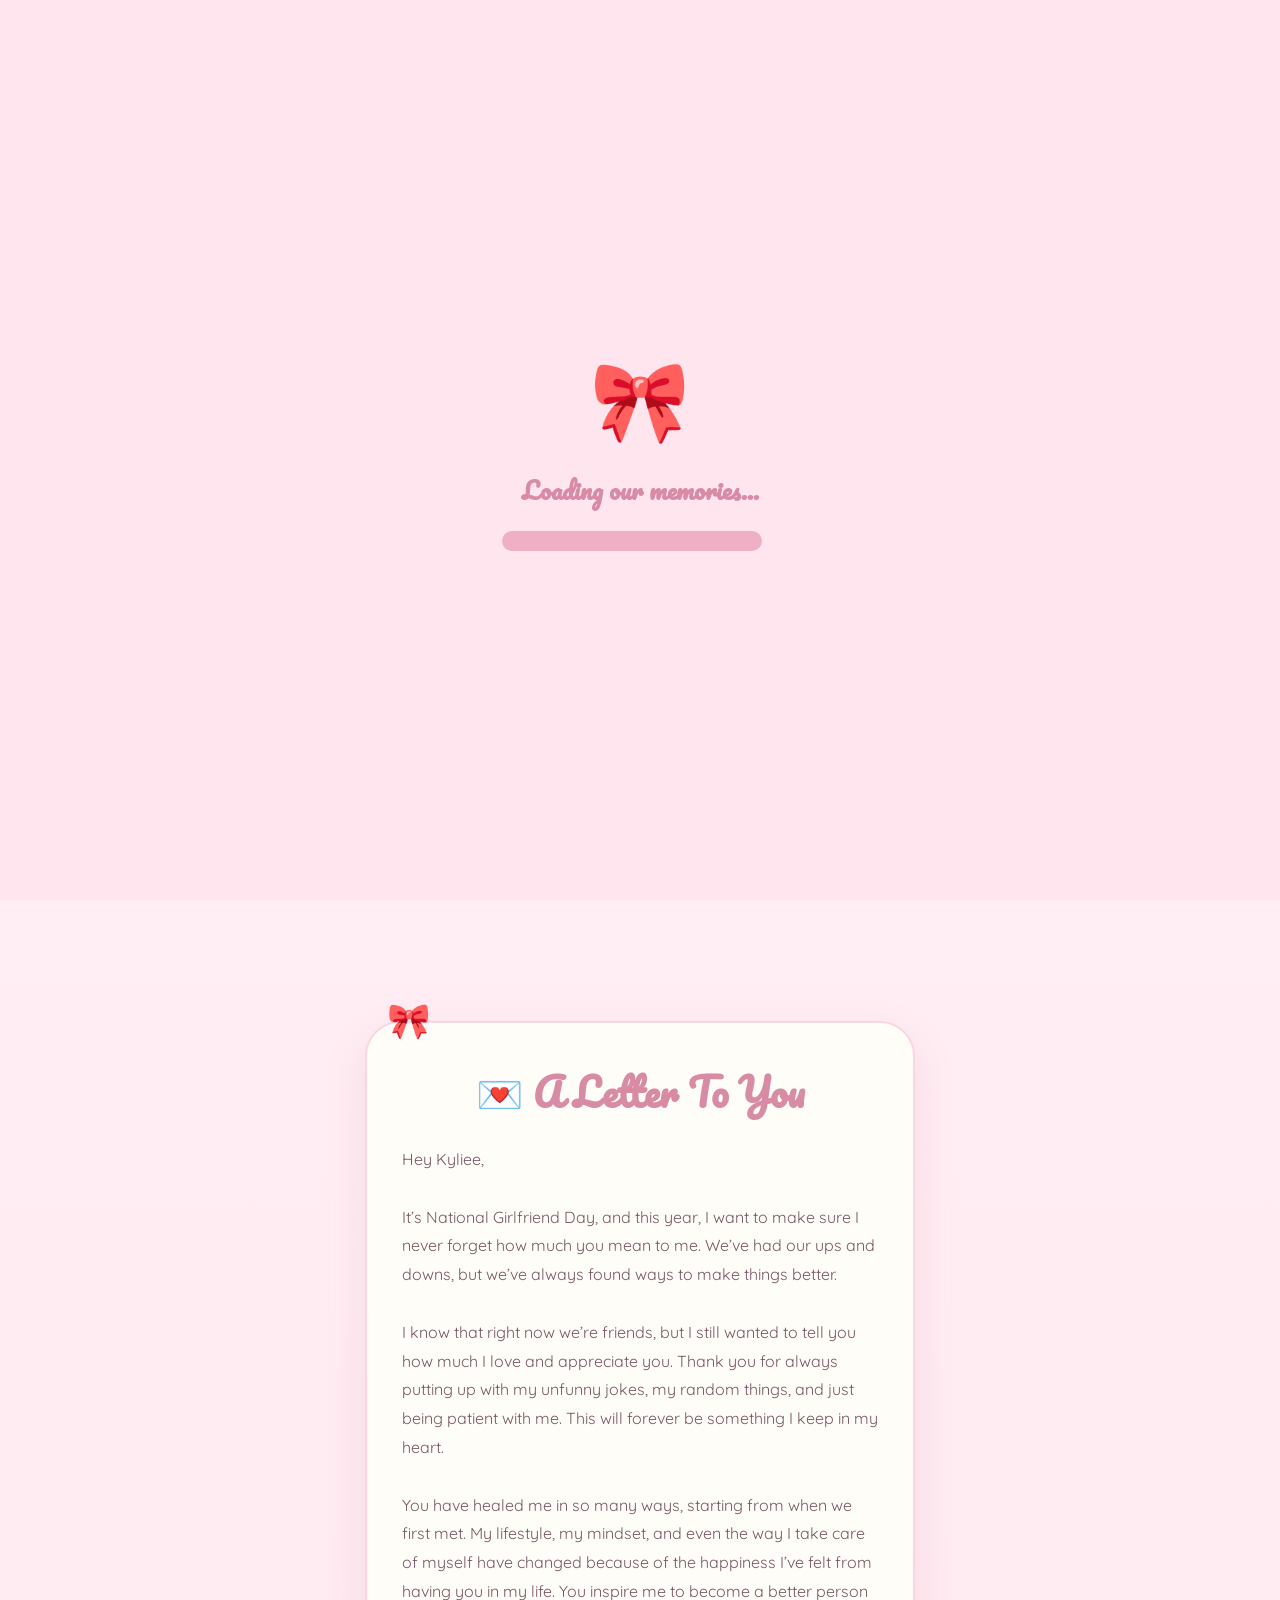
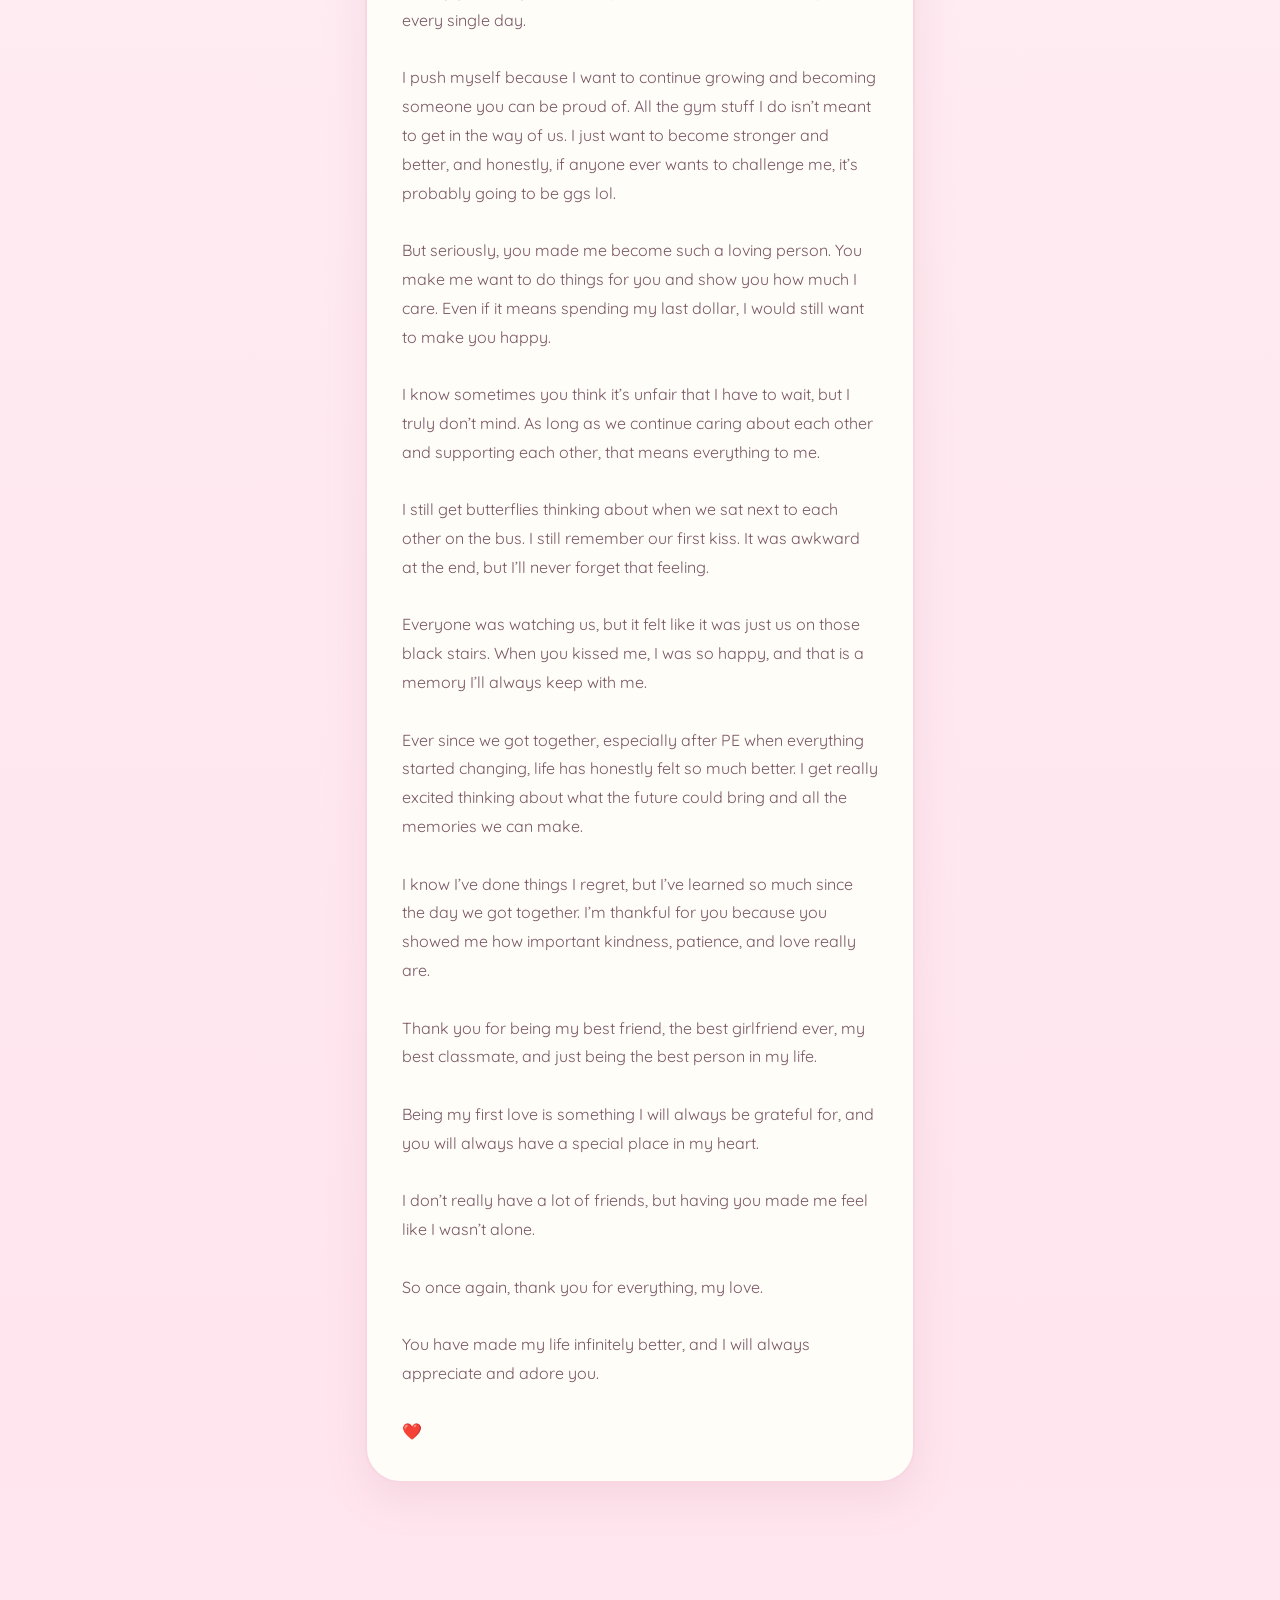
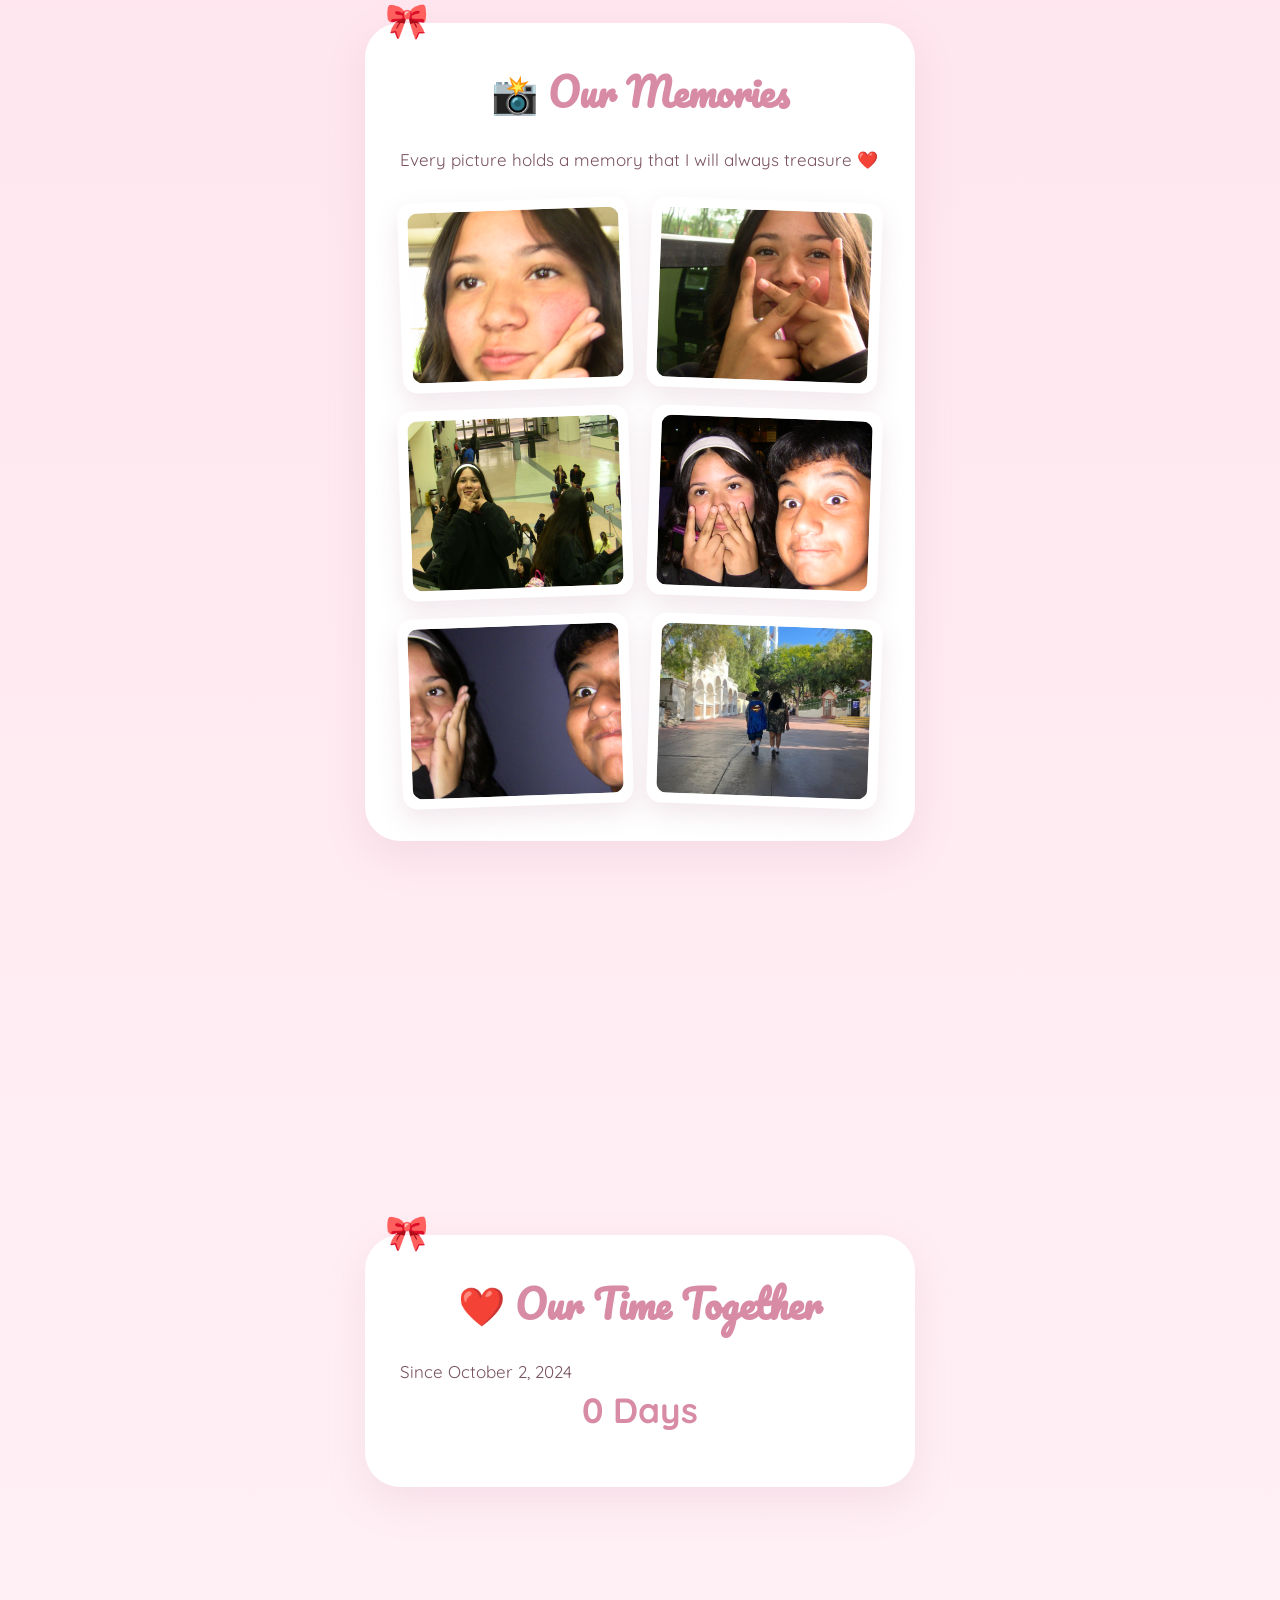
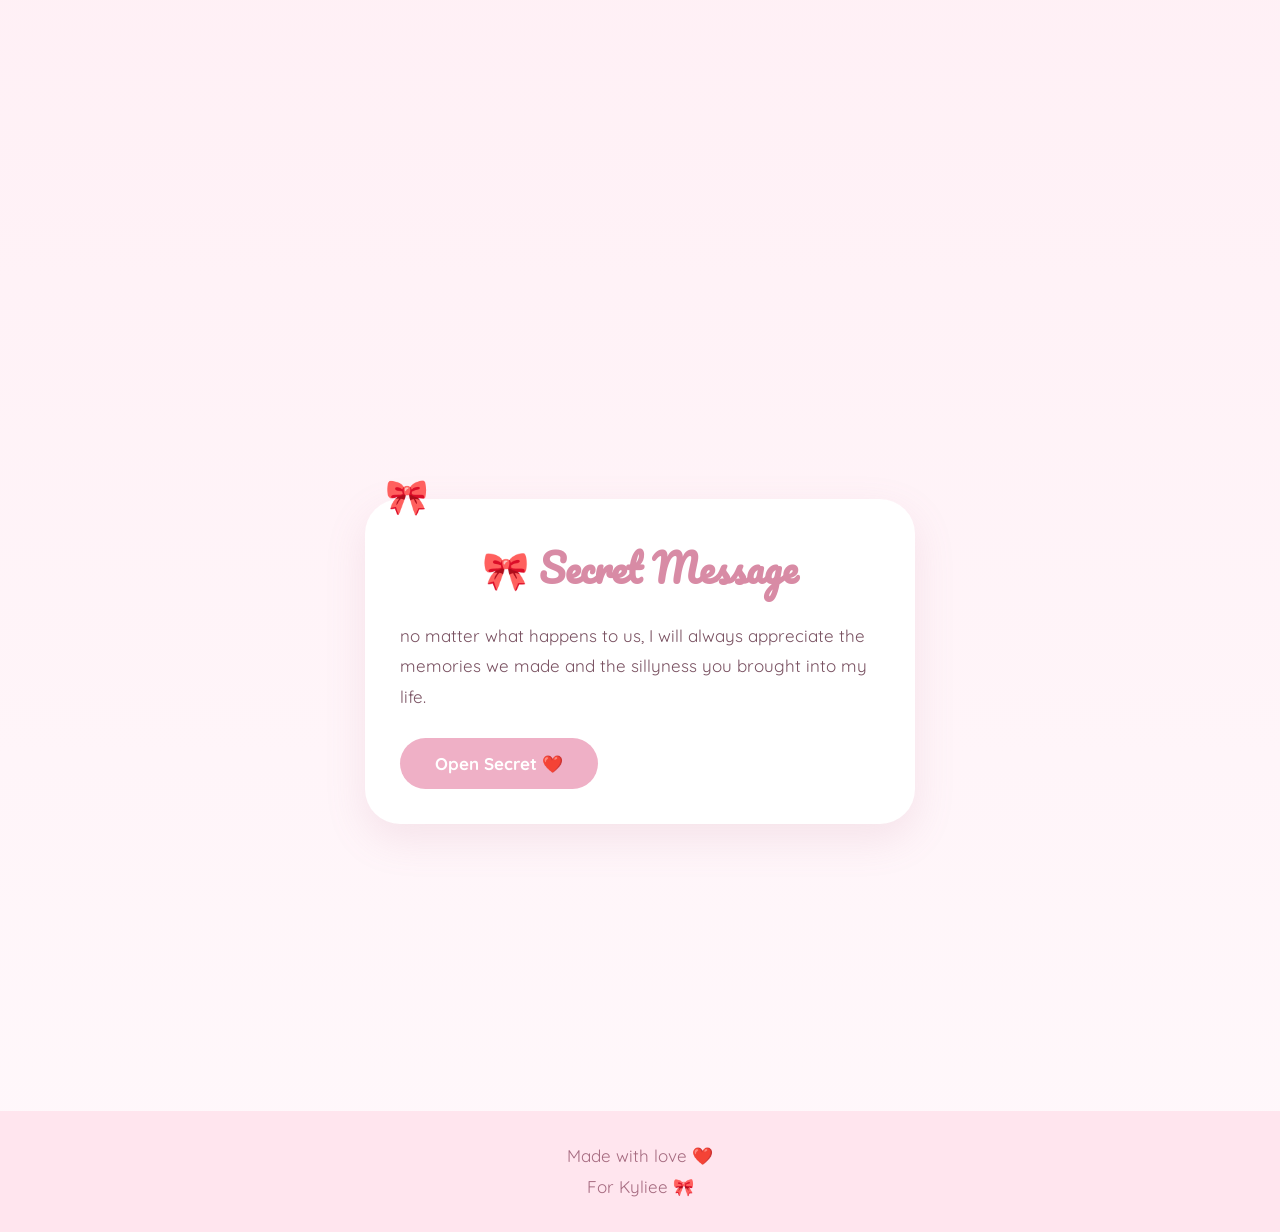
==== commit c932e3d2: "Update index.html" ====
--- a/index.html
+++ b/index.html
@@ -519,5 +519,4 @@
 
 
 </body>
-
 </html>
--- a/style.css
+++ b/style.css
@@ -1228,3 +1228,103 @@
     }
 
 }
+
+
+/* SECRET OVERLAY */
+
+#secretOverlay {
+
+    position:fixed;
+
+    inset:0;
+
+    background:rgba(0,0,0,.85);
+
+    display:none;
+
+    justify-content:center;
+
+    align-items:center;
+
+    z-index:9999;
+
+}
+
+
+
+#secretMessage {
+
+
+    background:#ffeaf4;
+
+    padding:35px;
+
+    width:80%;
+
+    max-width:400px;
+
+    border-radius:25px;
+
+    text-align:center;
+
+    box-shadow:0 0 40px pink;
+
+    animation:secretPop .5s ease;
+
+}
+
+
+
+.eyes {
+
+    font-size:50px;
+
+    margin:20px;
+
+}
+
+
+
+#closeSecret {
+
+    border:none;
+
+    background:#f8a8c8;
+
+    padding:10px 20px;
+
+    border-radius:20px;
+
+    cursor:pointer;
+
+}
+
+
+
+@keyframes secretPop {
+
+    from {
+
+        transform:scale(.5);
+
+        opacity:0;
+
+    }
+
+
+    to {
+
+        transform:scale(1);
+
+        opacity:1;
+
+    }
+
+}
+
+#typingText {
+    color: #d46a92;
+    font-size: 28px;
+    font-weight: bold;
+    min-height: 50px;
+}
